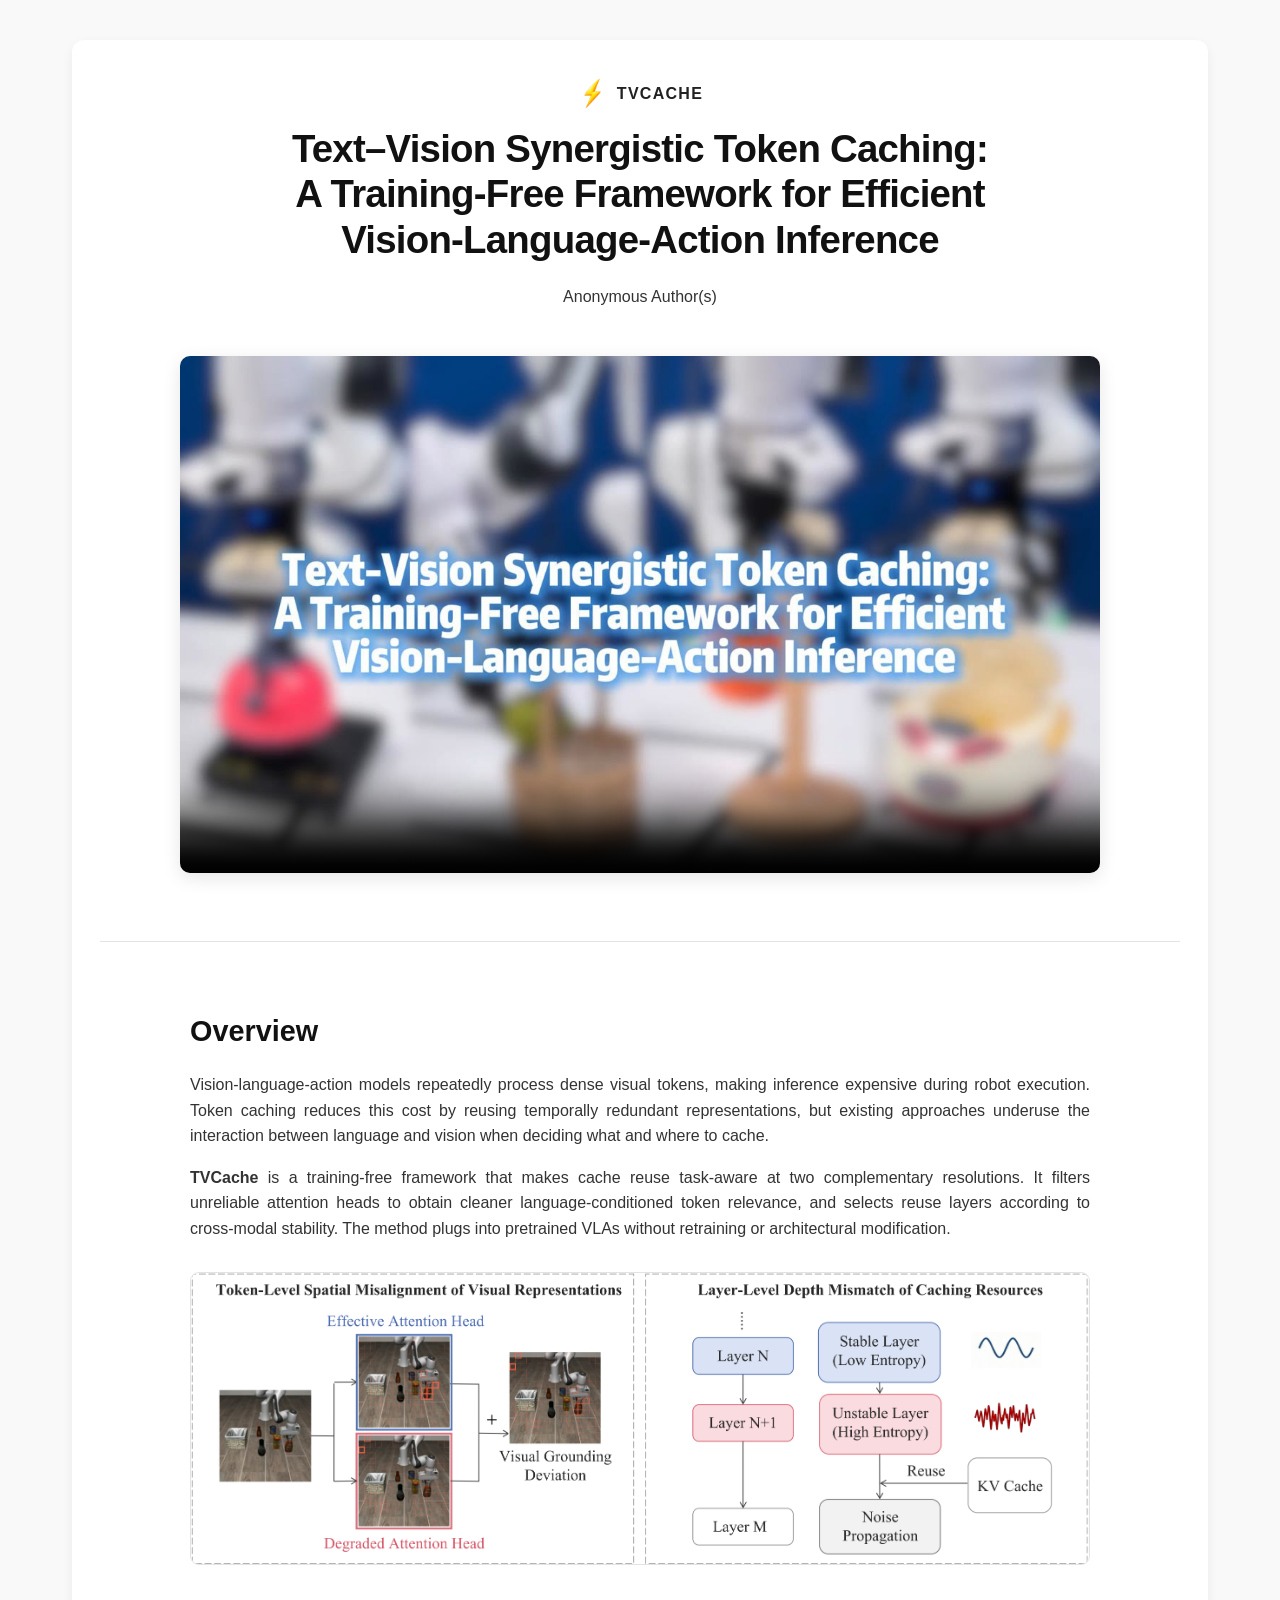
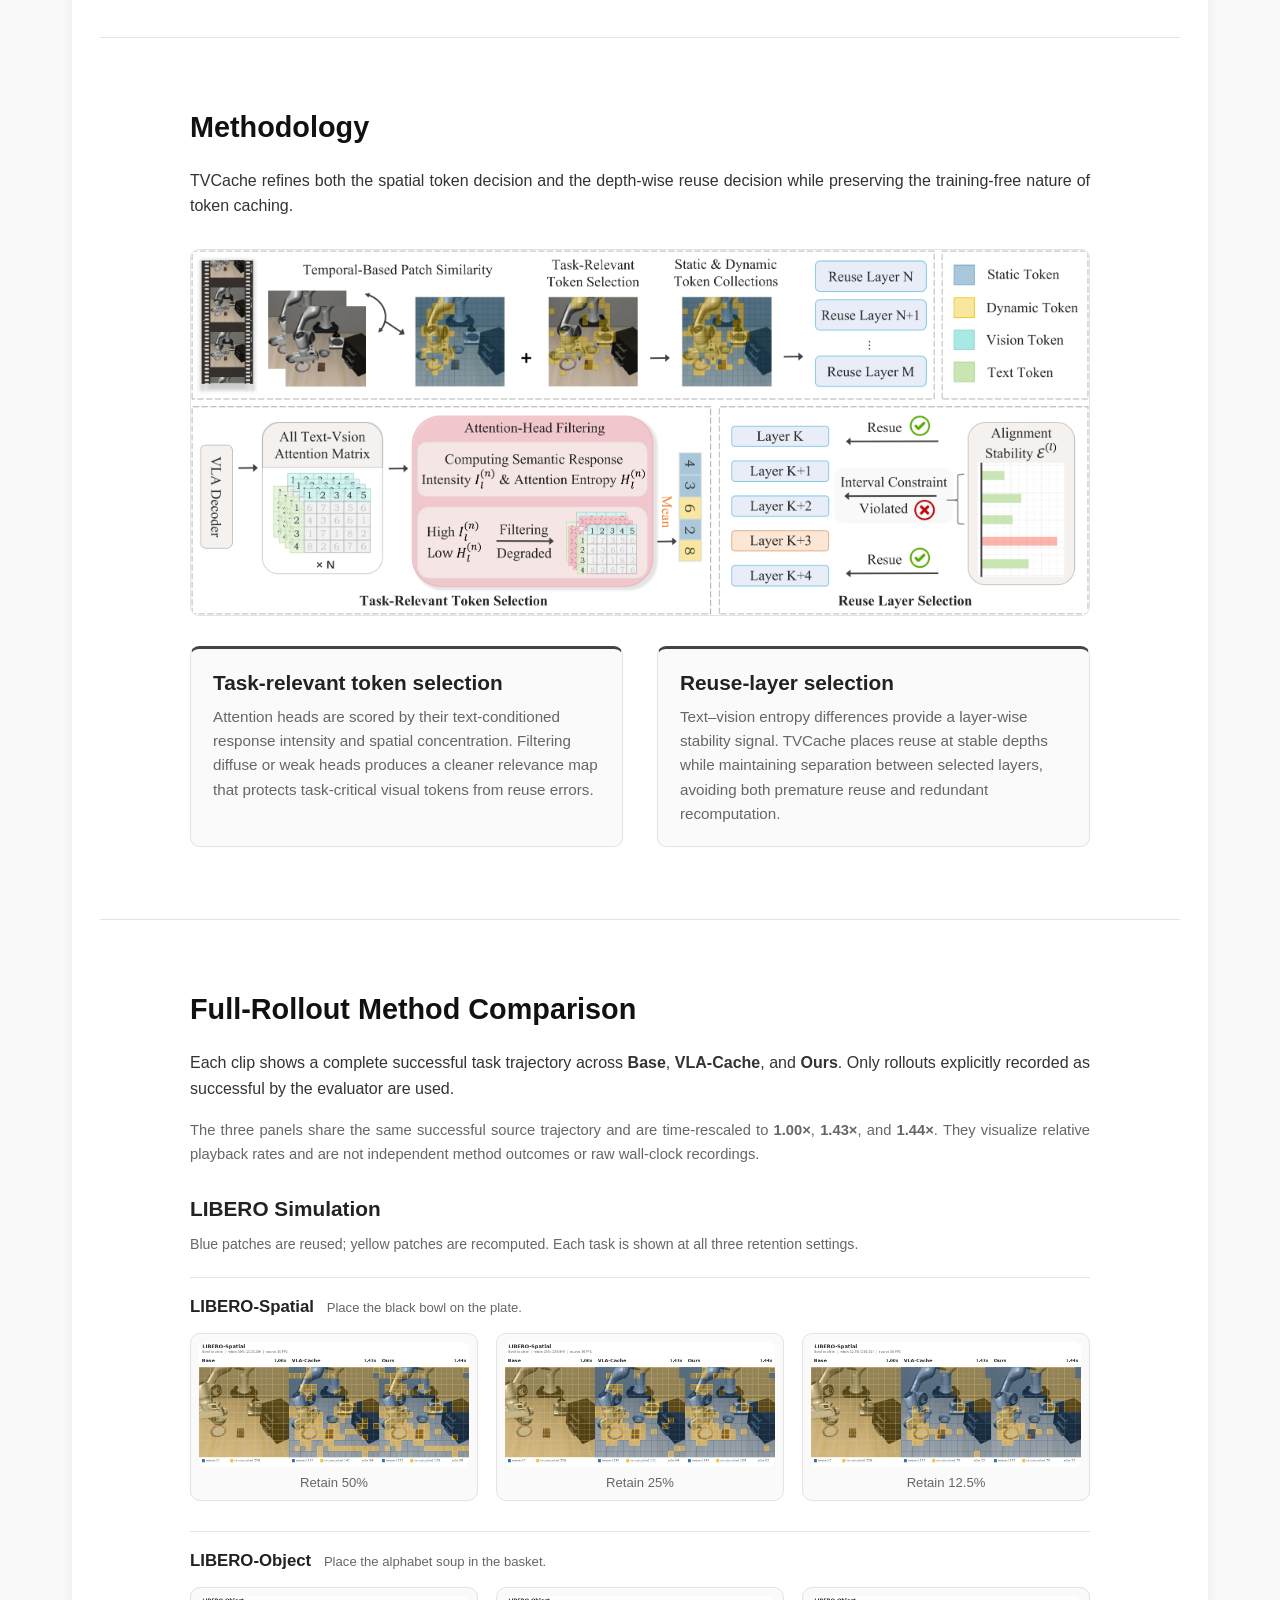
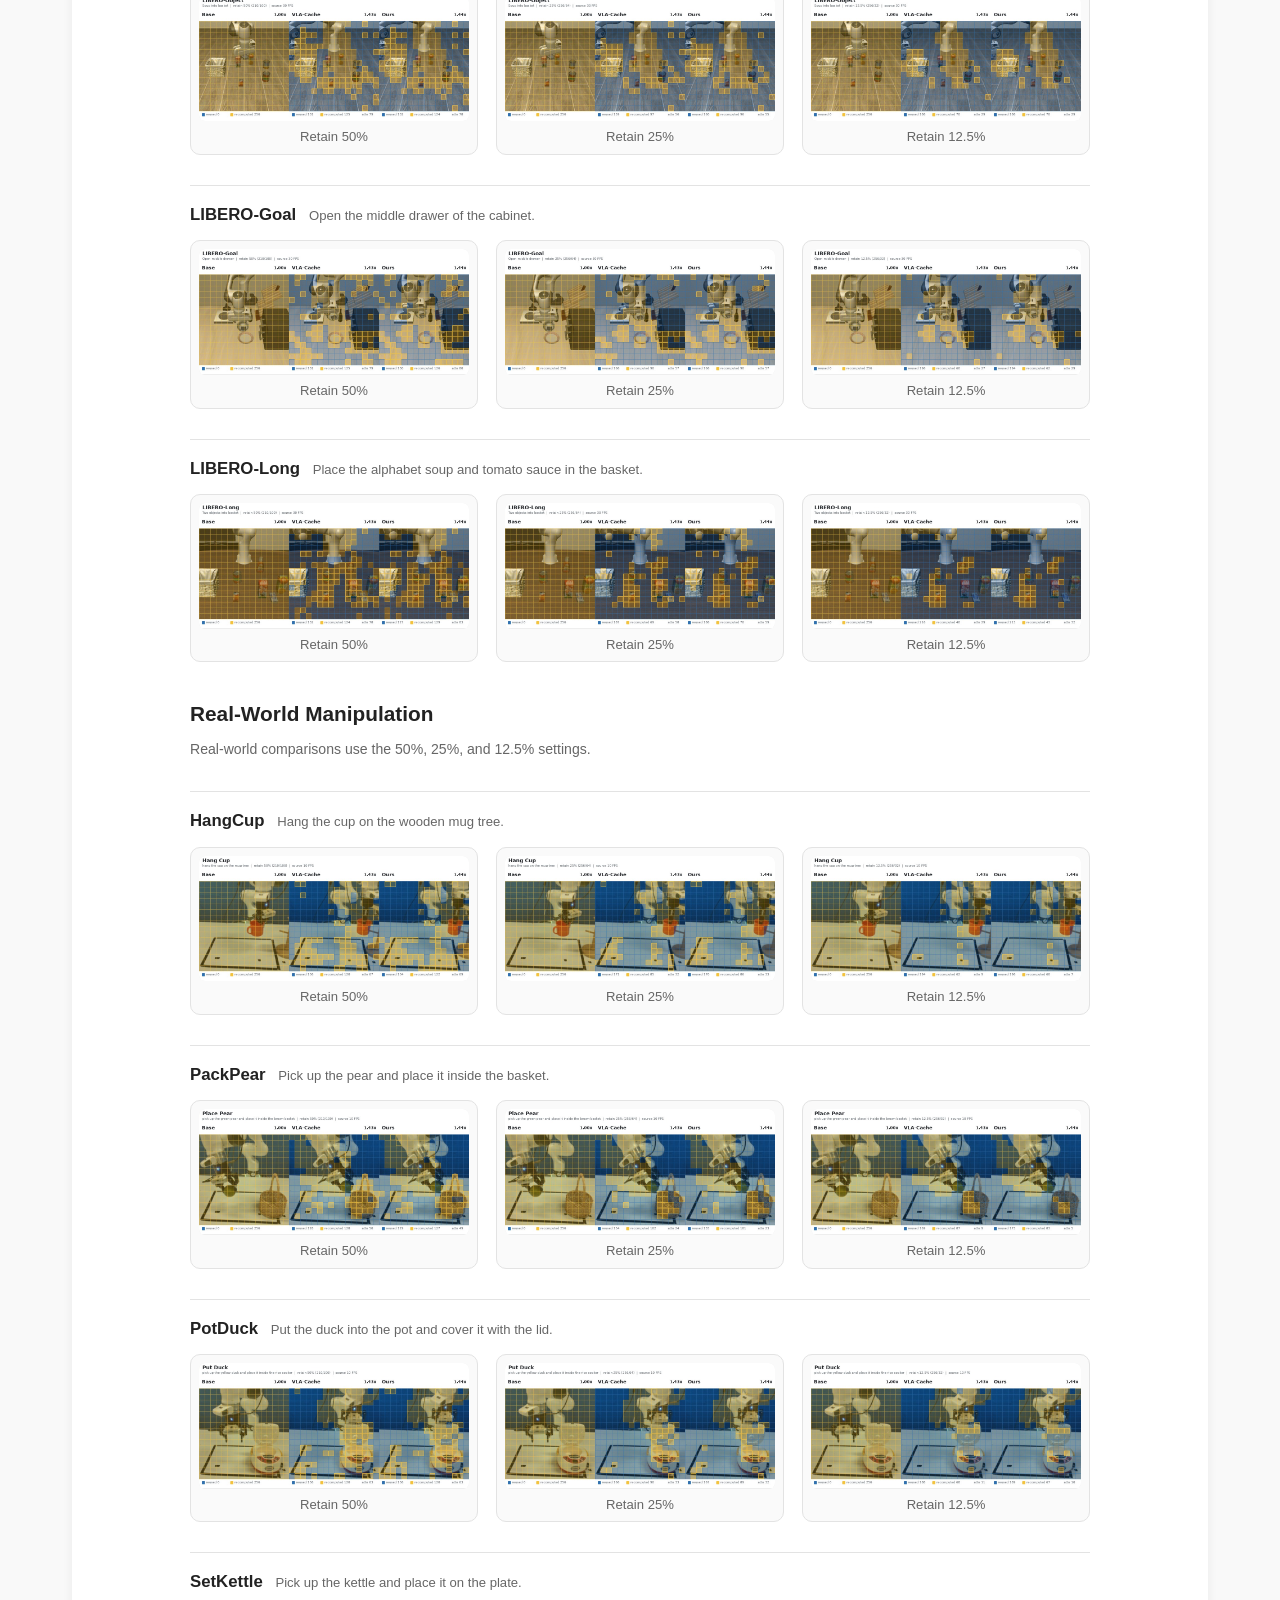
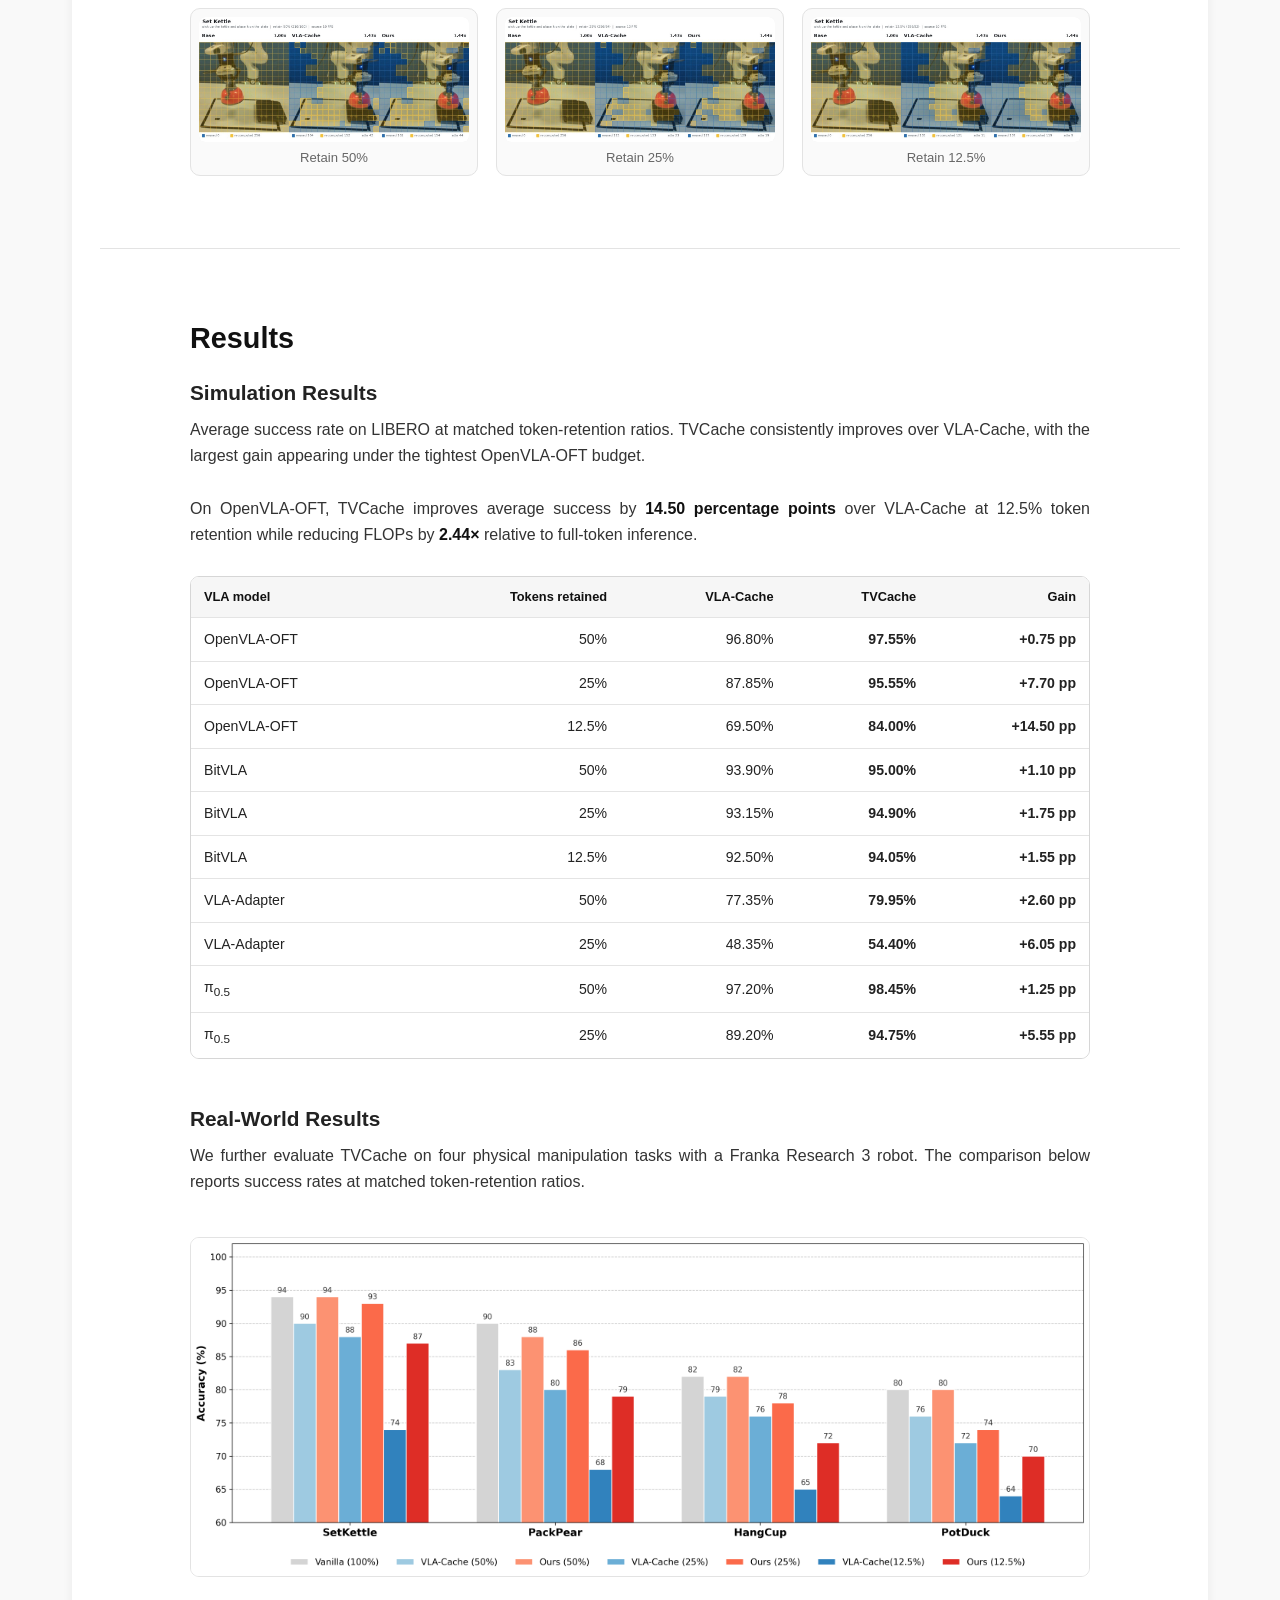
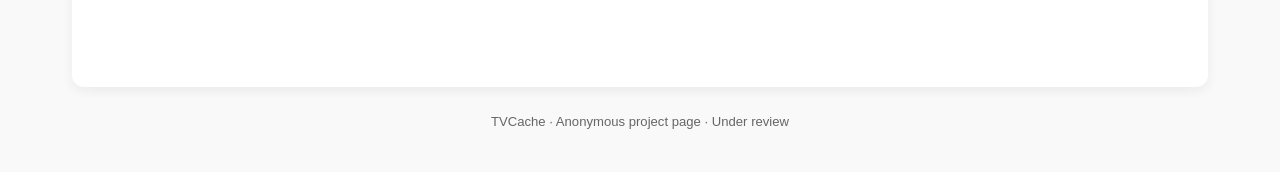
==== p-7d4a9c3e1f6b82d5/index.html @ d6ef5192 "Add full real-world task instructions" ====
<!doctype html>
<html lang="en">
<head>
  <meta charset="utf-8">
  <meta name="viewport" content="width=device-width, initial-scale=1">
  <meta name="robots" content="noindex, nofollow, noarchive, nosnippet, noimageindex">
  <meta name="googlebot" content="noindex, nofollow, noarchive, nosnippet, noimageindex">
  <meta name="referrer" content="no-referrer">
  <meta name="description" content="">
  <title>TVCache · Anonymous Project Page</title>
  <link rel="icon" href="assets/robot-arm-3.png" type="image/png">
  <link rel="stylesheet" href="styles.css">
</head>
<body>
  <main>
    <section class="hero">
      <div class="container hero-inner">
        <div class="title-lockup" aria-label="TVCache">
          <img src="assets/robot-arm-3.png" alt="" aria-hidden="true">
          <span>TVCache</span>
        </div>
        <h1>
          <span class="title-line">Text–Vision Synergistic Token Caching:</span>
          <span class="title-line">A Training-Free Framework for Efficient</span>
          <span class="title-line">Vision-Language-Action Inference</span>
        </h1>
        <p class="authors">Anonymous Author(s)</p>
      </div>
    </section>

    <section class="teaser">
      <div class="container">
        <video class="hero-video" muted loop playsinline controls preload="none" poster="assets/demo-poster.jpg" data-autoplay>
          <source data-src="assets/demo.mp4" type="video/mp4">
          Your browser does not support HTML5 video.
        </video>
      </div>
    </section>

    <section class="section" id="overview">
      <div class="container content-width">
        <h2>Overview</h2>
        <p>
          Vision-language-action models repeatedly process dense visual tokens, making inference expensive during robot execution. Token caching reduces this cost by reusing temporally redundant representations, but existing approaches underuse the interaction between language and vision when deciding what and where to cache.
        </p>
        <p>
          <strong>TVCache</strong> is a training-free framework that makes cache reuse task-aware at two complementary resolutions. It filters unreliable attention heads to obtain cleaner language-conditioned token relevance, and selects reuse layers according to cross-modal stability. The method plugs into pretrained VLAs without retraining or architectural modification.
        </p>
        <figure>
          <img src="assets/introduction.png" alt="Motivation for text-vision synergistic token caching." loading="lazy" decoding="async">
        </figure>
      </div>
    </section>

    <section class="section" id="method">
      <div class="container content-width">
        <h2>Methodology</h2>
        <p class="section-intro">
          TVCache refines both the spatial token decision and the depth-wise reuse decision while preserving the training-free nature of token caching.
        </p>
        <figure>
          <img src="assets/model-tvcache-2_00.png" alt="Overview of the TVCache framework." loading="lazy" decoding="async">
        </figure>
        <div class="method-grid">
          <article>
            <h3>Task-relevant token selection</h3>
            <p>
              Attention heads are scored by their text-conditioned response intensity and spatial concentration. Filtering diffuse or weak heads produces a cleaner relevance map that protects task-critical visual tokens from reuse errors.
            </p>
          </article>
          <article>
            <h3>Reuse-layer selection</h3>
            <p>
              Text–vision entropy differences provide a layer-wise stability signal. TVCache places reuse at stable depths while maintaining separation between selected layers, avoiding both premature reuse and redundant recomputation.
            </p>
          </article>
        </div>
      </div>
    </section>

    <section class="section" id="token-dynamics">
      <div class="container content-width">
        <h2>Full-Rollout Method Comparison</h2>
        <p class="section-intro">
          Each clip shows a complete successful task trajectory across <strong>Base</strong>, <strong>VLA-Cache</strong>, and <strong>Ours</strong>. Only rollouts explicitly recorded as successful by the evaluator are used.
        </p>
        <p class="comparison-note">
          The three panels share the same successful source trajectory and are time-rescaled to <strong>1.00×</strong>, <strong>1.43×</strong>, and <strong>1.44×</strong>. They visualize relative playback rates and are not independent method outcomes or raw wall-clock recordings.
        </p>

        <h3 class="dynamics-heading">LIBERO Simulation</h3>
        <p class="budget-note">Blue patches are reused; yellow patches are recomputed. Each task is shown at all three retention settings.</p>

        <article class="comparison-task simulation-task">
          <h4>LIBERO-Spatial <span>Place the black bowl on the plate.</span></h4>
          <div class="retention-grid three-up">
            <figure><video class="lazy-video" muted loop playsinline controls preload="none" data-poster="assets/method-comparison/libero-spatial-retain-50-comparison.jpg"><source data-src="assets/method-comparison/libero-spatial-retain-50-comparison.mp4" type="video/mp4"></video><figcaption>Retain 50% · 210/100</figcaption></figure>
            <figure><video class="lazy-video" muted loop playsinline controls preload="none" data-poster="assets/method-comparison/libero-spatial-retain-25-comparison.jpg"><source data-src="assets/method-comparison/libero-spatial-retain-25-comparison.mp4" type="video/mp4"></video><figcaption>Retain 25% · 256/64</figcaption></figure>
            <figure><video class="lazy-video" muted loop playsinline controls preload="none" data-poster="assets/method-comparison/libero-spatial-retain-12p5-comparison.jpg"><source data-src="assets/method-comparison/libero-spatial-retain-12p5-comparison.mp4" type="video/mp4"></video><figcaption>Retain 12.5% · 256/32</figcaption></figure>
          </div>
        </article>

        <article class="comparison-task simulation-task">
          <h4>LIBERO-Object <span>Place the alphabet soup in the basket.</span></h4>
          <div class="retention-grid three-up">
            <figure><video class="lazy-video" muted loop playsinline controls preload="none" data-poster="assets/method-comparison/libero-object-retain-50-comparison.jpg"><source data-src="assets/method-comparison/libero-object-retain-50-comparison.mp4" type="video/mp4"></video><figcaption>Retain 50% · 210/100</figcaption></figure>
            <figure><video class="lazy-video" muted loop playsinline controls preload="none" data-poster="assets/method-comparison/libero-object-retain-25-comparison.jpg"><source data-src="assets/method-comparison/libero-object-retain-25-comparison.mp4" type="video/mp4"></video><figcaption>Retain 25% · 256/64</figcaption></figure>
            <figure><video class="lazy-video" muted loop playsinline controls preload="none" data-poster="assets/method-comparison/libero-object-retain-12p5-comparison.jpg"><source data-src="assets/method-comparison/libero-object-retain-12p5-comparison.mp4" type="video/mp4"></video><figcaption>Retain 12.5% · 256/32</figcaption></figure>
          </div>
        </article>

        <article class="comparison-task simulation-task">
          <h4>LIBERO-Goal <span>Open the middle drawer of the cabinet.</span></h4>
          <div class="retention-grid three-up">
            <figure><video class="lazy-video" muted loop playsinline controls preload="none" data-poster="assets/method-comparison/libero-goal-retain-50-comparison.jpg"><source data-src="assets/method-comparison/libero-goal-retain-50-comparison.mp4" type="video/mp4"></video><figcaption>Retain 50% · 210/100</figcaption></figure>
            <figure><video class="lazy-video" muted loop playsinline controls preload="none" data-poster="assets/method-comparison/libero-goal-retain-25-comparison.jpg"><source data-src="assets/method-comparison/libero-goal-retain-25-comparison.mp4" type="video/mp4"></video><figcaption>Retain 25% · 256/64</figcaption></figure>
            <figure><video class="lazy-video" muted loop playsinline controls preload="none" data-poster="assets/method-comparison/libero-goal-retain-12p5-comparison.jpg"><source data-src="assets/method-comparison/libero-goal-retain-12p5-comparison.mp4" type="video/mp4"></video><figcaption>Retain 12.5% · 256/32</figcaption></figure>
          </div>
        </article>

        <article class="comparison-task simulation-task">
          <h4>LIBERO-Long <span>Place the alphabet soup and tomato sauce in the basket.</span></h4>
          <div class="retention-grid three-up">
            <figure><video class="lazy-video" muted loop playsinline controls preload="none" data-poster="assets/method-comparison/libero-long-retain-50-comparison.jpg"><source data-src="assets/method-comparison/libero-long-retain-50-comparison.mp4" type="video/mp4"></video><figcaption>Retain 50% · 210/100</figcaption></figure>
            <figure><video class="lazy-video" muted loop playsinline controls preload="none" data-poster="assets/method-comparison/libero-long-retain-25-comparison.jpg"><source data-src="assets/method-comparison/libero-long-retain-25-comparison.mp4" type="video/mp4"></video><figcaption>Retain 25% · 256/64</figcaption></figure>
            <figure><video class="lazy-video" muted loop playsinline controls preload="none" data-poster="assets/method-comparison/libero-long-retain-12p5-comparison.jpg"><source data-src="assets/method-comparison/libero-long-retain-12p5-comparison.mp4" type="video/mp4"></video><figcaption>Retain 12.5% · 256/32</figcaption></figure>
          </div>
        </article>

        <h3 class="dynamics-heading real-dynamics-heading">Real-World Manipulation</h3>
        <p class="budget-note">Real-world comparisons use the 50%, 25%, and 12.5% settings.</p>

        <article class="comparison-task">
          <h4>HangCup <span>Hang the cup on the wooden mug tree.</span></h4>
          <div class="retention-grid three-up">
            <figure><video class="lazy-video" muted loop playsinline controls preload="none" data-poster="assets/method-comparison/real-hang-cup-retain-50-comparison.jpg"><source data-src="assets/method-comparison/real-hang-cup-retain-50-comparison.mp4" type="video/mp4"></video><figcaption>Retain 50% · 210/100</figcaption></figure>
            <figure><video class="lazy-video" muted loop playsinline controls preload="none" data-poster="assets/method-comparison/real-hang-cup-retain-25-comparison.jpg"><source data-src="assets/method-comparison/real-hang-cup-retain-25-comparison.mp4" type="video/mp4"></video><figcaption>Retain 25% · 256/64</figcaption></figure>
            <figure><video class="lazy-video" muted loop playsinline controls preload="none" data-poster="assets/method-comparison/real-hang-cup-retain-12p5-comparison.jpg"><source data-src="assets/method-comparison/real-hang-cup-retain-12p5-comparison.mp4" type="video/mp4"></video><figcaption>Retain 12.5% · 256/32</figcaption></figure>
          </div>
        </article>

        <article class="comparison-task">
          <h4>PackPear <span>Pick up the pear and place it inside the basket.</span></h4>
          <div class="retention-grid three-up">
            <figure><video class="lazy-video" muted loop playsinline controls preload="none" data-poster="assets/method-comparison/real-place-pear-retain-50-comparison.jpg"><source data-src="assets/method-comparison/real-place-pear-retain-50-comparison.mp4" type="video/mp4"></video><figcaption>Retain 50% · 210/100</figcaption></figure>
            <figure><video class="lazy-video" muted loop playsinline controls preload="none" data-poster="assets/method-comparison/real-place-pear-retain-25-comparison.jpg"><source data-src="assets/method-comparison/real-place-pear-retain-25-comparison.mp4" type="video/mp4"></video><figcaption>Retain 25% · 256/64</figcaption></figure>
            <figure><video class="lazy-video" muted loop playsinline controls preload="none" data-poster="assets/method-comparison/real-place-pear-retain-12p5-comparison.jpg"><source data-src="assets/method-comparison/real-place-pear-retain-12p5-comparison.mp4" type="video/mp4"></video><figcaption>Retain 12.5% · 256/32</figcaption></figure>
          </div>
        </article>

        <article class="comparison-task">
          <h4>PotDuck <span>Put the duck into the pot and cover it with the lid.</span></h4>
          <div class="retention-grid three-up">
            <figure><video class="lazy-video" muted loop playsinline controls preload="none" data-poster="assets/method-comparison/real-put-duck-retain-50-comparison.jpg"><source data-src="assets/method-comparison/real-put-duck-retain-50-comparison.mp4" type="video/mp4"></video><figcaption>Retain 50% · 210/100</figcaption></figure>
            <figure><video class="lazy-video" muted loop playsinline controls preload="none" data-poster="assets/method-comparison/real-put-duck-retain-25-comparison.jpg"><source data-src="assets/method-comparison/real-put-duck-retain-25-comparison.mp4" type="video/mp4"></video><figcaption>Retain 25% · 256/64</figcaption></figure>
            <figure><video class="lazy-video" muted loop playsinline controls preload="none" data-poster="assets/method-comparison/real-put-duck-retain-12p5-comparison.jpg"><source data-src="assets/method-comparison/real-put-duck-retain-12p5-comparison.mp4" type="video/mp4"></video><figcaption>Retain 12.5% · 256/32</figcaption></figure>
          </div>
        </article>

        <article class="comparison-task">
          <h4>SetKettle <span>Pick up the kettle and place it on the plate.</span></h4>
          <div class="retention-grid three-up">
            <figure><video class="lazy-video" muted loop playsinline controls preload="none" data-poster="assets/method-comparison/real-set-kettle-retain-50-comparison.jpg"><source data-src="assets/method-comparison/real-set-kettle-retain-50-comparison.mp4" type="video/mp4"></video><figcaption>Retain 50% · 210/100</figcaption></figure>
            <figure><video class="lazy-video" muted loop playsinline controls preload="none" data-poster="assets/method-comparison/real-set-kettle-retain-25-comparison.jpg"><source data-src="assets/method-comparison/real-set-kettle-retain-25-comparison.mp4" type="video/mp4"></video><figcaption>Retain 25% · 256/64</figcaption></figure>
            <figure><video class="lazy-video" muted loop playsinline controls preload="none" data-poster="assets/method-comparison/real-set-kettle-retain-12p5-comparison.jpg"><source data-src="assets/method-comparison/real-set-kettle-retain-12p5-comparison.mp4" type="video/mp4"></video><figcaption>Retain 12.5% · 256/32</figcaption></figure>
          </div>
        </article>
      </div>
    </section>

    <section class="section" id="comparison">
      <div class="container content-width">
        <h2>Results</h2>
        <h3 class="result-heading">Simulation Results</h3>
        <p class="section-intro">
          Average success rate on LIBERO at matched token-retention ratios. TVCache consistently improves over VLA-Cache, with the largest gain appearing under the tightest OpenVLA-OFT budget.
        </p>
        <p class="result-summary">
          On OpenVLA-OFT, TVCache improves average success by <strong>14.50 percentage points</strong> over VLA-Cache at 12.5% token retention while reducing FLOPs by <strong>2.44×</strong> relative to full-token inference.
        </p>
        <div class="table-wrap">
          <table>
            <thead>
              <tr>
                <th>VLA model</th>
                <th>Tokens retained</th>
                <th>VLA-Cache</th>
                <th>TVCache</th>
                <th>Gain</th>
              </tr>
            </thead>
            <tbody>
              <tr><td>OpenVLA-OFT</td><td>50%</td><td>96.80%</td><td><strong>97.55%</strong></td><td class="gain">+0.75 pp</td></tr>
              <tr><td>OpenVLA-OFT</td><td>25%</td><td>87.85%</td><td><strong>95.55%</strong></td><td class="gain">+7.70 pp</td></tr>
              <tr><td>OpenVLA-OFT</td><td>12.5%</td><td>69.50%</td><td><strong>84.00%</strong></td><td class="gain">+14.50 pp</td></tr>
              <tr class="group-start"><td>BitVLA</td><td>50%</td><td>93.90%</td><td><strong>95.00%</strong></td><td class="gain">+1.10 pp</td></tr>
              <tr><td>BitVLA</td><td>25%</td><td>93.15%</td><td><strong>94.90%</strong></td><td class="gain">+1.75 pp</td></tr>
              <tr><td>BitVLA</td><td>12.5%</td><td>92.50%</td><td><strong>94.05%</strong></td><td class="gain">+1.55 pp</td></tr>
              <tr class="group-start"><td>VLA-Adapter</td><td>50%</td><td>77.35%</td><td><strong>79.95%</strong></td><td class="gain">+2.60 pp</td></tr>
              <tr><td>VLA-Adapter</td><td>25%</td><td>48.35%</td><td><strong>54.40%</strong></td><td class="gain">+6.05 pp</td></tr>
              <tr class="group-start"><td>π<sub>0.5</sub></td><td>50%</td><td>97.20%</td><td><strong>98.45%</strong></td><td class="gain">+1.25 pp</td></tr>
              <tr><td>π<sub>0.5</sub></td><td>25%</td><td>89.20%</td><td><strong>94.75%</strong></td><td class="gain">+5.55 pp</td></tr>
            </tbody>
          </table>
        </div>
        <h3 class="result-heading real-world-heading">Real-World Results</h3>
        <p>
          We further evaluate TVCache on four physical manipulation tasks with a Franka Research 3 robot. The comparison below reports success rates at matched token-retention ratios.
        </p>
        <figure class="compact-figure">
          <img src="assets/flat_bar_chart_2_amplified.png" alt="Real-world comparison between TVCache and VLA-Cache." loading="lazy" decoding="async">
        </figure>
      </div>
    </section>
  </main>

  <footer>
    <div class="container">
      <p>TVCache · Anonymous project page · Under review</p>
    </div>
  </footer>
  <script src="site.js" defer></script>
</body>
</html>
---- p-7d4a9c3e1f6b82d5/styles.css ----
:root {
  --text: #222222;
  --muted: #666666;
  --line: #e3e3e3;
  --light: #f6f6f6;
  --page-background: #f9f9f9;
  --surface: #ffffff;
  --page-width: 1080px;
  --shell-width: 1136px;
}

* {
  box-sizing: border-box;
}

html {
  scroll-behavior: smooth;
}

body {
  margin: 0;
  padding: 40px 20px;
  color: var(--text);
  background: var(--page-background);
  font-family: 'Inter', sans-serif;
  font-size: 16px;
  line-height: 1.6;
  -webkit-font-smoothing: antialiased;
}

main {
  width: 100%;
  max-width: var(--shell-width);
  margin: 0 auto;
  padding: 38px 28px;
  overflow: hidden;
  border-radius: 12px;
  background: var(--surface);
  box-shadow: 0 4px 12px rgba(0, 0, 0, 0.06);
}

img,
video {
  display: block;
  width: 100%;
}

.container {
  width: 100%;
  max-width: var(--page-width);
  margin: 0 auto;
}

.content-width {
  max-width: 900px;
}

.hero {
  padding: 0 0 38px;
  text-align: center;
}

.hero-inner {
  max-width: 1080px;
}

.title-lockup {
  display: inline-flex;
  align-items: center;
  gap: 9px;
  margin-bottom: 17px;
  color: #222222;
  font-size: 1rem;
  font-weight: 700;
  letter-spacing: 0.08em;
  text-transform: uppercase;
}

.title-lockup img {
  width: 31px;
  height: 31px;
  object-fit: contain;
}

h1,
h2,
h3,
p {
  margin-top: 0;
}

h1 {
  max-width: 1040px;
  margin: 0 auto;
  color: #111111;
  font-size: clamp(2rem, 4vw, 2.4rem);
  font-weight: 700;
  line-height: 1.18;
  letter-spacing: -0.02em;
}

.title-line {
  display: block;
}

.authors {
  margin: 22px 0 0;
  color: #333333;
  font-size: 1rem;
}

.teaser {
  padding: 8px 0 68px;
}

.teaser .container {
  max-width: 920px;
}

.teaser video {
  aspect-ratio: 16 / 9;
  background: #000000;
  border-radius: 10px;
  box-shadow: 0 5px 18px rgba(0, 0, 0, 0.1);
  object-fit: cover;
}

.caption,
figcaption {
  margin: 10px auto 0;
  color: var(--muted);
  font-size: 0.88rem;
  line-height: 1.5;
  text-align: center;
}

.section {
  padding: 72px 0;
  border-top: 1px solid var(--line);
}

h2 {
  margin-bottom: 22px;
  color: #111111;
  font-size: 1.8rem;
  font-weight: 700;
  line-height: 1.25;
}

h3 {
  margin-bottom: 8px;
  color: #222222;
  font-size: 1.3rem;
  line-height: 1.35;
}

.section p {
  color: #333333;
  text-align: justify;
}

.section-intro,
.result-summary {
  margin-bottom: 28px;
}

figure {
  margin: 30px 0 0;
}

figure img {
  border: 1px solid var(--line);
  border-radius: 9px;
}

.method-grid {
  display: grid;
  grid-template-columns: repeat(2, minmax(0, 1fr));
  gap: 34px;
  margin-top: 30px;
}

.method-grid article {
  padding: 20px 22px;
  border: 1px solid var(--line);
  border-top: 3px solid #444444;
  border-radius: 9px;
  background: #fafafa;
}

.method-grid p {
  margin-bottom: 0;
  color: var(--muted);
  font-size: 0.95rem;
  text-align: left;
}

.dynamics-heading {
  margin: 0 0 14px;
  font-size: 1.3rem;
}

.real-dynamics-heading {
  margin-top: 38px;
}

.comparison-note {
  margin: -10px 0 28px;
  color: var(--muted) !important;
  font-size: 0.92rem;
}

.budget-note {
  margin: -4px 0 22px;
  color: var(--muted) !important;
  font-size: 0.88rem;
  text-align: left !important;
}

.libero-grid {
  display: grid;
  grid-template-columns: repeat(2, minmax(0, 1fr));
  gap: 22px;
  margin-top: 20px;
}

.libero-card {
  overflow: hidden;
  margin: 0;
  border: 1px solid var(--line);
  border-radius: 10px;
  background: #ffffff;
  box-shadow: 0 3px 12px rgba(0, 0, 0, 0.045);
}

.libero-card > figcaption {
  display: flex;
  align-items: baseline;
  justify-content: space-between;
  gap: 14px;
  margin: 0;
  padding: 11px 13px 10px;
  border-bottom: 1px solid var(--line);
  color: #222222;
  text-align: left;
}

.libero-card > figcaption strong {
  color: #111111;
  font-size: 0.92rem;
}

.libero-card > figcaption span {
  overflow: hidden;
  color: var(--muted);
  font-size: 0.78rem;
  text-overflow: ellipsis;
  white-space: nowrap;
}

.libero-video {
  aspect-ratio: 960 / 404;
  background: #f2f2f2;
  object-fit: contain;
}

.comparison-task {
  margin-top: 30px;
  padding-top: 18px;
  border-top: 1px solid var(--line);
}

.comparison-task h4 {
  margin: 0 0 14px;
  color: #222222;
  font-size: 1.05rem;
  line-height: 1.35;
}

.comparison-task h4 span {
  margin-left: 8px;
  color: var(--muted);
  font-size: 0.82rem;
  font-weight: 400;
}

.simulation-task:first-of-type {
  margin-top: 20px;
}

.retention-grid {
  display: grid;
  grid-template-columns: repeat(2, minmax(0, 1fr));
  gap: 18px;
  width: 100%;
  max-width: 960px;
  margin-right: auto;
  margin-left: auto;
}

.retention-grid.three-up {
  grid-template-columns: repeat(3, minmax(0, 1fr));
}

.retention-grid figure {
  margin: 0;
  padding: 8px 8px 7px;
  border: 1px solid var(--line);
  border-radius: 10px;
  background: #fafafa;
}

.retention-grid video {
  aspect-ratio: 960 / 446;
  background: #eeeeee;
  border-radius: 6px;
  object-fit: contain;
}

.retention-grid figcaption {
  margin-top: 6px;
  font-size: 0.82rem;
}

.dynamics-caption {
  margin-top: 14px;
}

.result-heading {
  margin: 0 0 10px;
  color: #222222;
  font-size: 1.3rem;
  font-weight: 700;
}

.real-world-heading {
  margin-top: 46px;
}

.result-summary strong {
  color: #111111;
}

.table-wrap {
  overflow-x: auto;
  margin-top: 24px;
  border: 1px solid #d6d6d6;
  border-radius: 9px;
}

table {
  width: 100%;
  border-collapse: collapse;
  background: #ffffff;
  font-size: 0.88rem;
  font-variant-numeric: tabular-nums;
}

th,
td {
  padding: 10px 13px;
  border-bottom: 1px solid #e4e4e4;
  text-align: right;
  white-space: nowrap;
}

th {
  color: #111111;
  background: var(--light);
  font-size: 0.8rem;
  font-weight: 700;
}

th:first-child,
td:first-child {
  text-align: left;
}

tbody tr:last-child td {
  border-bottom: 0;
}

.group-start td {
  border-top: 1px solid #999999;
}

.gain {
  font-weight: 700;
}

.compact-figure {
  margin-top: 42px;
}

footer {
  padding: 24px 0 0;
  color: var(--muted);
  font-size: 0.82rem;
  text-align: center;
}

footer p {
  margin: 0;
}

@media (max-width: 840px) {
  .retention-grid.three-up {
    grid-template-columns: repeat(2, minmax(0, 1fr));
  }
}

@media (max-width: 720px) {
  body {
    padding: 12px;
  }

  body {
    font-size: 16px;
  }

  .hero {
    padding-top: 0;
  }

  main {
    width: 100%;
    margin: 0;
    padding: 30px 18px;
    border-radius: 12px;
  }

  .container {
    width: 100%;
  }

  .section {
    padding: 48px 0;
  }

  .method-grid {
    grid-template-columns: 1fr;
    gap: 24px;
  }

  .libero-grid {
    grid-template-columns: 1fr;
  }

  .section p {
    text-align: left;
  }
}

@media (max-width: 480px) {
  .container {
    width: 100%;
  }

  h1 {
    font-size: 2rem;
  }

  h2 {
    font-size: 1.7rem;
  }

  .retention-grid {
    grid-template-columns: 1fr;
    gap: 16px;
  }

  .retention-grid.three-up {
    grid-template-columns: 1fr;
  }

  th,
  td {
    padding: 9px 10px;
  }
}
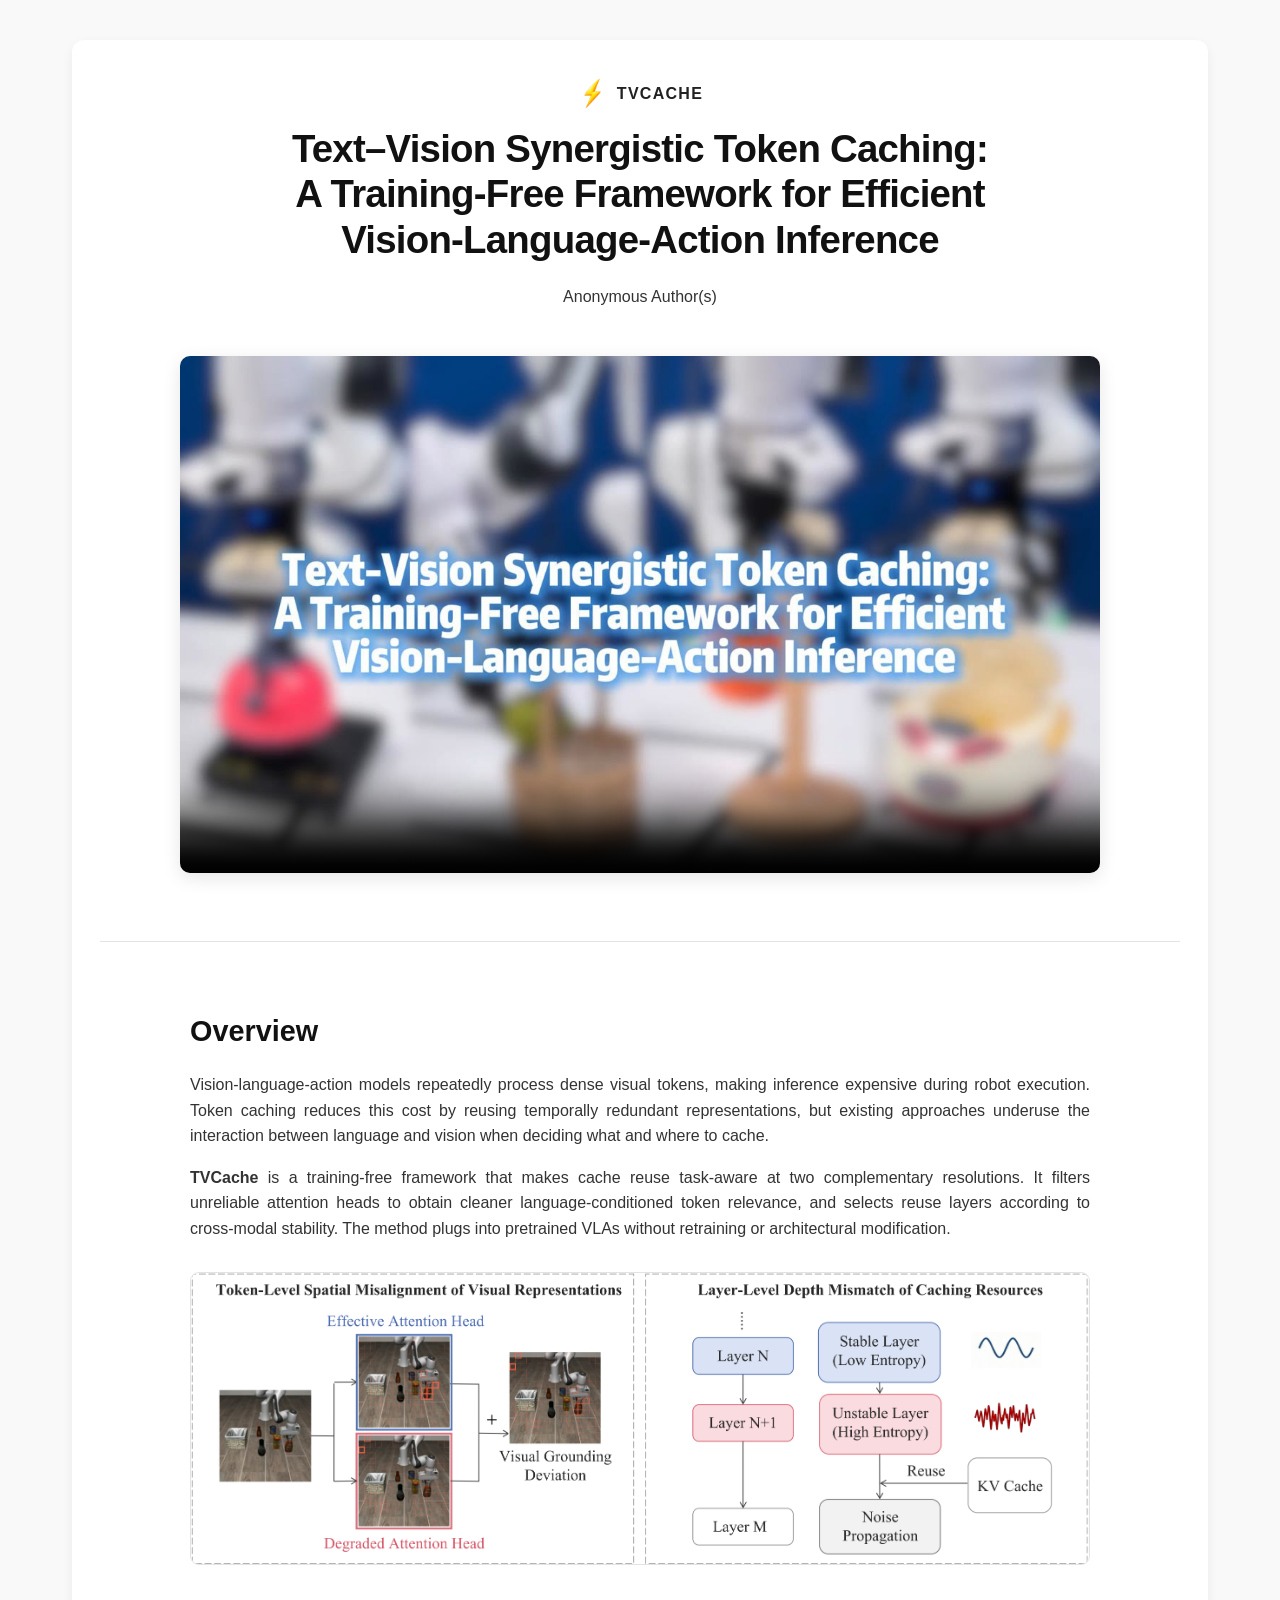
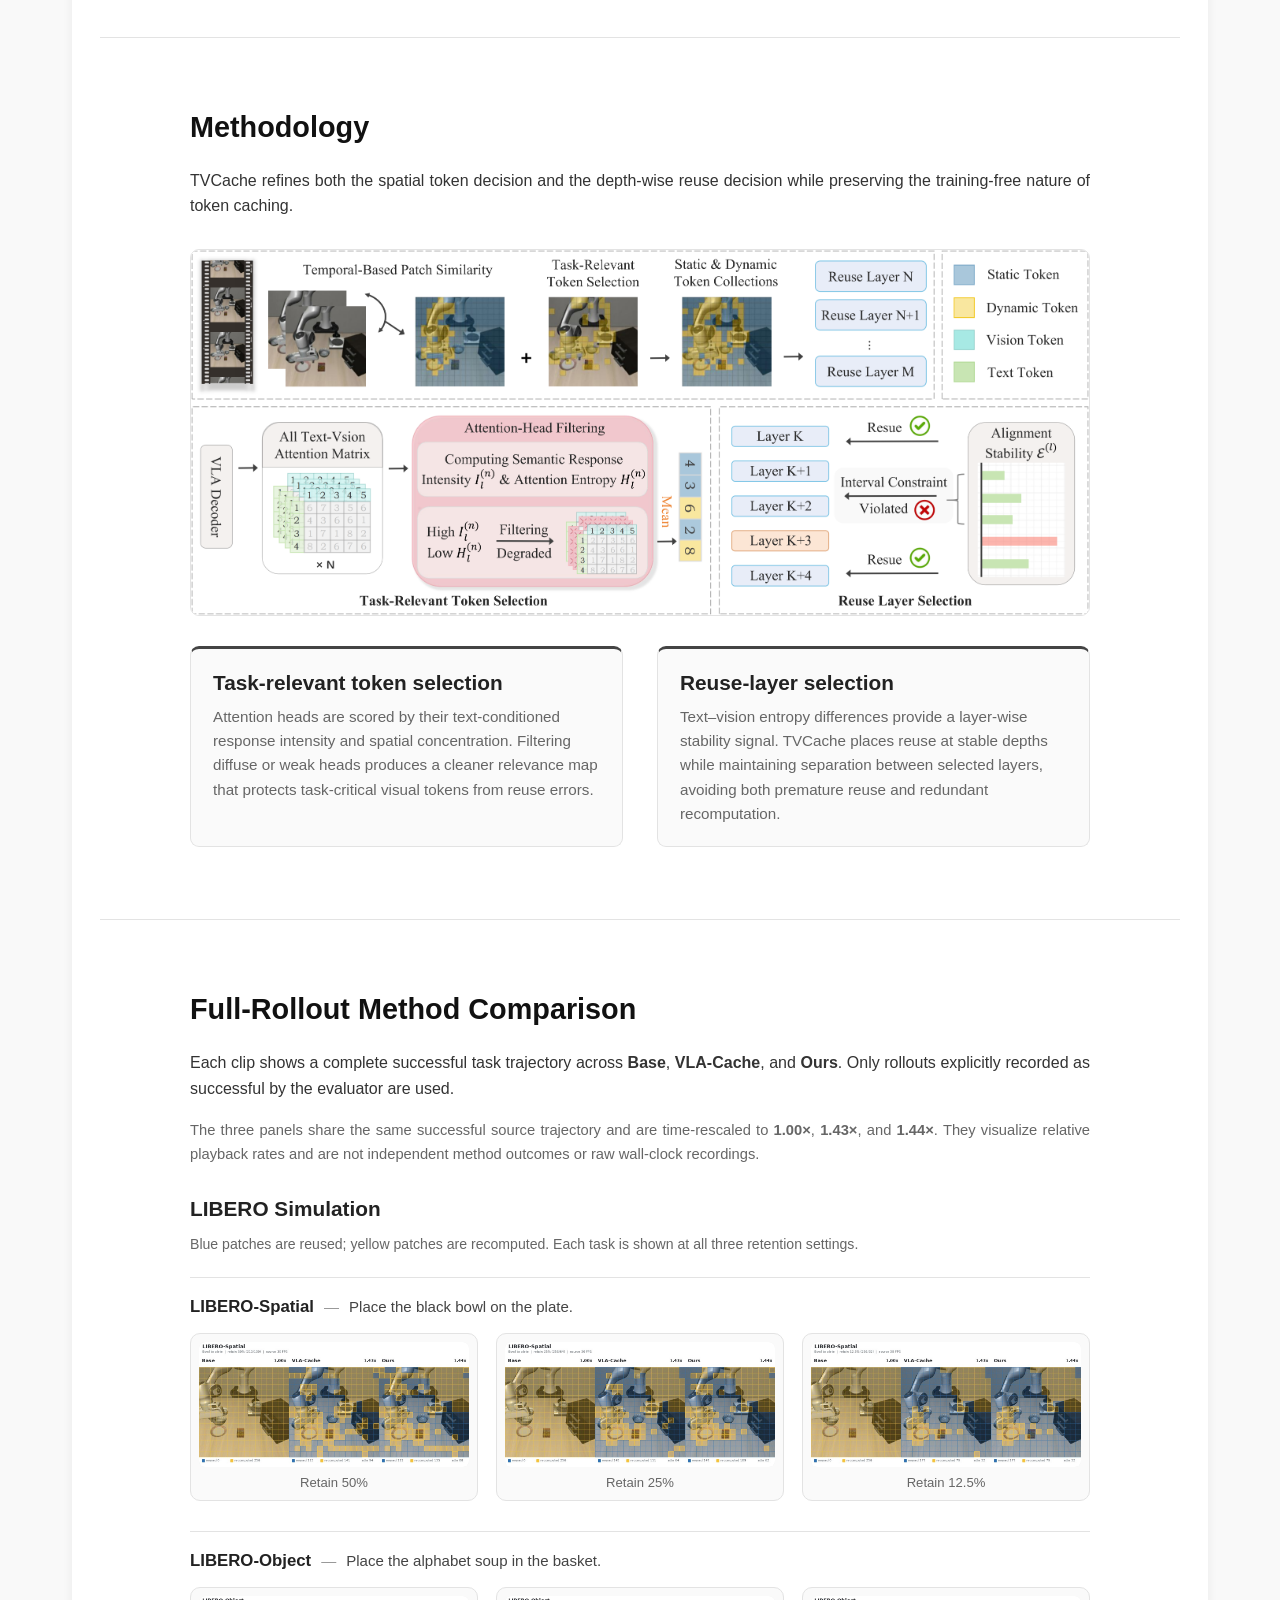
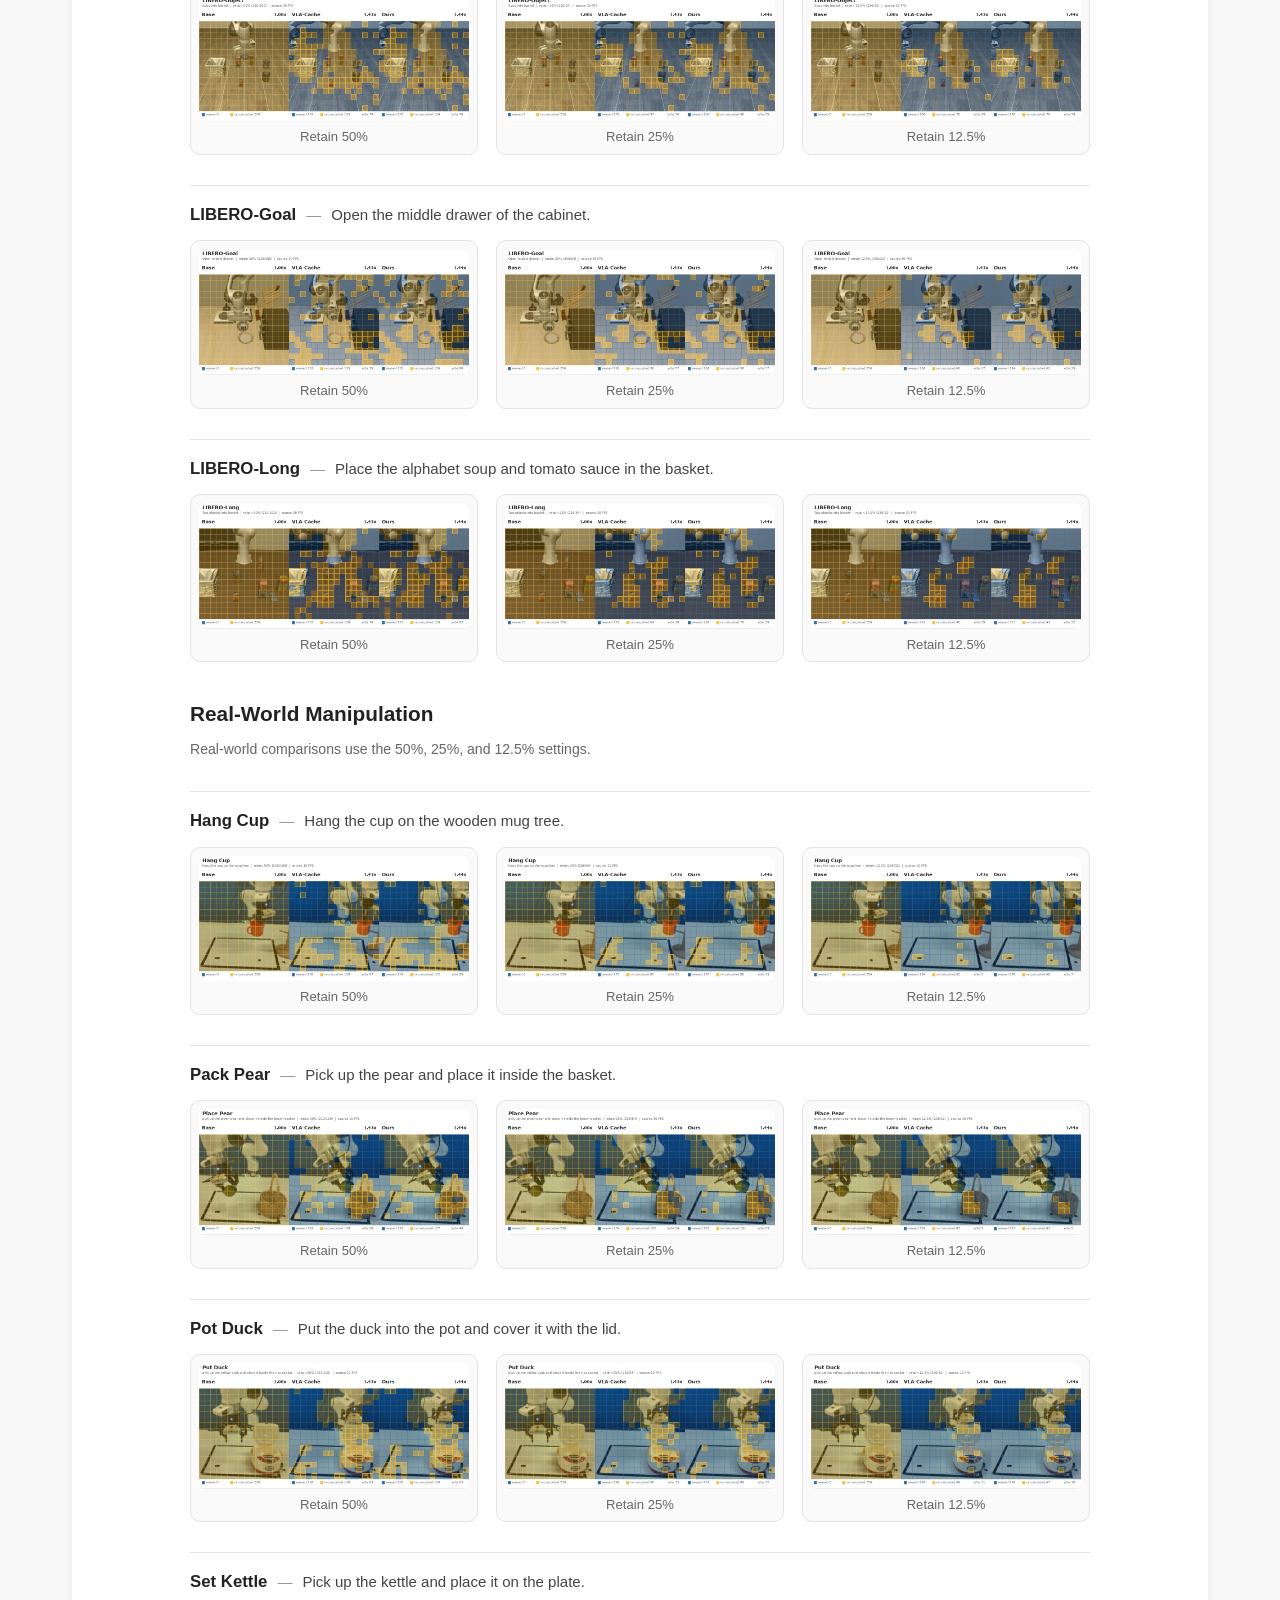
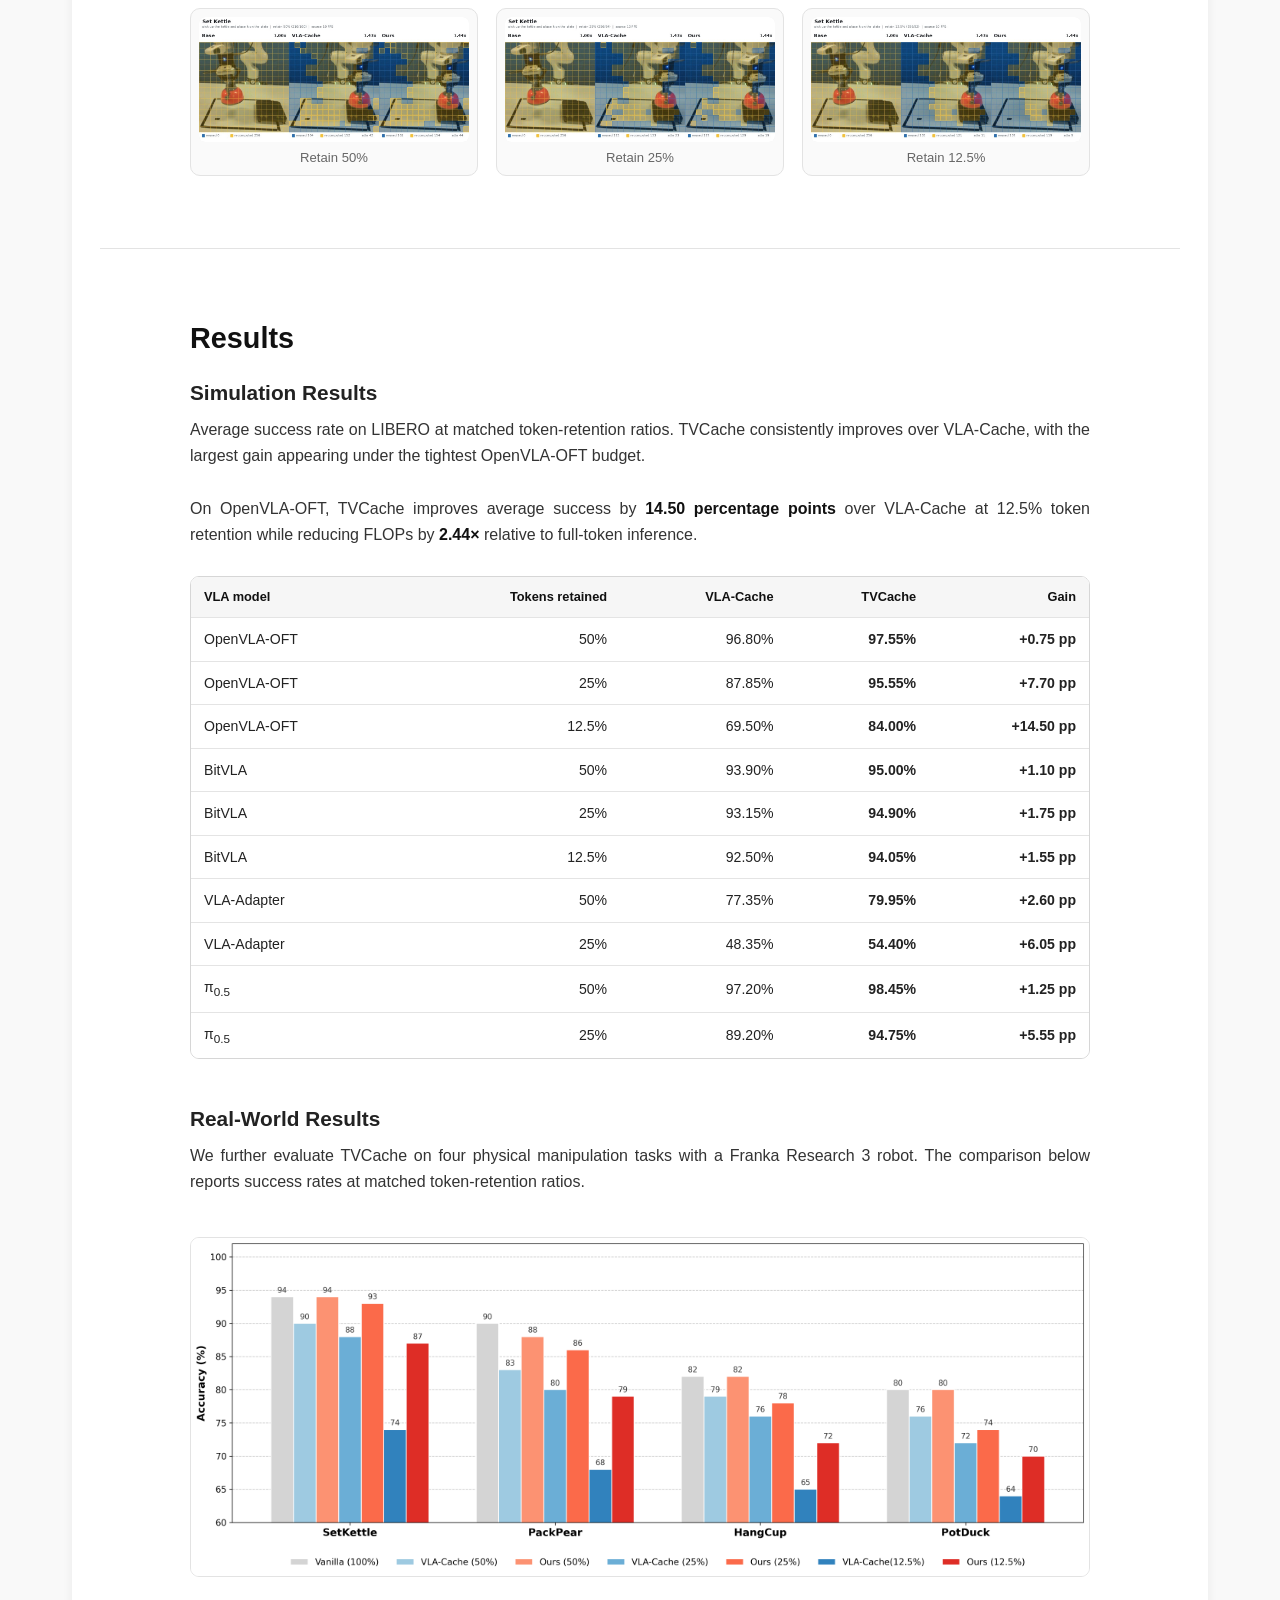
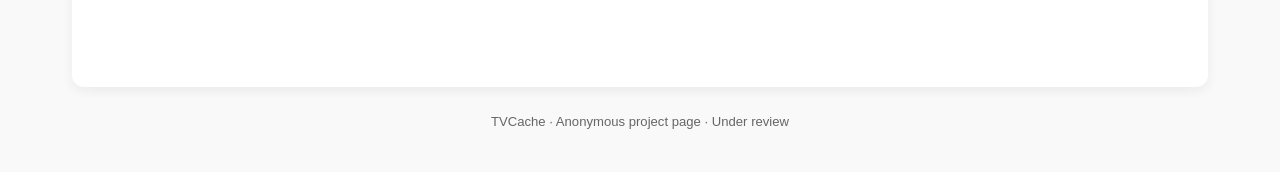
==== commit 7382bb40: "Clarify inline task instructions" ====
--- a/p-7d4a9c3e1f6b82d5/index.html
+++ b/p-7d4a9c3e1f6b82d5/index.html
@@ -131,7 +131,7 @@
         <p class="budget-note">Real-world comparisons use the 50%, 25%, and 12.5% settings.</p>
 
         <article class="comparison-task">
-          <h4>HangCup <span>Hang the cup on the wooden mug tree.</span></h4>
+          <h4>Hang Cup <span>Hang the cup on the wooden mug tree.</span></h4>
           <div class="retention-grid three-up">
             <figure><video class="lazy-video" muted loop playsinline controls preload="none" data-poster="assets/method-comparison/real-hang-cup-retain-50-comparison.jpg"><source data-src="assets/method-comparison/real-hang-cup-retain-50-comparison.mp4" type="video/mp4"></video><figcaption>Retain 50% · 210/100</figcaption></figure>
             <figure><video class="lazy-video" muted loop playsinline controls preload="none" data-poster="assets/method-comparison/real-hang-cup-retain-25-comparison.jpg"><source data-src="assets/method-comparison/real-hang-cup-retain-25-comparison.mp4" type="video/mp4"></video><figcaption>Retain 25% · 256/64</figcaption></figure>
@@ -140,7 +140,7 @@
         </article>
 
         <article class="comparison-task">
-          <h4>PackPear <span>Pick up the pear and place it inside the basket.</span></h4>
+          <h4>Pack Pear <span>Pick up the pear and place it inside the basket.</span></h4>
           <div class="retention-grid three-up">
             <figure><video class="lazy-video" muted loop playsinline controls preload="none" data-poster="assets/method-comparison/real-place-pear-retain-50-comparison.jpg"><source data-src="assets/method-comparison/real-place-pear-retain-50-comparison.mp4" type="video/mp4"></video><figcaption>Retain 50% · 210/100</figcaption></figure>
             <figure><video class="lazy-video" muted loop playsinline controls preload="none" data-poster="assets/method-comparison/real-place-pear-retain-25-comparison.jpg"><source data-src="assets/method-comparison/real-place-pear-retain-25-comparison.mp4" type="video/mp4"></video><figcaption>Retain 25% · 256/64</figcaption></figure>
@@ -149,7 +149,7 @@
         </article>
 
         <article class="comparison-task">
-          <h4>PotDuck <span>Put the duck into the pot and cover it with the lid.</span></h4>
+          <h4>Pot Duck <span>Put the duck into the pot and cover it with the lid.</span></h4>
           <div class="retention-grid three-up">
             <figure><video class="lazy-video" muted loop playsinline controls preload="none" data-poster="assets/method-comparison/real-put-duck-retain-50-comparison.jpg"><source data-src="assets/method-comparison/real-put-duck-retain-50-comparison.mp4" type="video/mp4"></video><figcaption>Retain 50% · 210/100</figcaption></figure>
             <figure><video class="lazy-video" muted loop playsinline controls preload="none" data-poster="assets/method-comparison/real-put-duck-retain-25-comparison.jpg"><source data-src="assets/method-comparison/real-put-duck-retain-25-comparison.mp4" type="video/mp4"></video><figcaption>Retain 25% · 256/64</figcaption></figure>
@@ -158,7 +158,7 @@
         </article>
 
         <article class="comparison-task">
-          <h4>SetKettle <span>Pick up the kettle and place it on the plate.</span></h4>
+          <h4>Set Kettle <span>Pick up the kettle and place it on the plate.</span></h4>
           <div class="retention-grid three-up">
             <figure><video class="lazy-video" muted loop playsinline controls preload="none" data-poster="assets/method-comparison/real-set-kettle-retain-50-comparison.jpg"><source data-src="assets/method-comparison/real-set-kettle-retain-50-comparison.mp4" type="video/mp4"></video><figcaption>Retain 50% · 210/100</figcaption></figure>
             <figure><video class="lazy-video" muted loop playsinline controls preload="none" data-poster="assets/method-comparison/real-set-kettle-retain-25-comparison.jpg"><source data-src="assets/method-comparison/real-set-kettle-retain-25-comparison.mp4" type="video/mp4"></video><figcaption>Retain 25% · 256/64</figcaption></figure>
--- a/p-7d4a9c3e1f6b82d5/styles.css
+++ b/p-7d4a9c3e1f6b82d5/styles.css
@@ -271,6 +271,10 @@
 }
 
 .comparison-task h4 {
+  display: flex;
+  align-items: baseline;
+  flex-wrap: wrap;
+  gap: 5px 10px;
   margin: 0 0 14px;
   color: #222222;
   font-size: 1.05rem;
@@ -278,10 +282,15 @@
 }
 
 .comparison-task h4 span {
-  margin-left: 8px;
-  color: var(--muted);
-  font-size: 0.82rem;
+  color: #444444;
+  font-size: 0.94rem;
   font-weight: 400;
+}
+
+.comparison-task h4 span::before {
+  margin-right: 10px;
+  color: #999999;
+  content: "—";
 }
 
 .simulation-task:first-of-type {
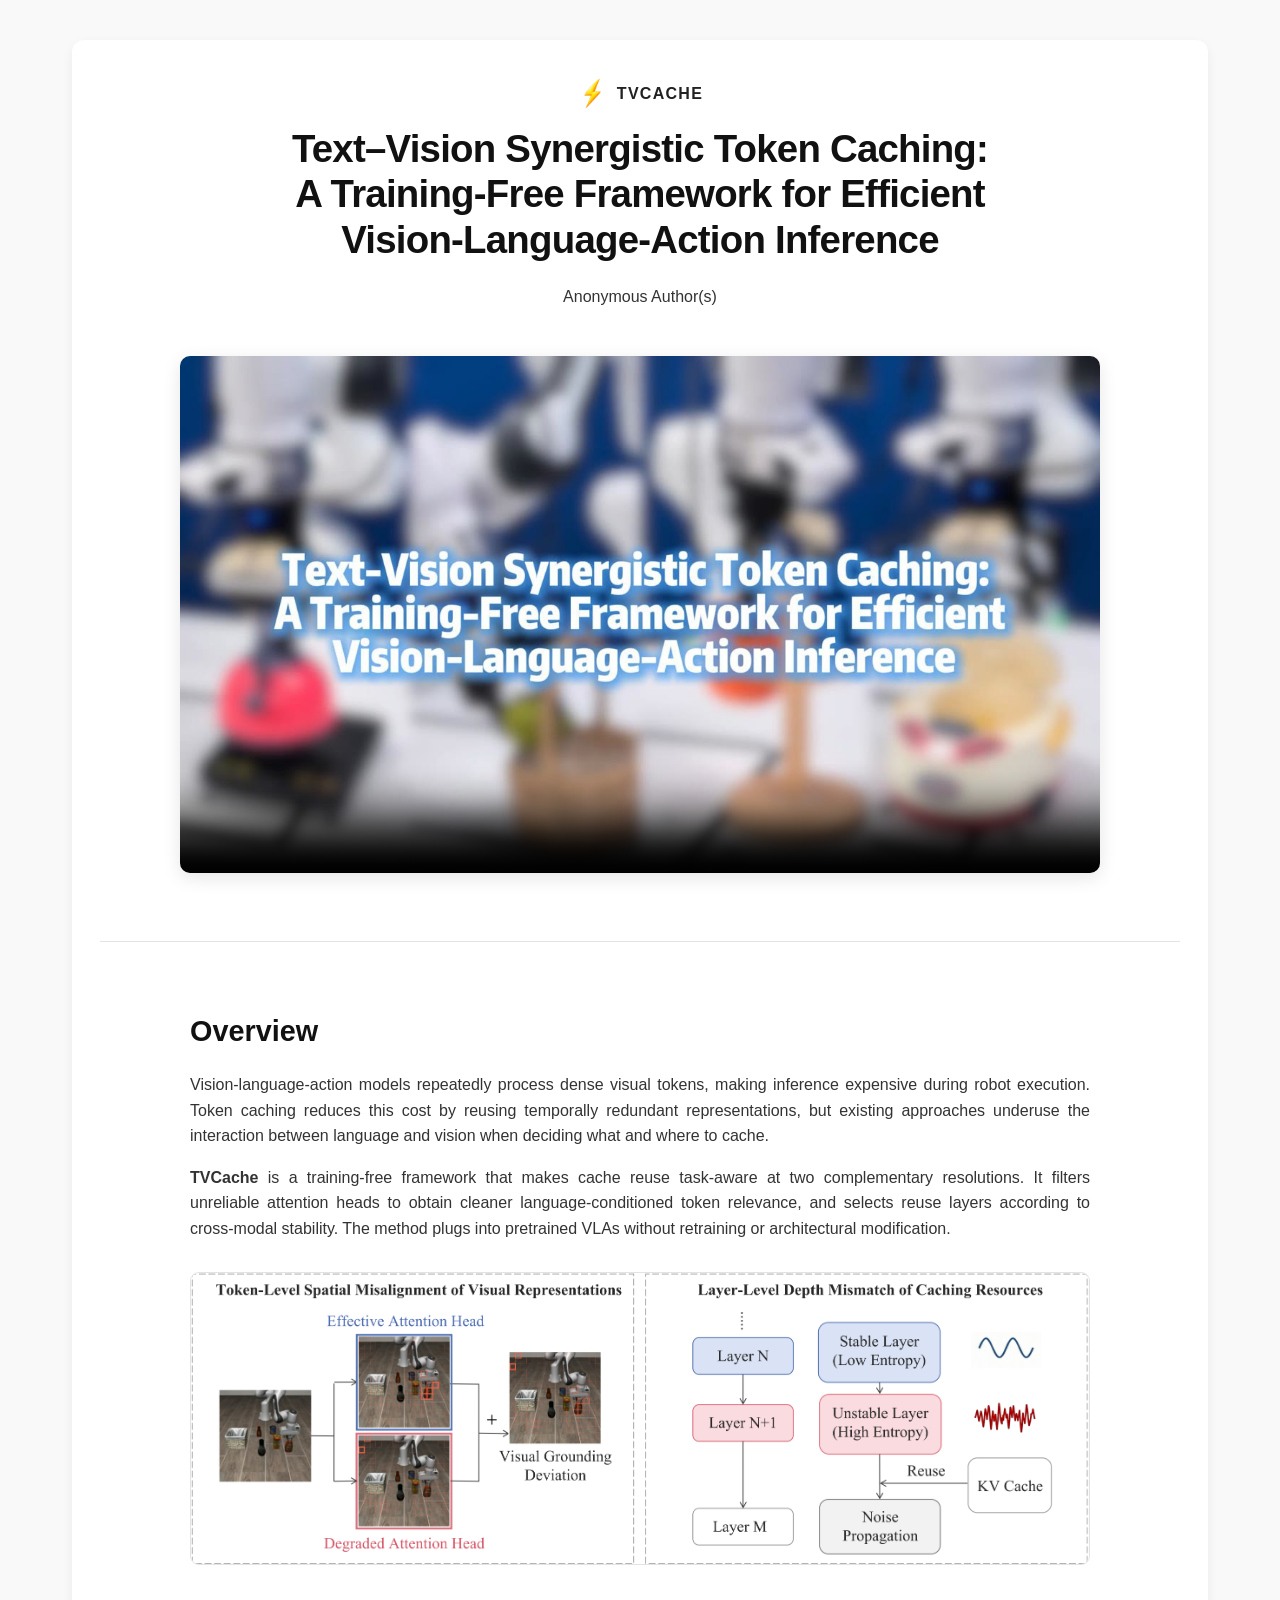
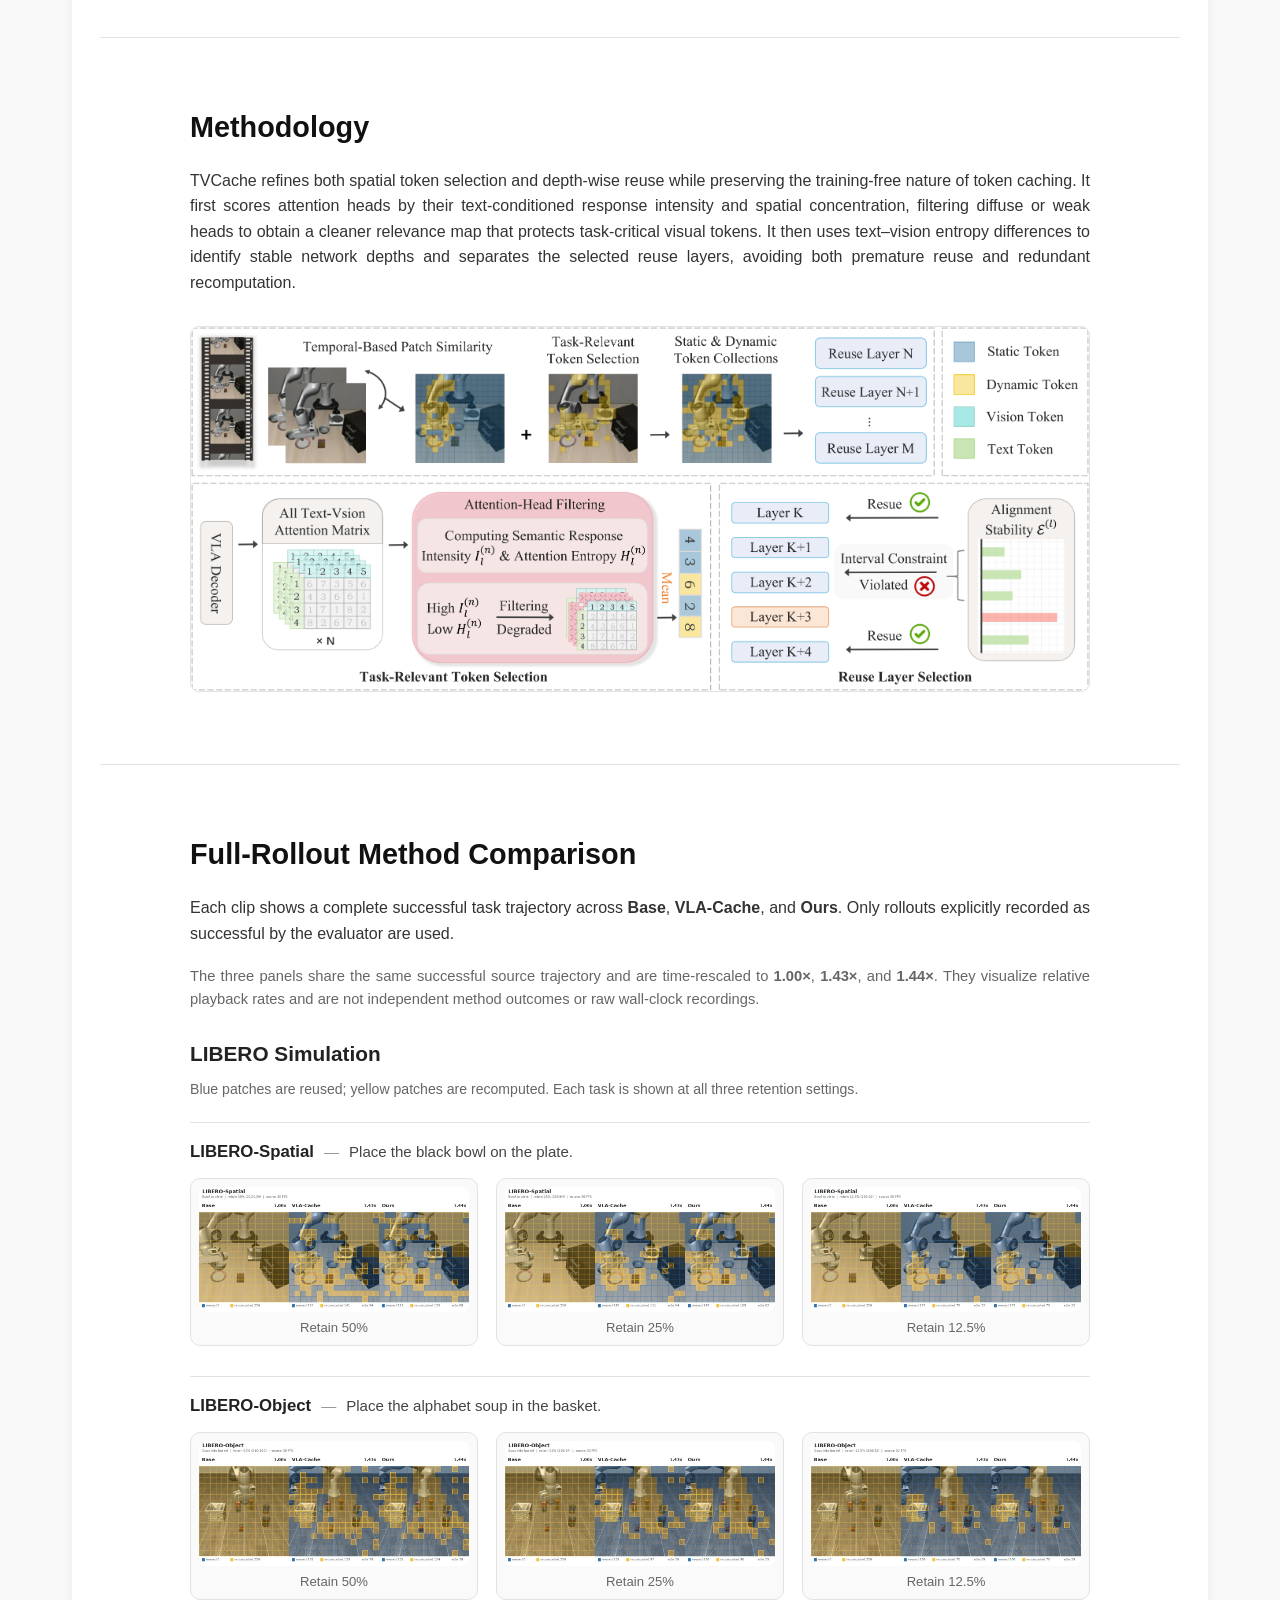
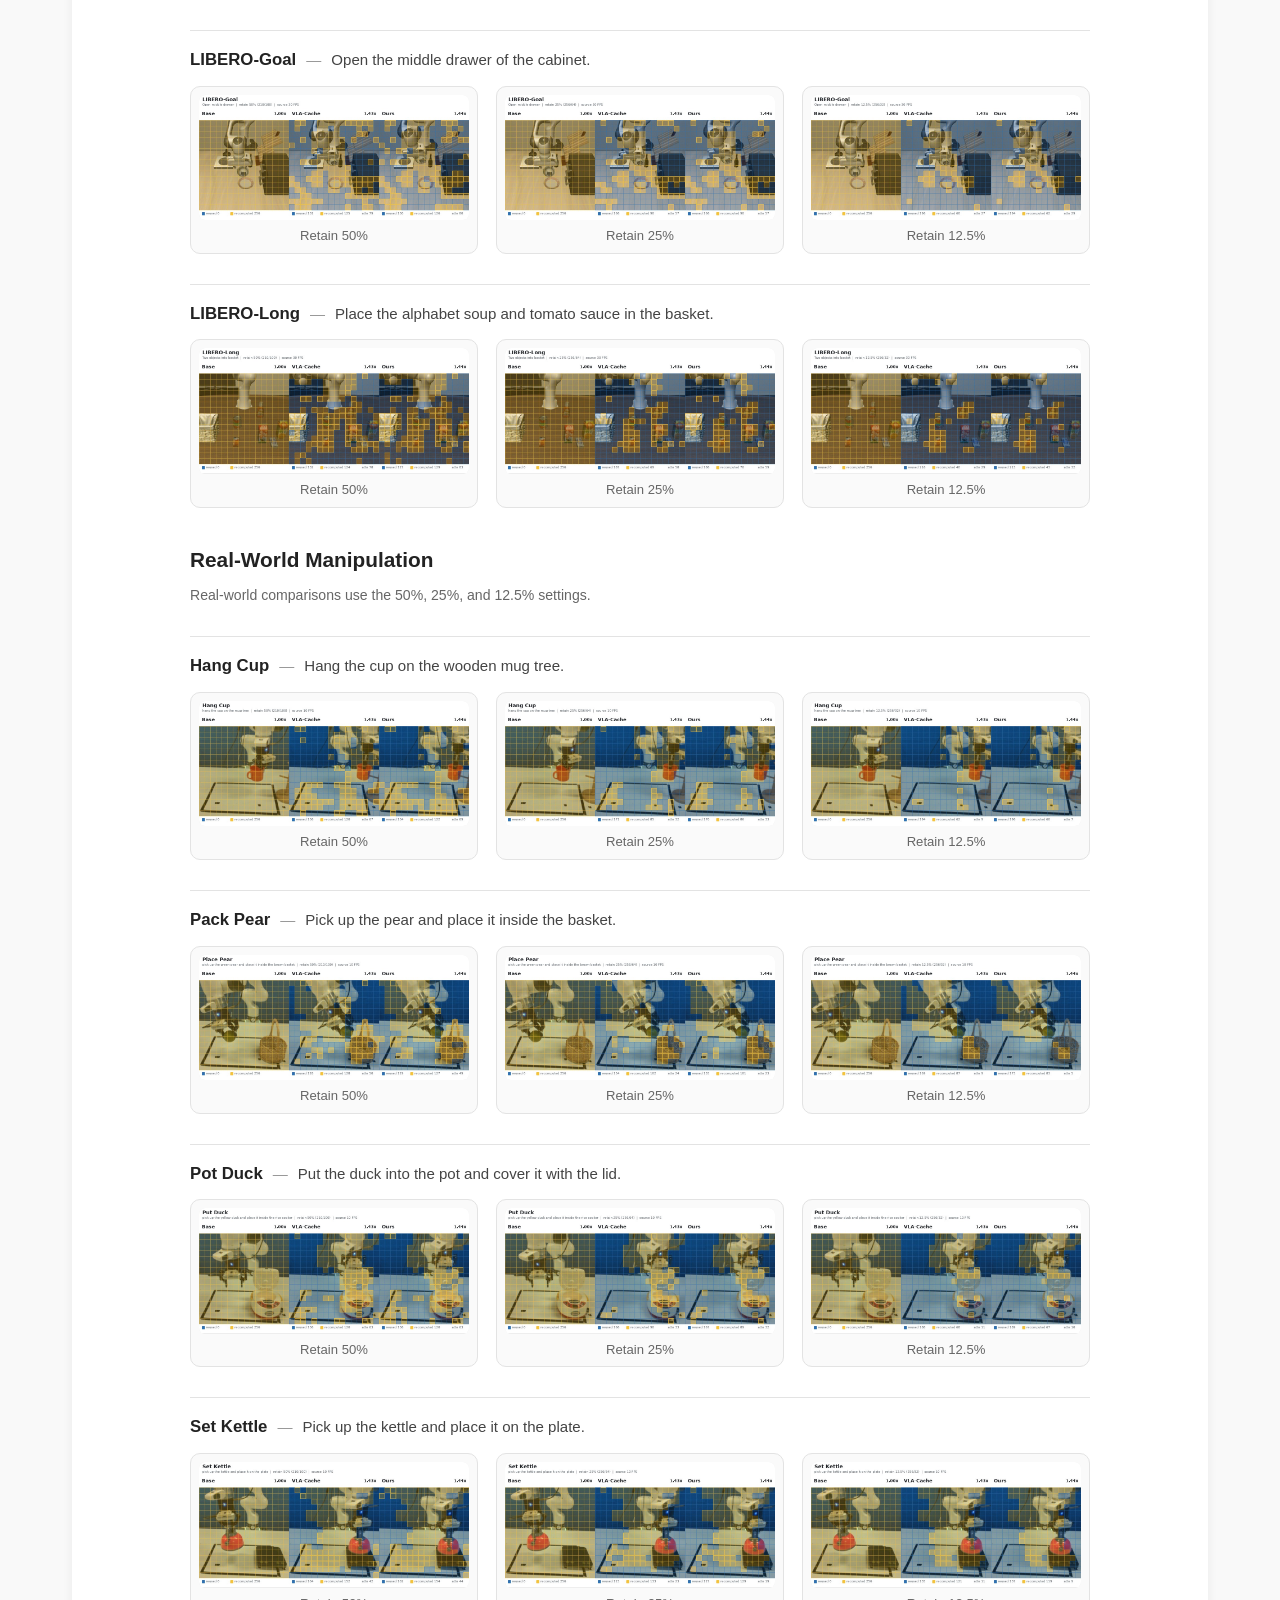
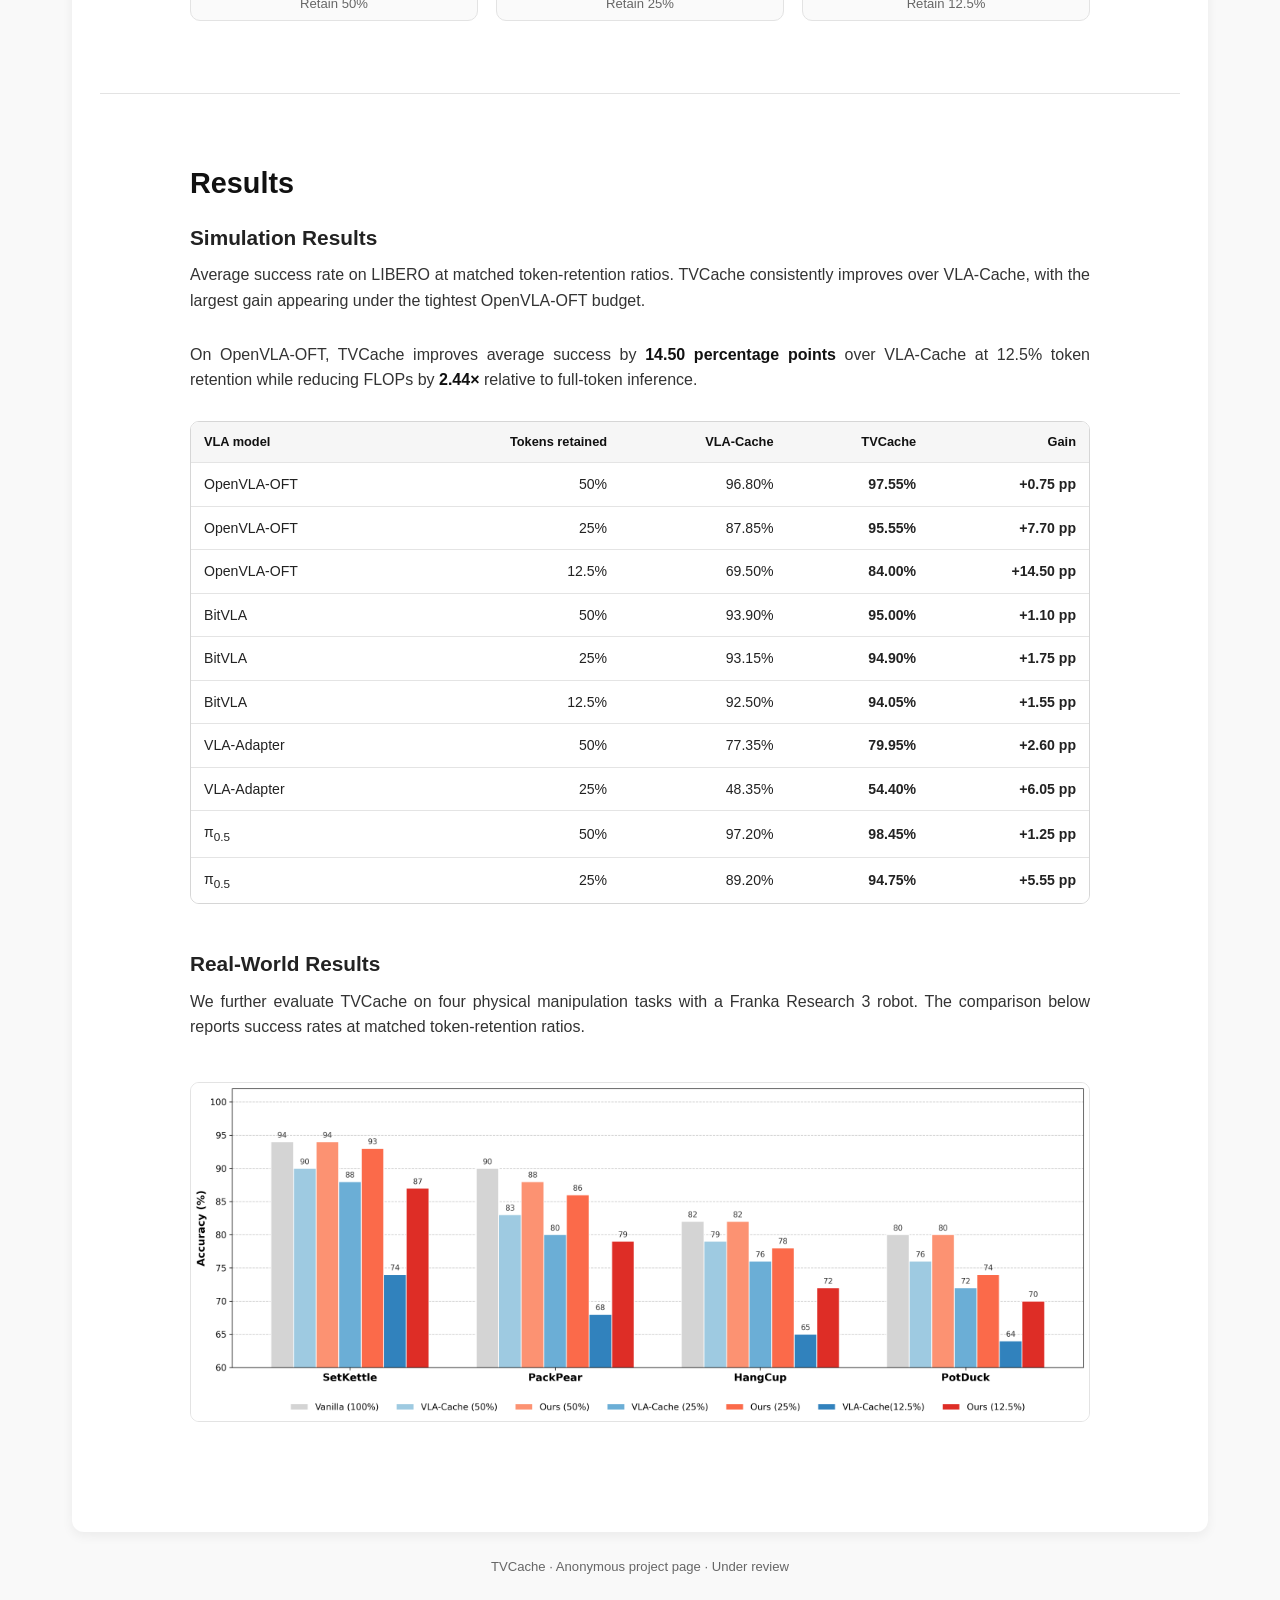
==== commit 3b773b94: "Merge methodology cards into prose" ====
--- a/p-7d4a9c3e1f6b82d5/index.html
+++ b/p-7d4a9c3e1f6b82d5/index.html
@@ -56,25 +56,11 @@
       <div class="container content-width">
         <h2>Methodology</h2>
         <p class="section-intro">
-          TVCache refines both the spatial token decision and the depth-wise reuse decision while preserving the training-free nature of token caching.
+          TVCache refines both spatial token selection and depth-wise reuse while preserving the training-free nature of token caching. It first scores attention heads by their text-conditioned response intensity and spatial concentration, filtering diffuse or weak heads to obtain a cleaner relevance map that protects task-critical visual tokens. It then uses text–vision entropy differences to identify stable network depths and separates the selected reuse layers, avoiding both premature reuse and redundant recomputation.
         </p>
         <figure>
           <img src="assets/model-tvcache-2_00.png" alt="Overview of the TVCache framework." loading="lazy" decoding="async">
         </figure>
-        <div class="method-grid">
-          <article>
-            <h3>Task-relevant token selection</h3>
-            <p>
-              Attention heads are scored by their text-conditioned response intensity and spatial concentration. Filtering diffuse or weak heads produces a cleaner relevance map that protects task-critical visual tokens from reuse errors.
-            </p>
-          </article>
-          <article>
-            <h3>Reuse-layer selection</h3>
-            <p>
-              Text–vision entropy differences provide a layer-wise stability signal. TVCache places reuse at stable depths while maintaining separation between selected layers, avoiding both premature reuse and redundant recomputation.
-            </p>
-          </article>
-        </div>
       </div>
     </section>
 
--- a/p-7d4a9c3e1f6b82d5/styles.css
+++ b/p-7d4a9c3e1f6b82d5/styles.css
@@ -171,28 +171,6 @@
 figure img {
   border: 1px solid var(--line);
   border-radius: 9px;
-}
-
-.method-grid {
-  display: grid;
-  grid-template-columns: repeat(2, minmax(0, 1fr));
-  gap: 34px;
-  margin-top: 30px;
-}
-
-.method-grid article {
-  padding: 20px 22px;
-  border: 1px solid var(--line);
-  border-top: 3px solid #444444;
-  border-radius: 9px;
-  background: #fafafa;
-}
-
-.method-grid p {
-  margin-bottom: 0;
-  color: var(--muted);
-  font-size: 0.95rem;
-  text-align: left;
 }
 
 .dynamics-heading {
@@ -446,11 +424,6 @@
     padding: 48px 0;
   }
 
-  .method-grid {
-    grid-template-columns: 1fr;
-    gap: 24px;
-  }
-
   .libero-grid {
     grid-template-columns: 1fr;
   }
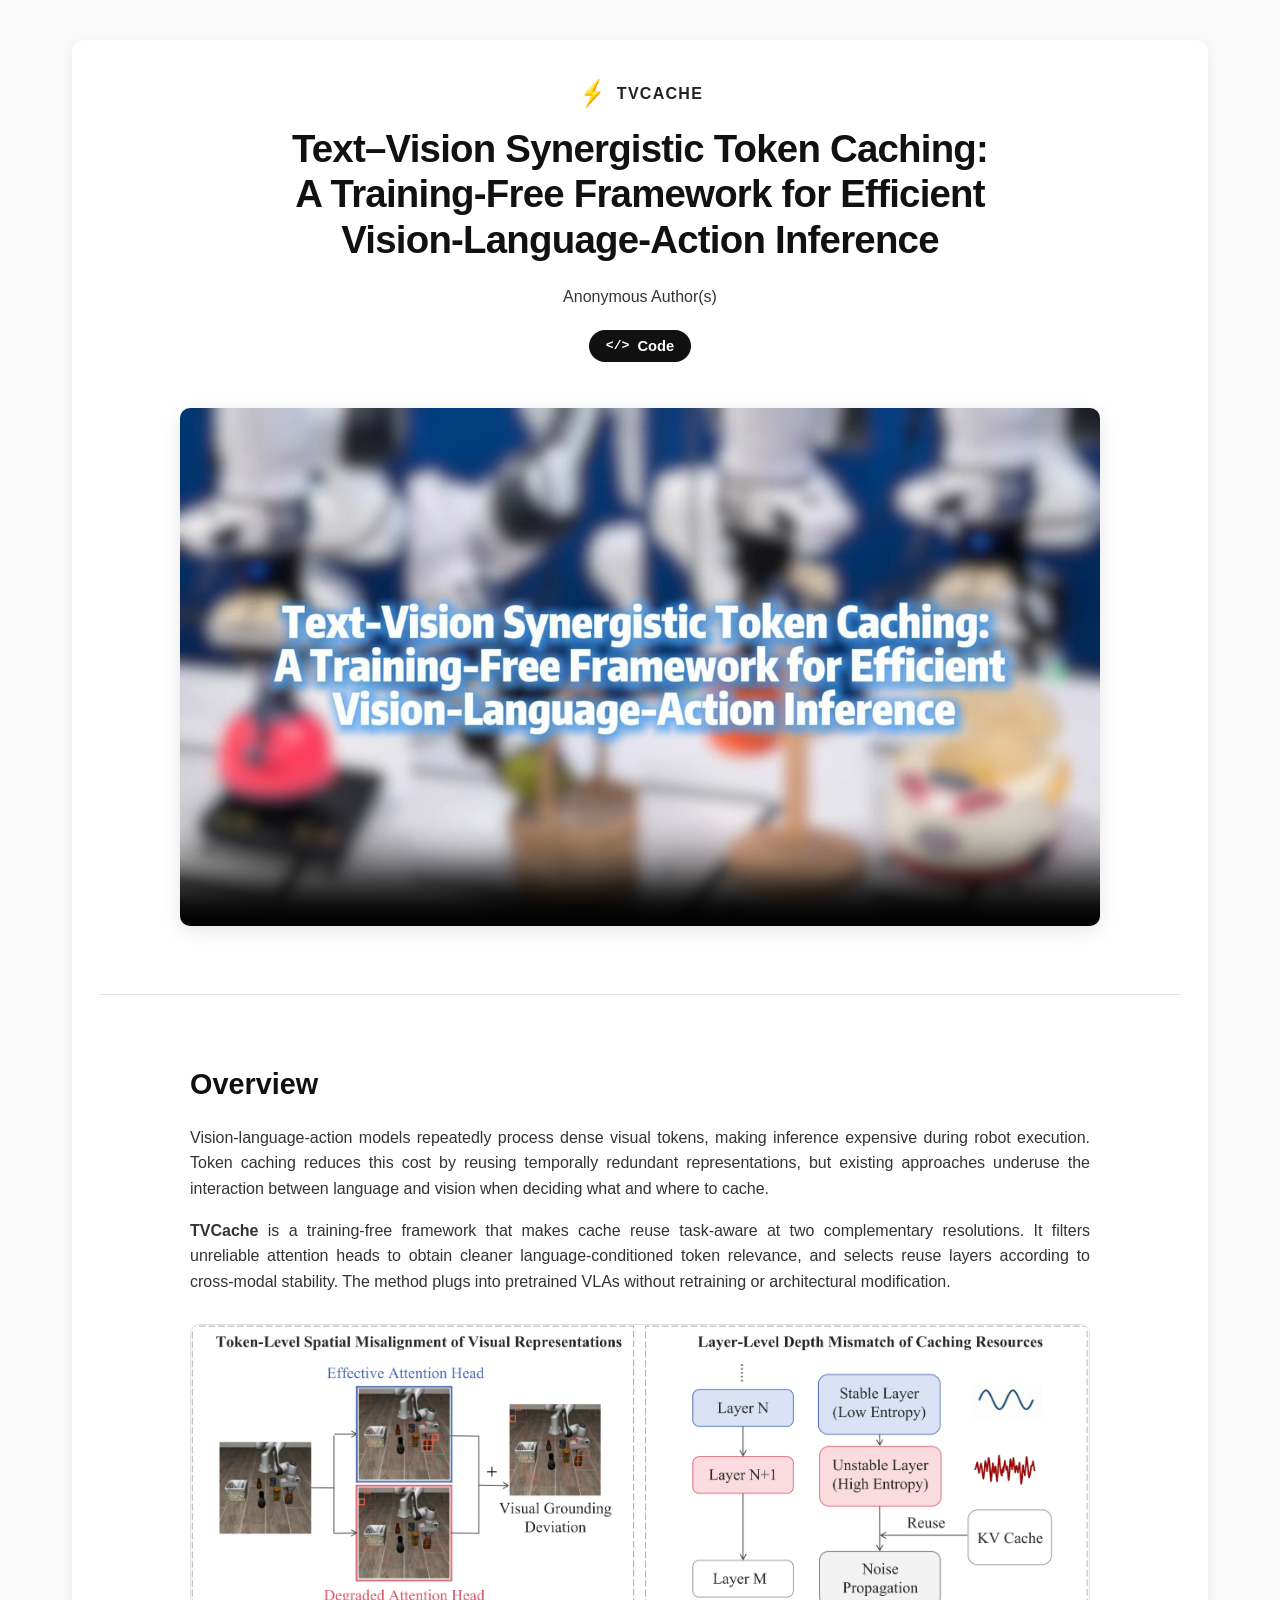
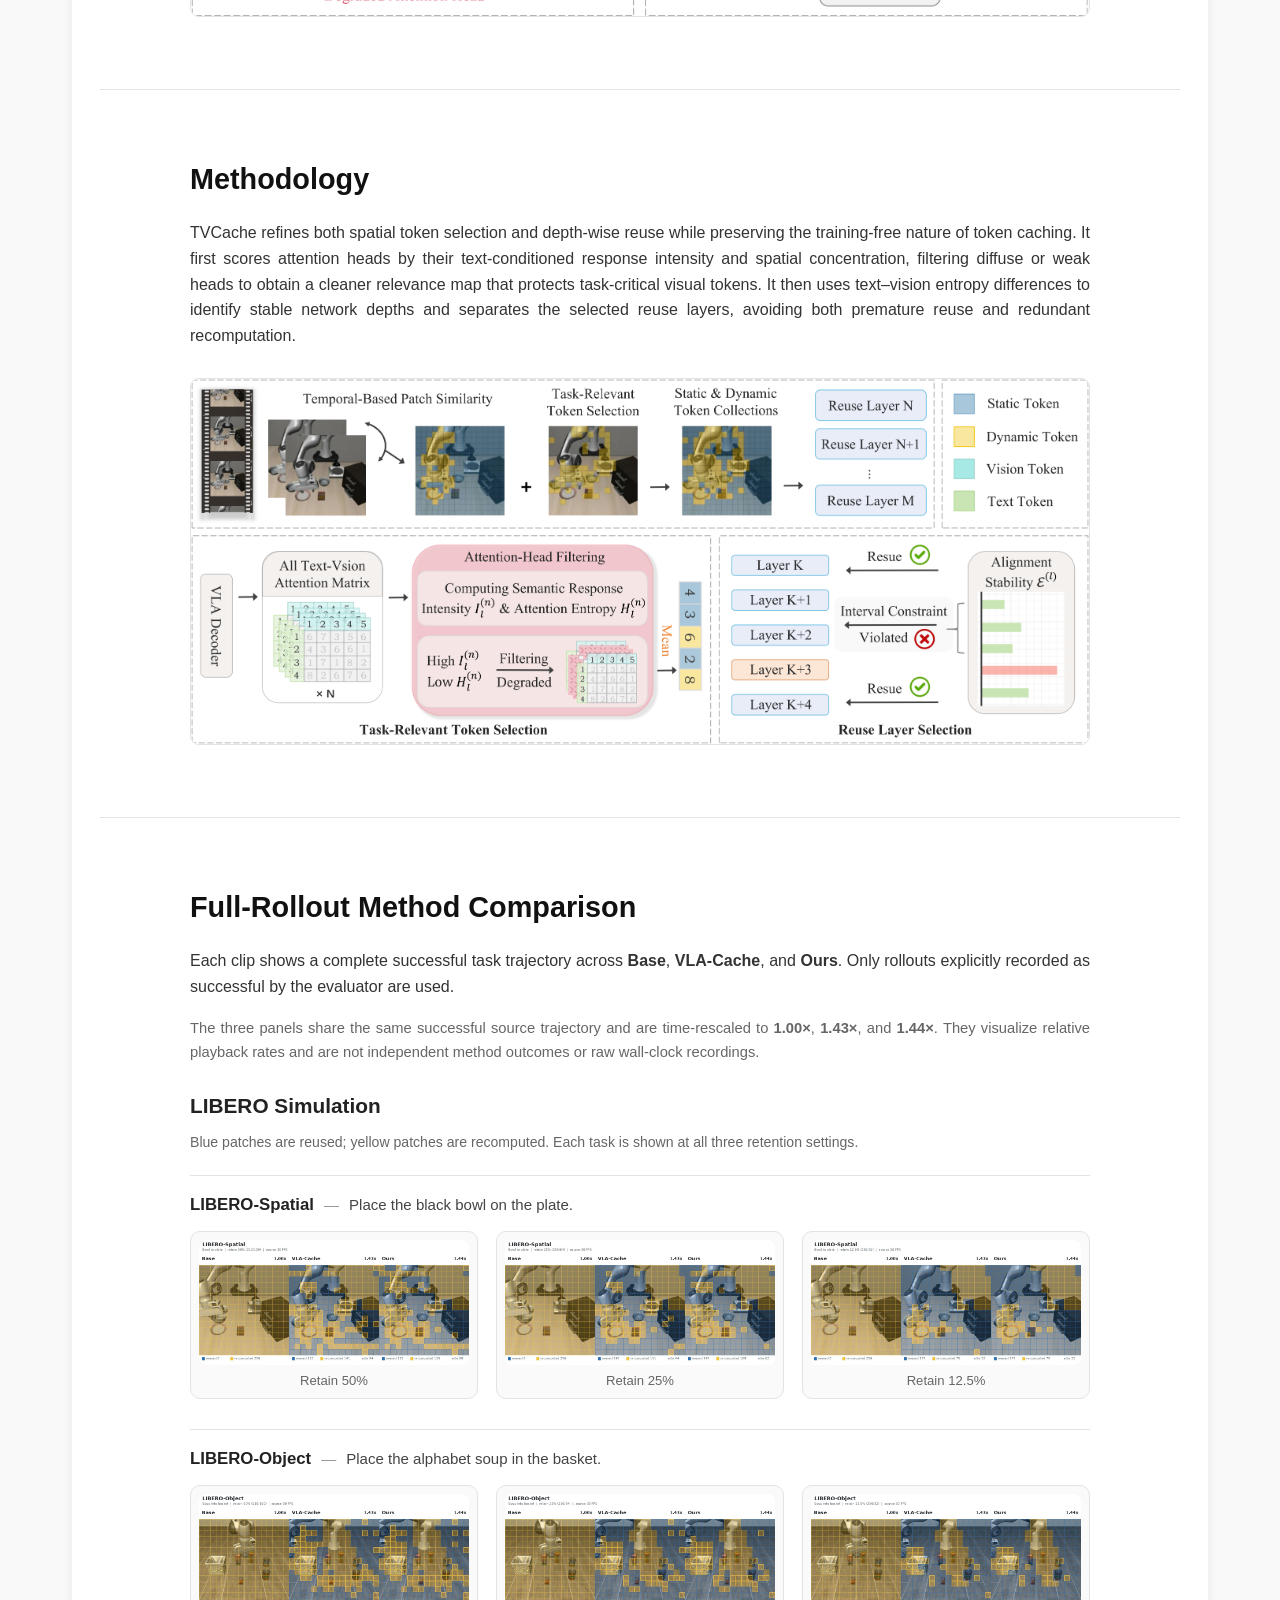
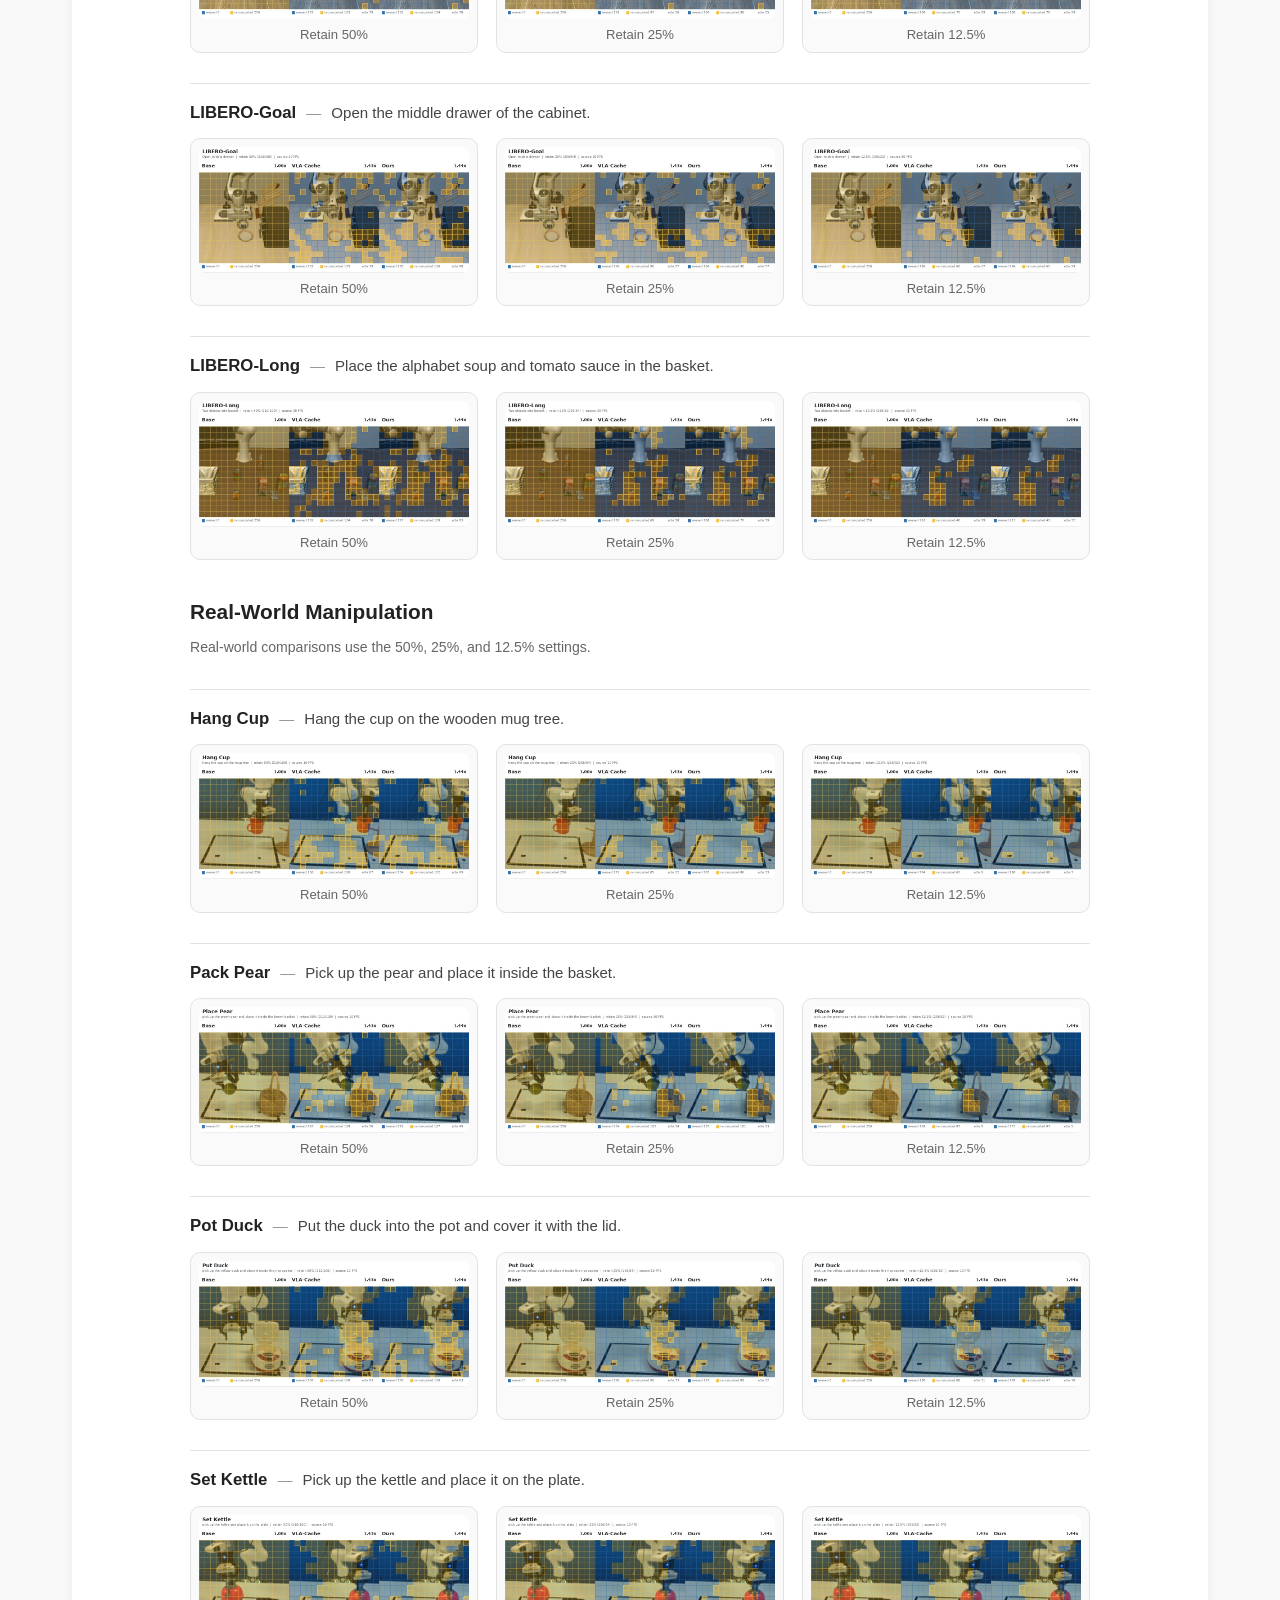
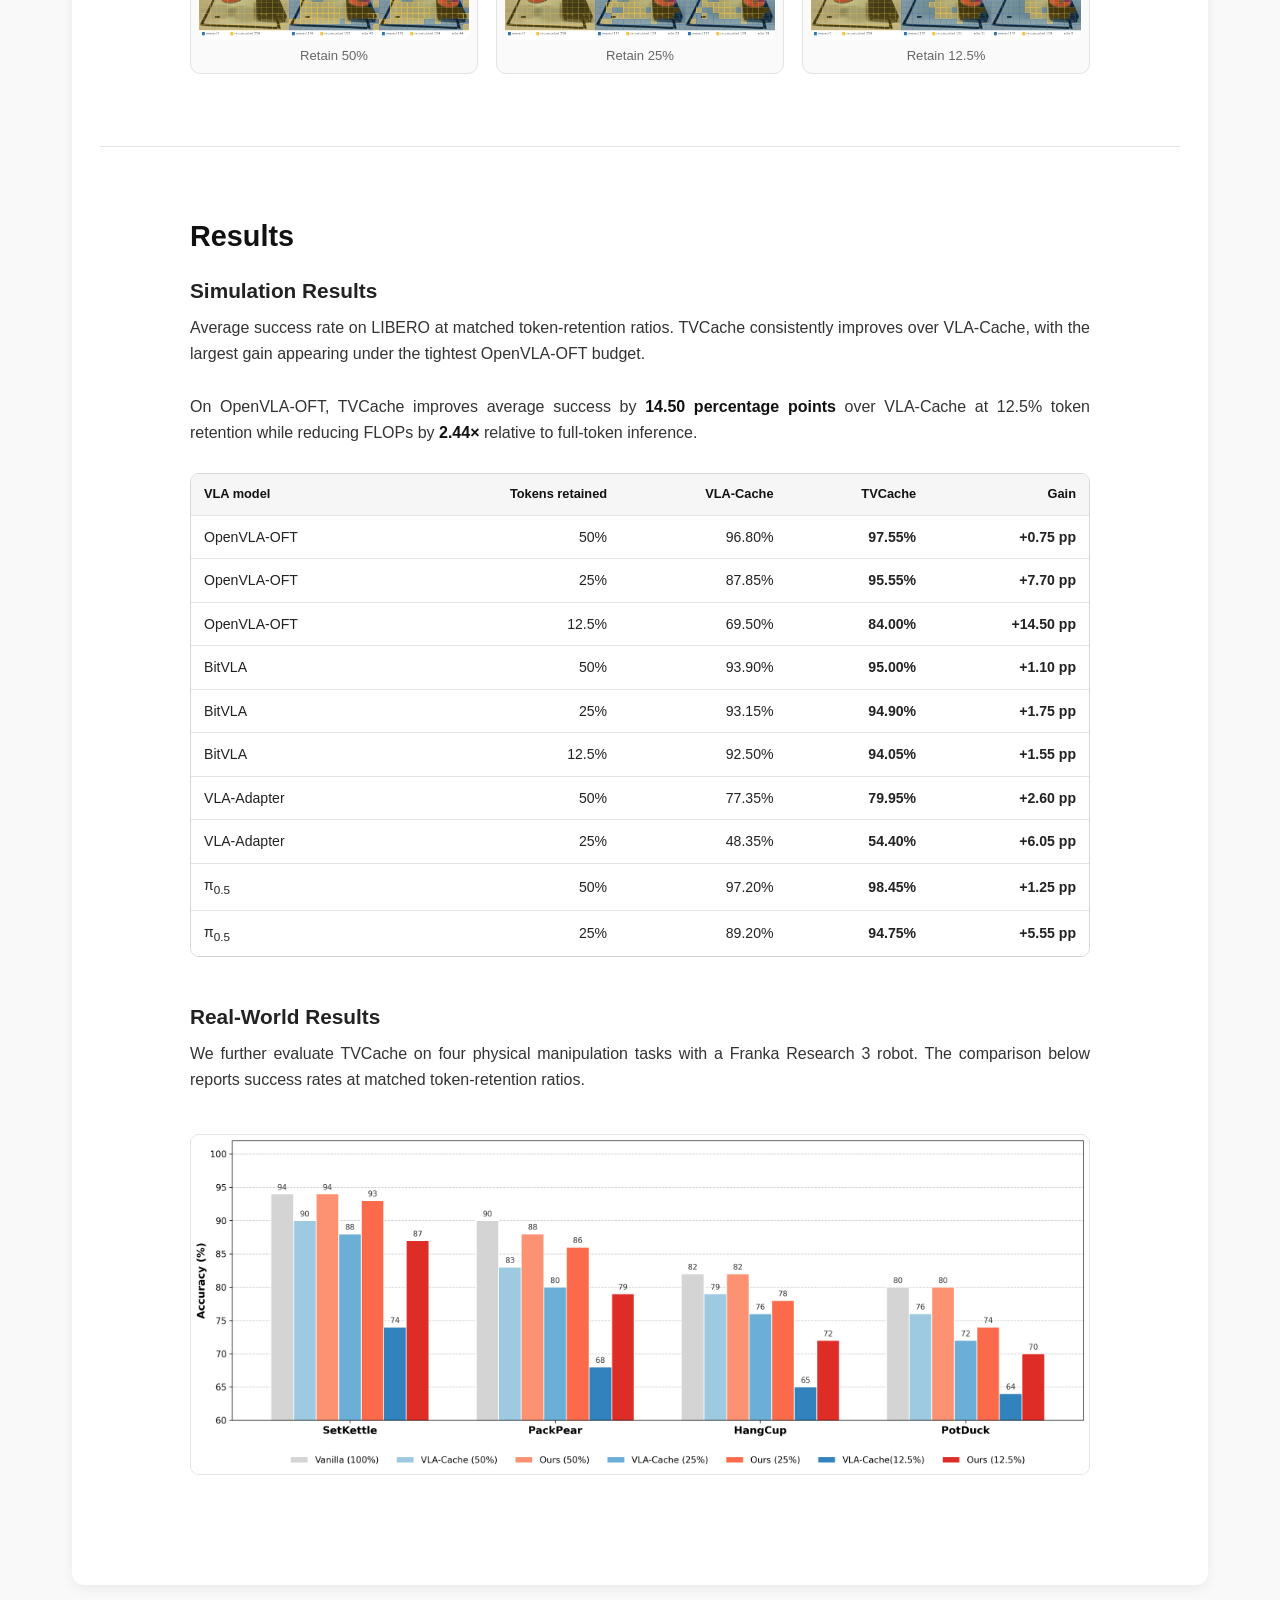
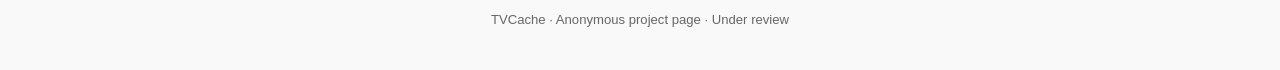
==== commit f6d6d60a: "Add public code link" ====
--- a/p-7d4a9c3e1f6b82d5/index.html
+++ b/p-7d4a9c3e1f6b82d5/index.html
@@ -25,6 +25,12 @@
           <span class="title-line">Vision-Language-Action Inference</span>
         </h1>
         <p class="authors">Anonymous Author(s)</p>
+        <div class="project-links">
+          <a class="project-link" href="https://github.com/tvcache-vla/TVCache" target="_blank" rel="noopener noreferrer">
+            <span class="code-symbol" aria-hidden="true">&lt;/&gt;</span>
+            <span>Code</span>
+          </a>
+        </div>
       </div>
     </section>
 
--- a/p-7d4a9c3e1f6b82d5/styles.css
+++ b/p-7d4a9c3e1f6b82d5/styles.css
@@ -107,6 +107,42 @@
   margin: 22px 0 0;
   color: #333333;
   font-size: 1rem;
+}
+
+.project-links {
+  display: flex;
+  justify-content: center;
+  margin-top: 20px;
+}
+
+.project-link {
+  display: inline-flex;
+  align-items: center;
+  gap: 8px;
+  padding: 9px 17px;
+  border-radius: 999px;
+  color: #ffffff;
+  background: #111111;
+  font-size: 0.92rem;
+  font-weight: 600;
+  line-height: 1;
+  text-decoration: none;
+  transition: background-color 160ms ease, transform 160ms ease;
+}
+
+.project-link:hover {
+  background: #333333;
+  transform: translateY(-1px);
+}
+
+.project-link:focus-visible {
+  outline: 3px solid rgba(17, 17, 17, 0.25);
+  outline-offset: 3px;
+}
+
+.code-symbol {
+  font-family: ui-monospace, SFMono-Regular, Menlo, Consolas, monospace;
+  font-size: 0.82rem;
 }
 
 .teaser {
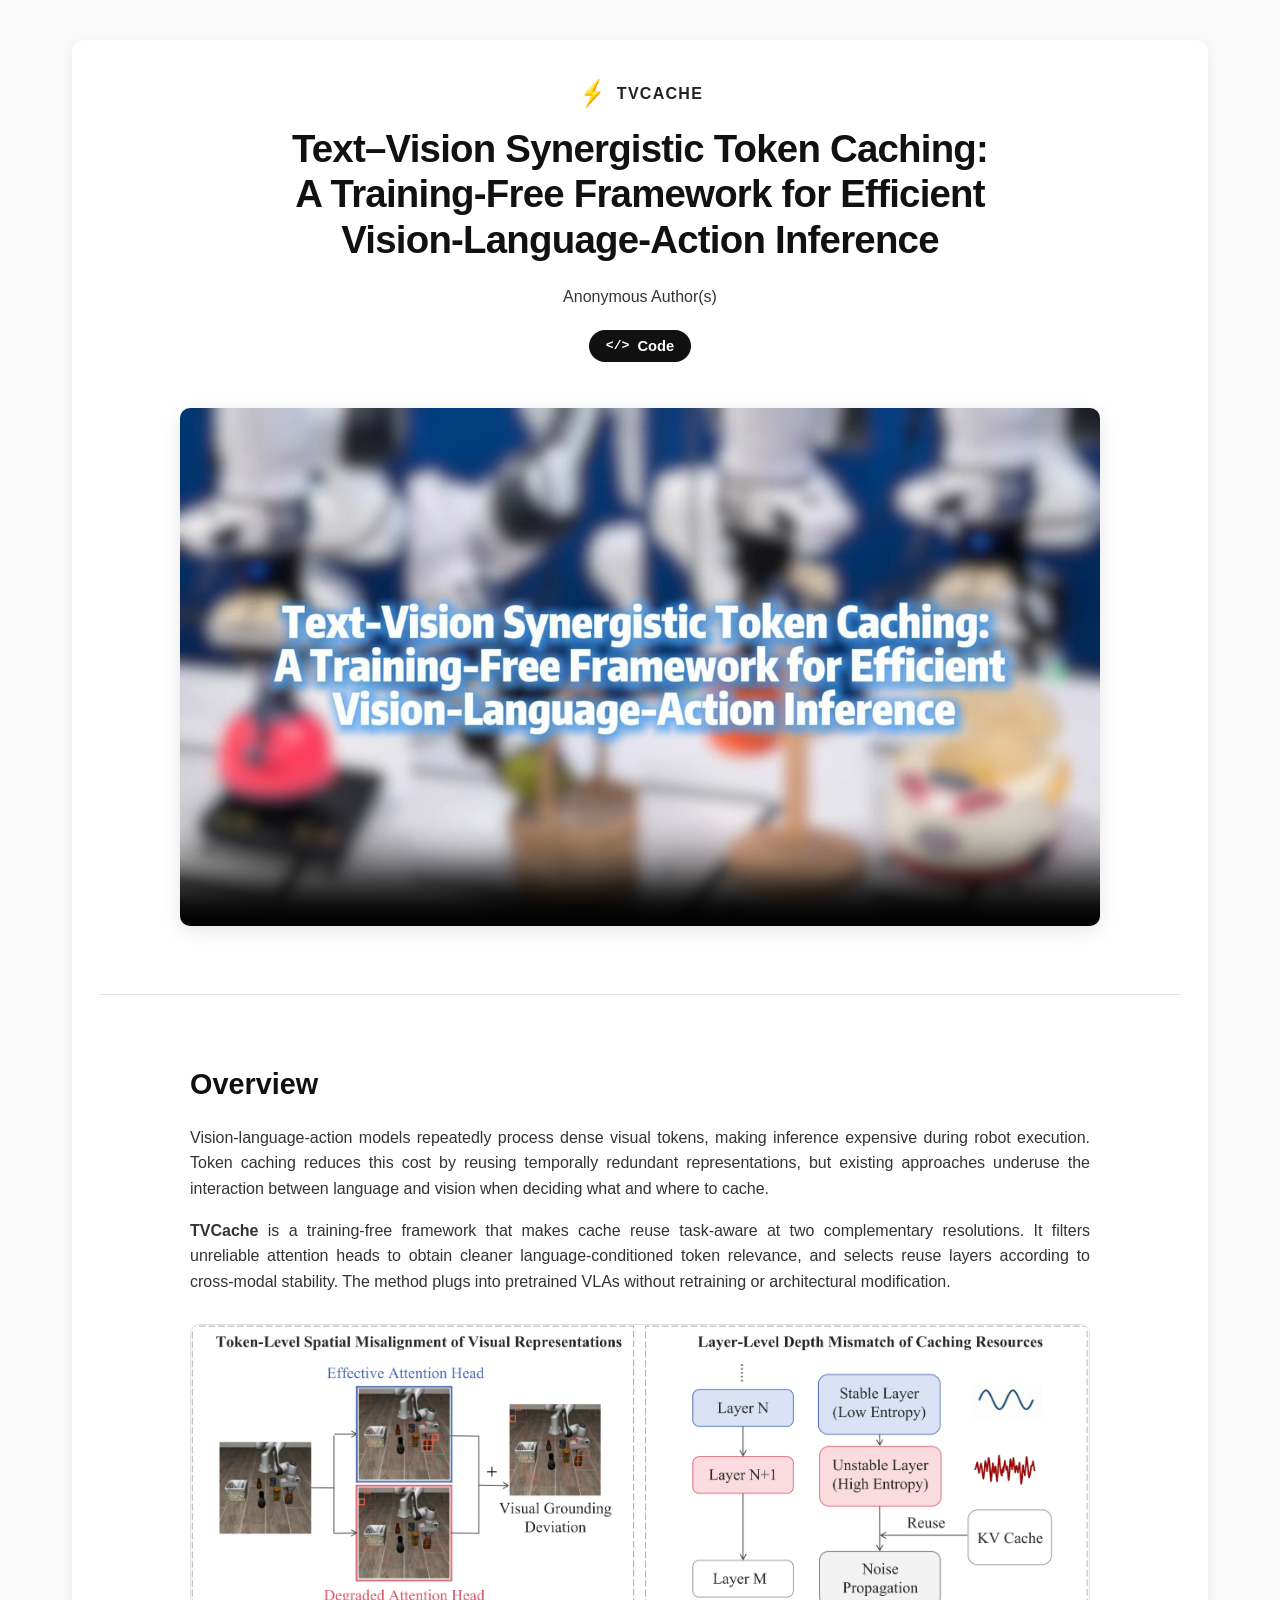
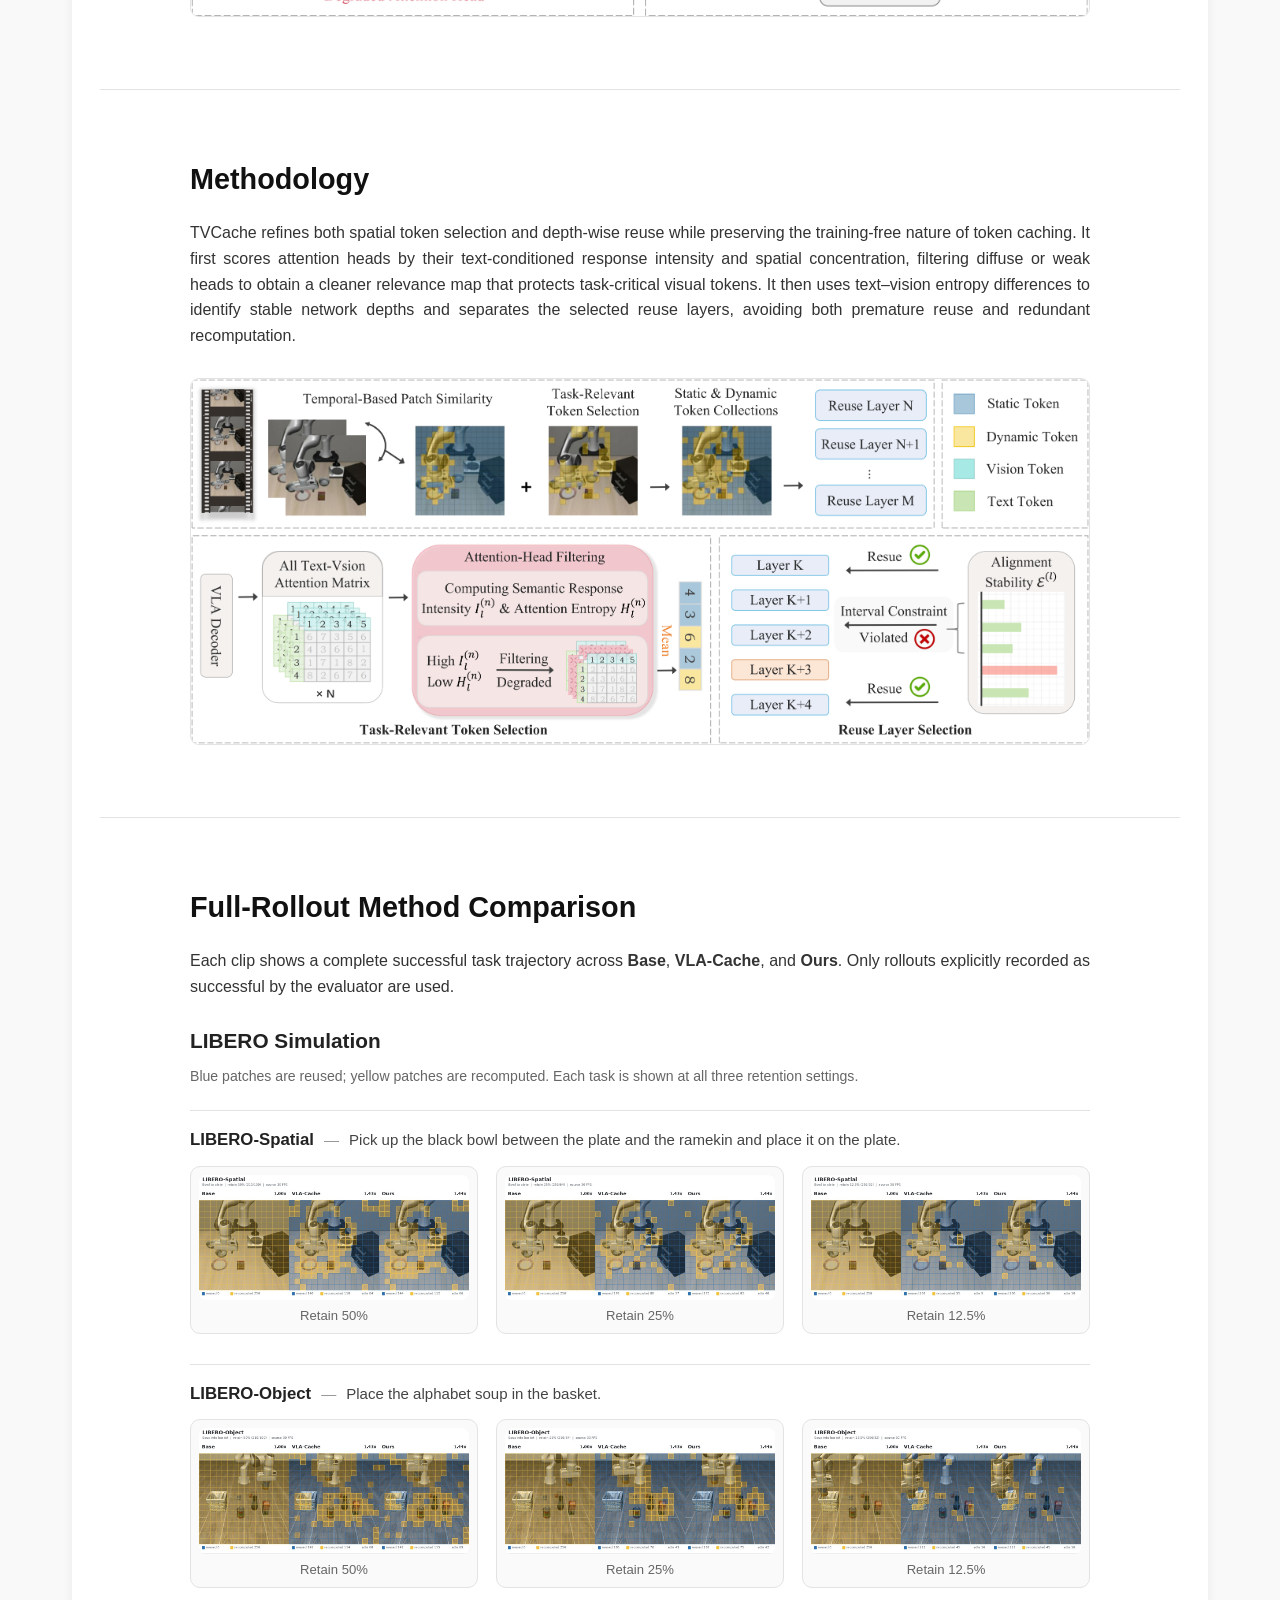
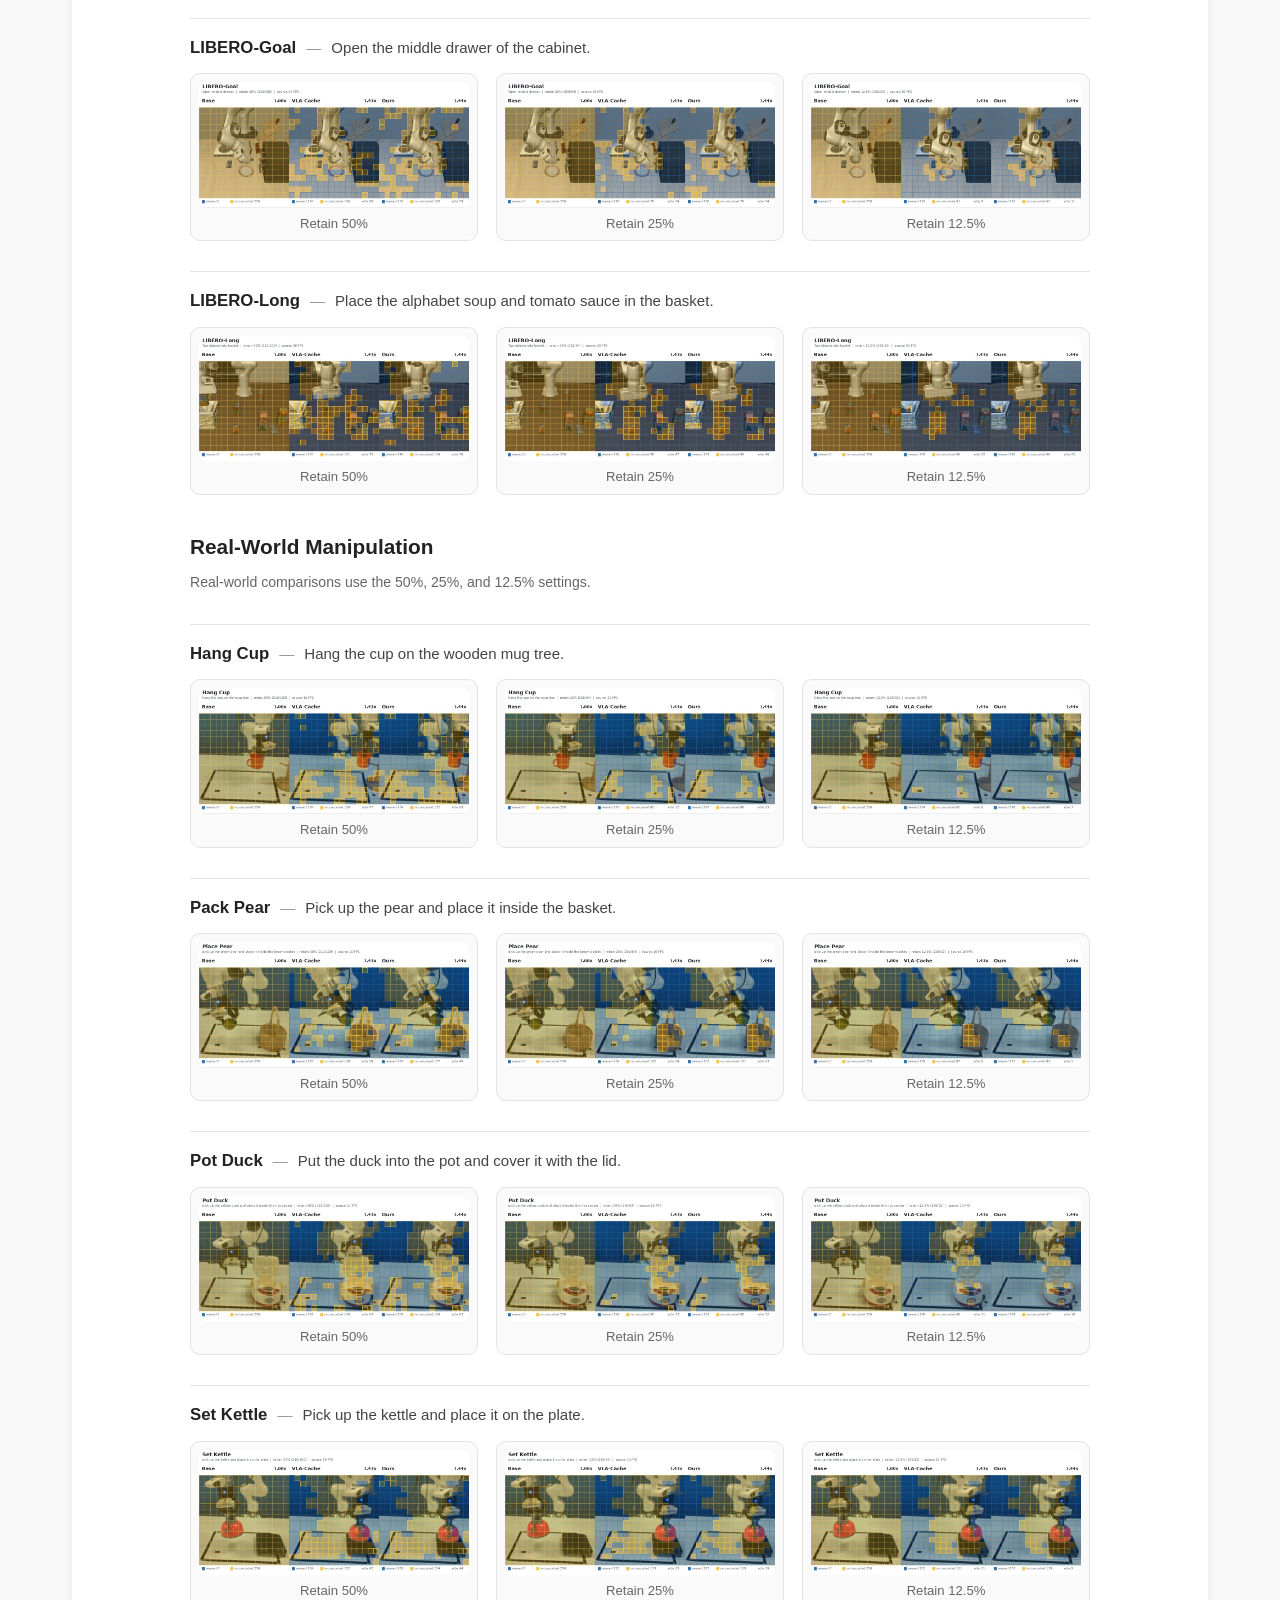
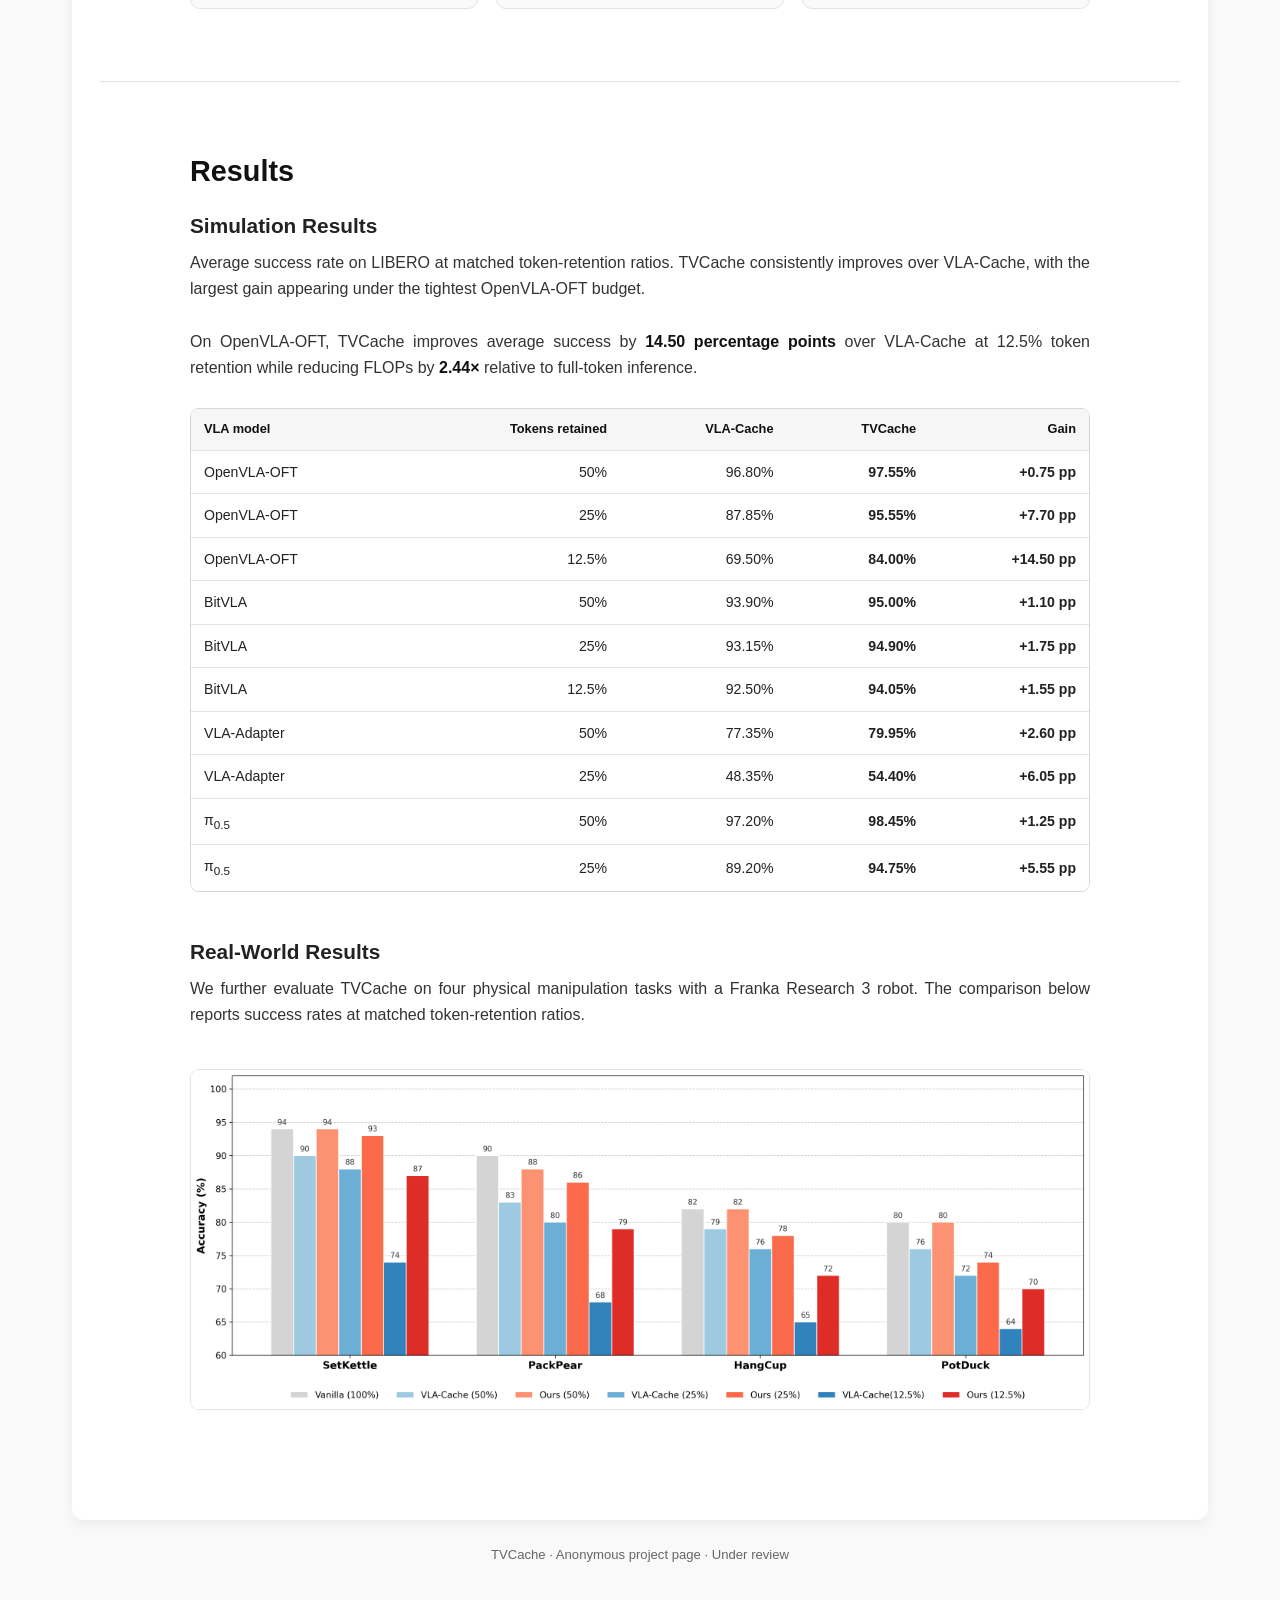
==== commit f5fb08dd: "Replace LIBERO demos with successful rollouts" ====
--- a/p-7d4a9c3e1f6b82d5/index.html
+++ b/p-7d4a9c3e1f6b82d5/index.html
@@ -76,46 +76,43 @@
         <p class="section-intro">
           Each clip shows a complete successful task trajectory across <strong>Base</strong>, <strong>VLA-Cache</strong>, and <strong>Ours</strong>. Only rollouts explicitly recorded as successful by the evaluator are used.
         </p>
-        <p class="comparison-note">
-          The three panels share the same successful source trajectory and are time-rescaled to <strong>1.00×</strong>, <strong>1.43×</strong>, and <strong>1.44×</strong>. They visualize relative playback rates and are not independent method outcomes or raw wall-clock recordings.
-        </p>
 
         <h3 class="dynamics-heading">LIBERO Simulation</h3>
         <p class="budget-note">Blue patches are reused; yellow patches are recomputed. Each task is shown at all three retention settings.</p>
 
         <article class="comparison-task simulation-task">
-          <h4>LIBERO-Spatial <span>Place the black bowl on the plate.</span></h4>
-          <div class="retention-grid three-up">
-            <figure><video class="lazy-video" muted loop playsinline controls preload="none" data-poster="assets/method-comparison/libero-spatial-retain-50-comparison.jpg"><source data-src="assets/method-comparison/libero-spatial-retain-50-comparison.mp4" type="video/mp4"></video><figcaption>Retain 50% · 210/100</figcaption></figure>
-            <figure><video class="lazy-video" muted loop playsinline controls preload="none" data-poster="assets/method-comparison/libero-spatial-retain-25-comparison.jpg"><source data-src="assets/method-comparison/libero-spatial-retain-25-comparison.mp4" type="video/mp4"></video><figcaption>Retain 25% · 256/64</figcaption></figure>
-            <figure><video class="lazy-video" muted loop playsinline controls preload="none" data-poster="assets/method-comparison/libero-spatial-retain-12p5-comparison.jpg"><source data-src="assets/method-comparison/libero-spatial-retain-12p5-comparison.mp4" type="video/mp4"></video><figcaption>Retain 12.5% · 256/32</figcaption></figure>
+          <h4>LIBERO-Spatial <span>Pick up the black bowl between the plate and the ramekin and place it on the plate.</span></h4>
+          <div class="retention-grid three-up">
+            <figure><video class="lazy-video" muted loop playsinline controls preload="none" data-poster="assets/method-comparison/libero-spatial-retain-50-comparison.jpg"><source data-src="assets/method-comparison/libero-spatial-retain-50-comparison.mp4" type="video/mp4"></video><figcaption>Retain 50%</figcaption></figure>
+            <figure><video class="lazy-video" muted loop playsinline controls preload="none" data-poster="assets/method-comparison/libero-spatial-retain-25-comparison.jpg"><source data-src="assets/method-comparison/libero-spatial-retain-25-comparison.mp4" type="video/mp4"></video><figcaption>Retain 25%</figcaption></figure>
+            <figure><video class="lazy-video" muted loop playsinline controls preload="none" data-poster="assets/method-comparison/libero-spatial-retain-12p5-comparison.jpg"><source data-src="assets/method-comparison/libero-spatial-retain-12p5-comparison.mp4" type="video/mp4"></video><figcaption>Retain 12.5%</figcaption></figure>
           </div>
         </article>
 
         <article class="comparison-task simulation-task">
           <h4>LIBERO-Object <span>Place the alphabet soup in the basket.</span></h4>
           <div class="retention-grid three-up">
-            <figure><video class="lazy-video" muted loop playsinline controls preload="none" data-poster="assets/method-comparison/libero-object-retain-50-comparison.jpg"><source data-src="assets/method-comparison/libero-object-retain-50-comparison.mp4" type="video/mp4"></video><figcaption>Retain 50% · 210/100</figcaption></figure>
-            <figure><video class="lazy-video" muted loop playsinline controls preload="none" data-poster="assets/method-comparison/libero-object-retain-25-comparison.jpg"><source data-src="assets/method-comparison/libero-object-retain-25-comparison.mp4" type="video/mp4"></video><figcaption>Retain 25% · 256/64</figcaption></figure>
-            <figure><video class="lazy-video" muted loop playsinline controls preload="none" data-poster="assets/method-comparison/libero-object-retain-12p5-comparison.jpg"><source data-src="assets/method-comparison/libero-object-retain-12p5-comparison.mp4" type="video/mp4"></video><figcaption>Retain 12.5% · 256/32</figcaption></figure>
+            <figure><video class="lazy-video" muted loop playsinline controls preload="none" data-poster="assets/method-comparison/libero-object-retain-50-comparison.jpg"><source data-src="assets/method-comparison/libero-object-retain-50-comparison.mp4" type="video/mp4"></video><figcaption>Retain 50%</figcaption></figure>
+            <figure><video class="lazy-video" muted loop playsinline controls preload="none" data-poster="assets/method-comparison/libero-object-retain-25-comparison.jpg"><source data-src="assets/method-comparison/libero-object-retain-25-comparison.mp4" type="video/mp4"></video><figcaption>Retain 25%</figcaption></figure>
+            <figure><video class="lazy-video" muted loop playsinline controls preload="none" data-poster="assets/method-comparison/libero-object-retain-12p5-comparison.jpg"><source data-src="assets/method-comparison/libero-object-retain-12p5-comparison.mp4" type="video/mp4"></video><figcaption>Retain 12.5%</figcaption></figure>
           </div>
         </article>
 
         <article class="comparison-task simulation-task">
           <h4>LIBERO-Goal <span>Open the middle drawer of the cabinet.</span></h4>
           <div class="retention-grid three-up">
-            <figure><video class="lazy-video" muted loop playsinline controls preload="none" data-poster="assets/method-comparison/libero-goal-retain-50-comparison.jpg"><source data-src="assets/method-comparison/libero-goal-retain-50-comparison.mp4" type="video/mp4"></video><figcaption>Retain 50% · 210/100</figcaption></figure>
-            <figure><video class="lazy-video" muted loop playsinline controls preload="none" data-poster="assets/method-comparison/libero-goal-retain-25-comparison.jpg"><source data-src="assets/method-comparison/libero-goal-retain-25-comparison.mp4" type="video/mp4"></video><figcaption>Retain 25% · 256/64</figcaption></figure>
-            <figure><video class="lazy-video" muted loop playsinline controls preload="none" data-poster="assets/method-comparison/libero-goal-retain-12p5-comparison.jpg"><source data-src="assets/method-comparison/libero-goal-retain-12p5-comparison.mp4" type="video/mp4"></video><figcaption>Retain 12.5% · 256/32</figcaption></figure>
+            <figure><video class="lazy-video" muted loop playsinline controls preload="none" data-poster="assets/method-comparison/libero-goal-retain-50-comparison.jpg"><source data-src="assets/method-comparison/libero-goal-retain-50-comparison.mp4" type="video/mp4"></video><figcaption>Retain 50%</figcaption></figure>
+            <figure><video class="lazy-video" muted loop playsinline controls preload="none" data-poster="assets/method-comparison/libero-goal-retain-25-comparison.jpg"><source data-src="assets/method-comparison/libero-goal-retain-25-comparison.mp4" type="video/mp4"></video><figcaption>Retain 25%</figcaption></figure>
+            <figure><video class="lazy-video" muted loop playsinline controls preload="none" data-poster="assets/method-comparison/libero-goal-retain-12p5-comparison.jpg"><source data-src="assets/method-comparison/libero-goal-retain-12p5-comparison.mp4" type="video/mp4"></video><figcaption>Retain 12.5%</figcaption></figure>
           </div>
         </article>
 
         <article class="comparison-task simulation-task">
           <h4>LIBERO-Long <span>Place the alphabet soup and tomato sauce in the basket.</span></h4>
           <div class="retention-grid three-up">
-            <figure><video class="lazy-video" muted loop playsinline controls preload="none" data-poster="assets/method-comparison/libero-long-retain-50-comparison.jpg"><source data-src="assets/method-comparison/libero-long-retain-50-comparison.mp4" type="video/mp4"></video><figcaption>Retain 50% · 210/100</figcaption></figure>
-            <figure><video class="lazy-video" muted loop playsinline controls preload="none" data-poster="assets/method-comparison/libero-long-retain-25-comparison.jpg"><source data-src="assets/method-comparison/libero-long-retain-25-comparison.mp4" type="video/mp4"></video><figcaption>Retain 25% · 256/64</figcaption></figure>
-            <figure><video class="lazy-video" muted loop playsinline controls preload="none" data-poster="assets/method-comparison/libero-long-retain-12p5-comparison.jpg"><source data-src="assets/method-comparison/libero-long-retain-12p5-comparison.mp4" type="video/mp4"></video><figcaption>Retain 12.5% · 256/32</figcaption></figure>
+            <figure><video class="lazy-video" muted loop playsinline controls preload="none" data-poster="assets/method-comparison/libero-long-retain-50-comparison.jpg"><source data-src="assets/method-comparison/libero-long-retain-50-comparison.mp4" type="video/mp4"></video><figcaption>Retain 50%</figcaption></figure>
+            <figure><video class="lazy-video" muted loop playsinline controls preload="none" data-poster="assets/method-comparison/libero-long-retain-25-comparison.jpg"><source data-src="assets/method-comparison/libero-long-retain-25-comparison.mp4" type="video/mp4"></video><figcaption>Retain 25%</figcaption></figure>
+            <figure><video class="lazy-video" muted loop playsinline controls preload="none" data-poster="assets/method-comparison/libero-long-retain-12p5-comparison.jpg"><source data-src="assets/method-comparison/libero-long-retain-12p5-comparison.mp4" type="video/mp4"></video><figcaption>Retain 12.5%</figcaption></figure>
           </div>
         </article>
 
@@ -125,36 +122,36 @@
         <article class="comparison-task">
           <h4>Hang Cup <span>Hang the cup on the wooden mug tree.</span></h4>
           <div class="retention-grid three-up">
-            <figure><video class="lazy-video" muted loop playsinline controls preload="none" data-poster="assets/method-comparison/real-hang-cup-retain-50-comparison.jpg"><source data-src="assets/method-comparison/real-hang-cup-retain-50-comparison.mp4" type="video/mp4"></video><figcaption>Retain 50% · 210/100</figcaption></figure>
-            <figure><video class="lazy-video" muted loop playsinline controls preload="none" data-poster="assets/method-comparison/real-hang-cup-retain-25-comparison.jpg"><source data-src="assets/method-comparison/real-hang-cup-retain-25-comparison.mp4" type="video/mp4"></video><figcaption>Retain 25% · 256/64</figcaption></figure>
-            <figure><video class="lazy-video" muted loop playsinline controls preload="none" data-poster="assets/method-comparison/real-hang-cup-retain-12p5-comparison.jpg"><source data-src="assets/method-comparison/real-hang-cup-retain-12p5-comparison.mp4" type="video/mp4"></video><figcaption>Retain 12.5% · 256/32</figcaption></figure>
+            <figure><video class="lazy-video" muted loop playsinline controls preload="none" data-poster="assets/method-comparison/real-hang-cup-retain-50-comparison.jpg"><source data-src="assets/method-comparison/real-hang-cup-retain-50-comparison.mp4" type="video/mp4"></video><figcaption>Retain 50%</figcaption></figure>
+            <figure><video class="lazy-video" muted loop playsinline controls preload="none" data-poster="assets/method-comparison/real-hang-cup-retain-25-comparison.jpg"><source data-src="assets/method-comparison/real-hang-cup-retain-25-comparison.mp4" type="video/mp4"></video><figcaption>Retain 25%</figcaption></figure>
+            <figure><video class="lazy-video" muted loop playsinline controls preload="none" data-poster="assets/method-comparison/real-hang-cup-retain-12p5-comparison.jpg"><source data-src="assets/method-comparison/real-hang-cup-retain-12p5-comparison.mp4" type="video/mp4"></video><figcaption>Retain 12.5%</figcaption></figure>
           </div>
         </article>
 
         <article class="comparison-task">
           <h4>Pack Pear <span>Pick up the pear and place it inside the basket.</span></h4>
           <div class="retention-grid three-up">
-            <figure><video class="lazy-video" muted loop playsinline controls preload="none" data-poster="assets/method-comparison/real-place-pear-retain-50-comparison.jpg"><source data-src="assets/method-comparison/real-place-pear-retain-50-comparison.mp4" type="video/mp4"></video><figcaption>Retain 50% · 210/100</figcaption></figure>
-            <figure><video class="lazy-video" muted loop playsinline controls preload="none" data-poster="assets/method-comparison/real-place-pear-retain-25-comparison.jpg"><source data-src="assets/method-comparison/real-place-pear-retain-25-comparison.mp4" type="video/mp4"></video><figcaption>Retain 25% · 256/64</figcaption></figure>
-            <figure><video class="lazy-video" muted loop playsinline controls preload="none" data-poster="assets/method-comparison/real-place-pear-retain-12p5-comparison.jpg"><source data-src="assets/method-comparison/real-place-pear-retain-12p5-comparison.mp4" type="video/mp4"></video><figcaption>Retain 12.5% · 256/32</figcaption></figure>
+            <figure><video class="lazy-video" muted loop playsinline controls preload="none" data-poster="assets/method-comparison/real-place-pear-retain-50-comparison.jpg"><source data-src="assets/method-comparison/real-place-pear-retain-50-comparison.mp4" type="video/mp4"></video><figcaption>Retain 50%</figcaption></figure>
+            <figure><video class="lazy-video" muted loop playsinline controls preload="none" data-poster="assets/method-comparison/real-place-pear-retain-25-comparison.jpg"><source data-src="assets/method-comparison/real-place-pear-retain-25-comparison.mp4" type="video/mp4"></video><figcaption>Retain 25%</figcaption></figure>
+            <figure><video class="lazy-video" muted loop playsinline controls preload="none" data-poster="assets/method-comparison/real-place-pear-retain-12p5-comparison.jpg"><source data-src="assets/method-comparison/real-place-pear-retain-12p5-comparison.mp4" type="video/mp4"></video><figcaption>Retain 12.5%</figcaption></figure>
           </div>
         </article>
 
         <article class="comparison-task">
           <h4>Pot Duck <span>Put the duck into the pot and cover it with the lid.</span></h4>
           <div class="retention-grid three-up">
-            <figure><video class="lazy-video" muted loop playsinline controls preload="none" data-poster="assets/method-comparison/real-put-duck-retain-50-comparison.jpg"><source data-src="assets/method-comparison/real-put-duck-retain-50-comparison.mp4" type="video/mp4"></video><figcaption>Retain 50% · 210/100</figcaption></figure>
-            <figure><video class="lazy-video" muted loop playsinline controls preload="none" data-poster="assets/method-comparison/real-put-duck-retain-25-comparison.jpg"><source data-src="assets/method-comparison/real-put-duck-retain-25-comparison.mp4" type="video/mp4"></video><figcaption>Retain 25% · 256/64</figcaption></figure>
-            <figure><video class="lazy-video" muted loop playsinline controls preload="none" data-poster="assets/method-comparison/real-put-duck-retain-12p5-comparison.jpg"><source data-src="assets/method-comparison/real-put-duck-retain-12p5-comparison.mp4" type="video/mp4"></video><figcaption>Retain 12.5% · 256/32</figcaption></figure>
+            <figure><video class="lazy-video" muted loop playsinline controls preload="none" data-poster="assets/method-comparison/real-put-duck-retain-50-comparison.jpg"><source data-src="assets/method-comparison/real-put-duck-retain-50-comparison.mp4" type="video/mp4"></video><figcaption>Retain 50%</figcaption></figure>
+            <figure><video class="lazy-video" muted loop playsinline controls preload="none" data-poster="assets/method-comparison/real-put-duck-retain-25-comparison.jpg"><source data-src="assets/method-comparison/real-put-duck-retain-25-comparison.mp4" type="video/mp4"></video><figcaption>Retain 25%</figcaption></figure>
+            <figure><video class="lazy-video" muted loop playsinline controls preload="none" data-poster="assets/method-comparison/real-put-duck-retain-12p5-comparison.jpg"><source data-src="assets/method-comparison/real-put-duck-retain-12p5-comparison.mp4" type="video/mp4"></video><figcaption>Retain 12.5%</figcaption></figure>
           </div>
         </article>
 
         <article class="comparison-task">
           <h4>Set Kettle <span>Pick up the kettle and place it on the plate.</span></h4>
           <div class="retention-grid three-up">
-            <figure><video class="lazy-video" muted loop playsinline controls preload="none" data-poster="assets/method-comparison/real-set-kettle-retain-50-comparison.jpg"><source data-src="assets/method-comparison/real-set-kettle-retain-50-comparison.mp4" type="video/mp4"></video><figcaption>Retain 50% · 210/100</figcaption></figure>
-            <figure><video class="lazy-video" muted loop playsinline controls preload="none" data-poster="assets/method-comparison/real-set-kettle-retain-25-comparison.jpg"><source data-src="assets/method-comparison/real-set-kettle-retain-25-comparison.mp4" type="video/mp4"></video><figcaption>Retain 25% · 256/64</figcaption></figure>
-            <figure><video class="lazy-video" muted loop playsinline controls preload="none" data-poster="assets/method-comparison/real-set-kettle-retain-12p5-comparison.jpg"><source data-src="assets/method-comparison/real-set-kettle-retain-12p5-comparison.mp4" type="video/mp4"></video><figcaption>Retain 12.5% · 256/32</figcaption></figure>
+            <figure><video class="lazy-video" muted loop playsinline controls preload="none" data-poster="assets/method-comparison/real-set-kettle-retain-50-comparison.jpg"><source data-src="assets/method-comparison/real-set-kettle-retain-50-comparison.mp4" type="video/mp4"></video><figcaption>Retain 50%</figcaption></figure>
+            <figure><video class="lazy-video" muted loop playsinline controls preload="none" data-poster="assets/method-comparison/real-set-kettle-retain-25-comparison.jpg"><source data-src="assets/method-comparison/real-set-kettle-retain-25-comparison.mp4" type="video/mp4"></video><figcaption>Retain 25%</figcaption></figure>
+            <figure><video class="lazy-video" muted loop playsinline controls preload="none" data-poster="assets/method-comparison/real-set-kettle-retain-12p5-comparison.jpg"><source data-src="assets/method-comparison/real-set-kettle-retain-12p5-comparison.mp4" type="video/mp4"></video><figcaption>Retain 12.5%</figcaption></figure>
           </div>
         </article>
       </div>
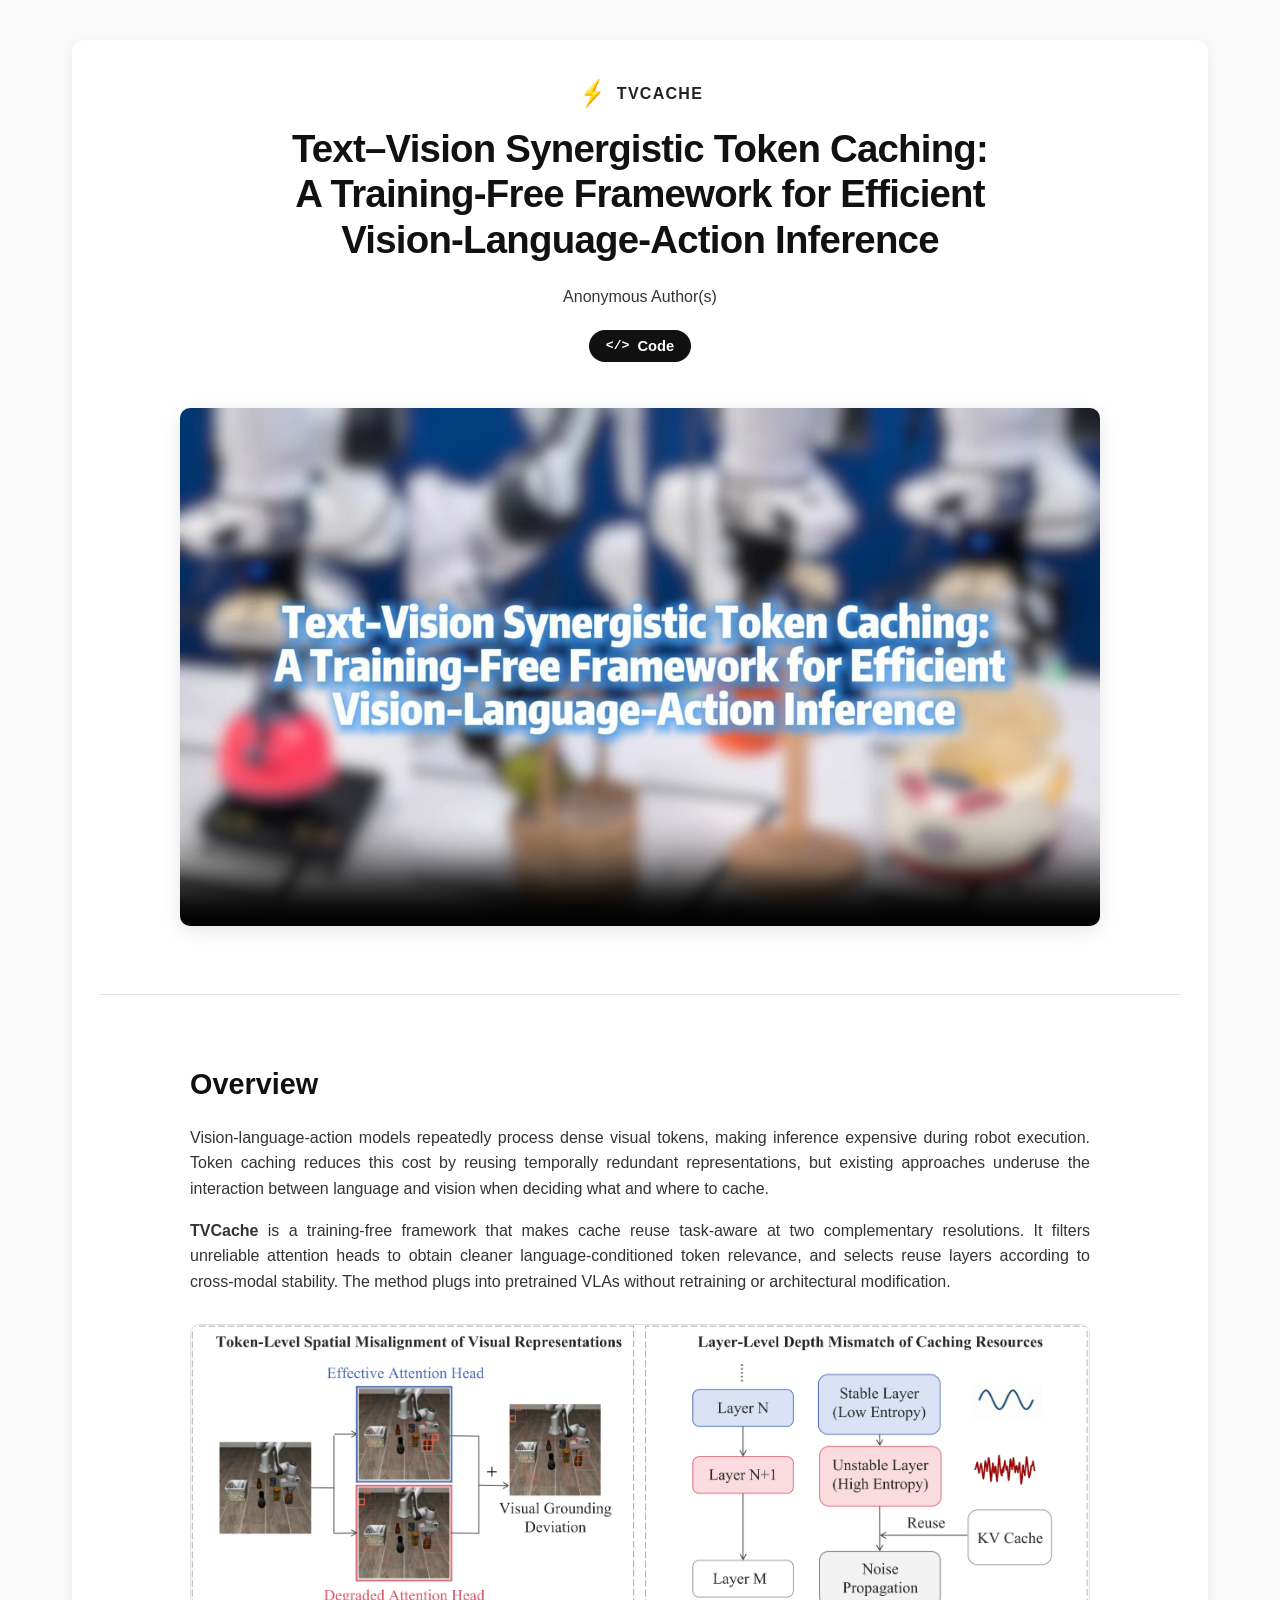
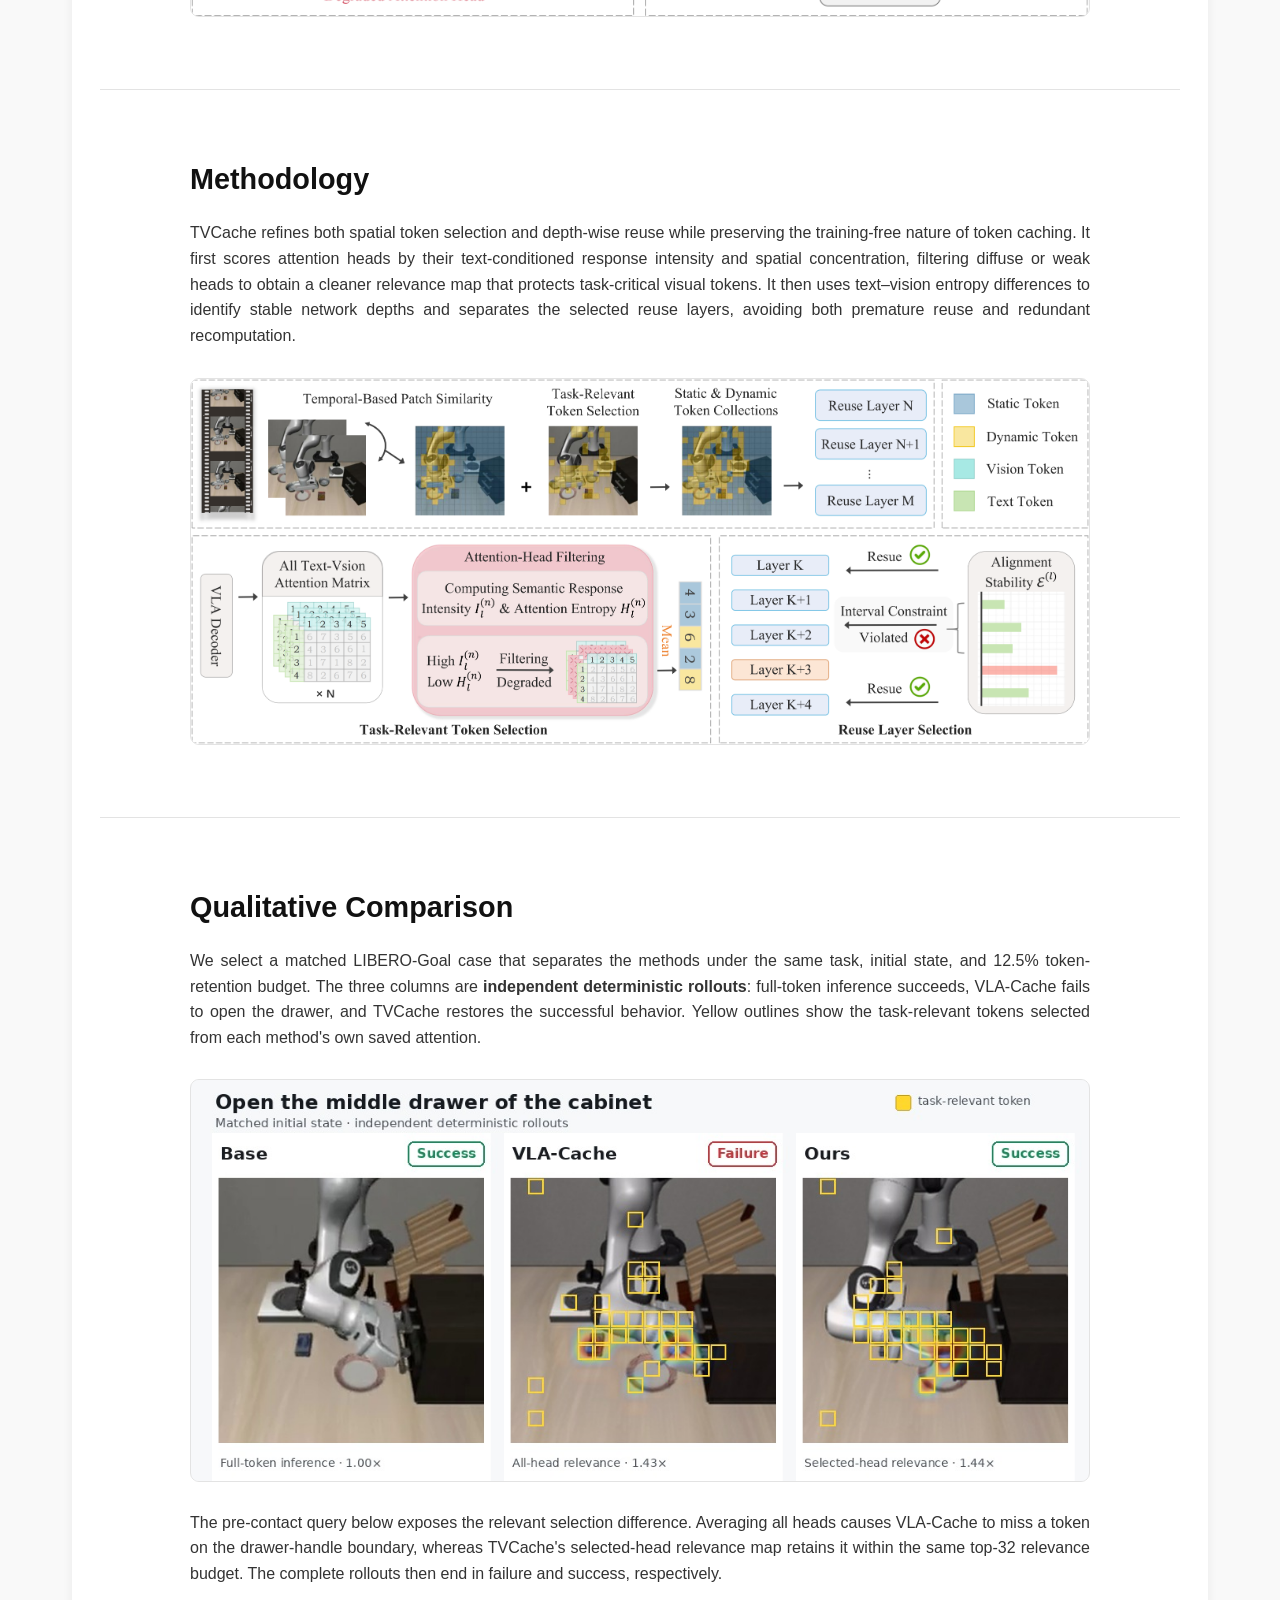
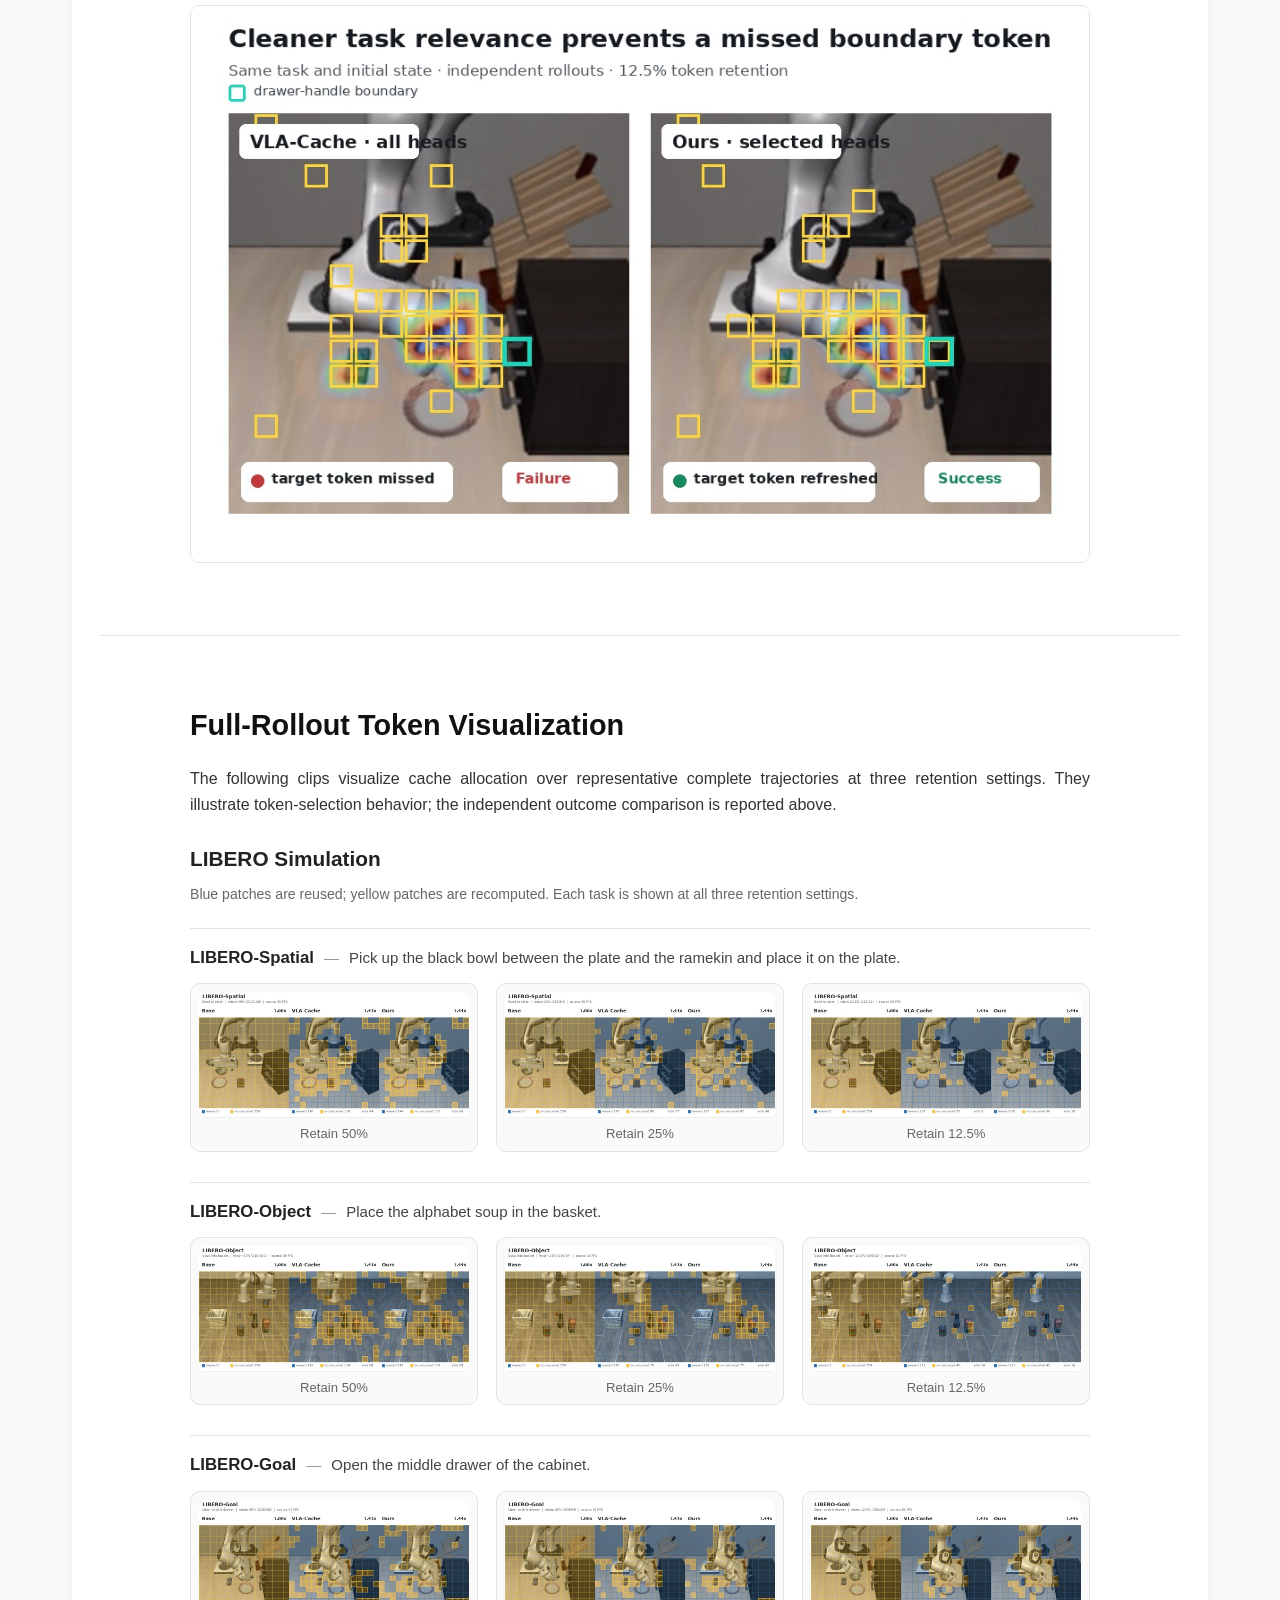
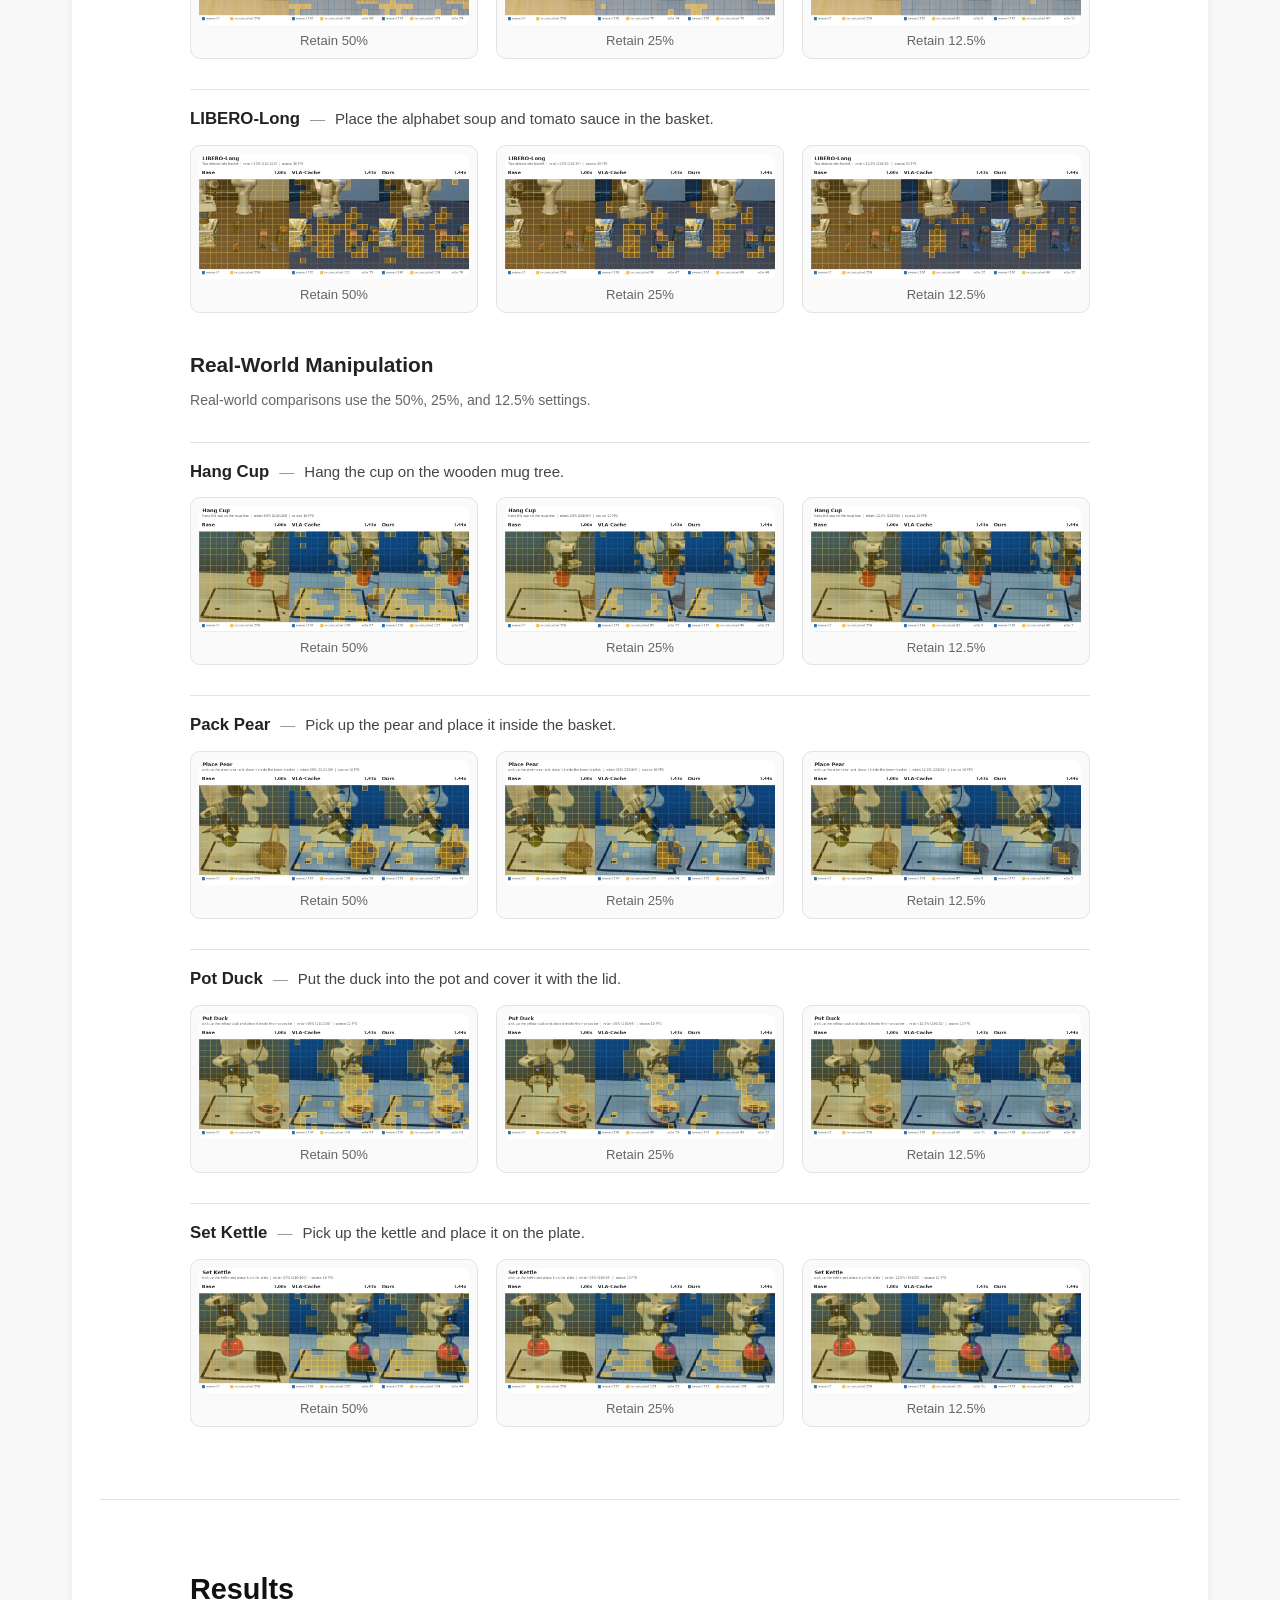
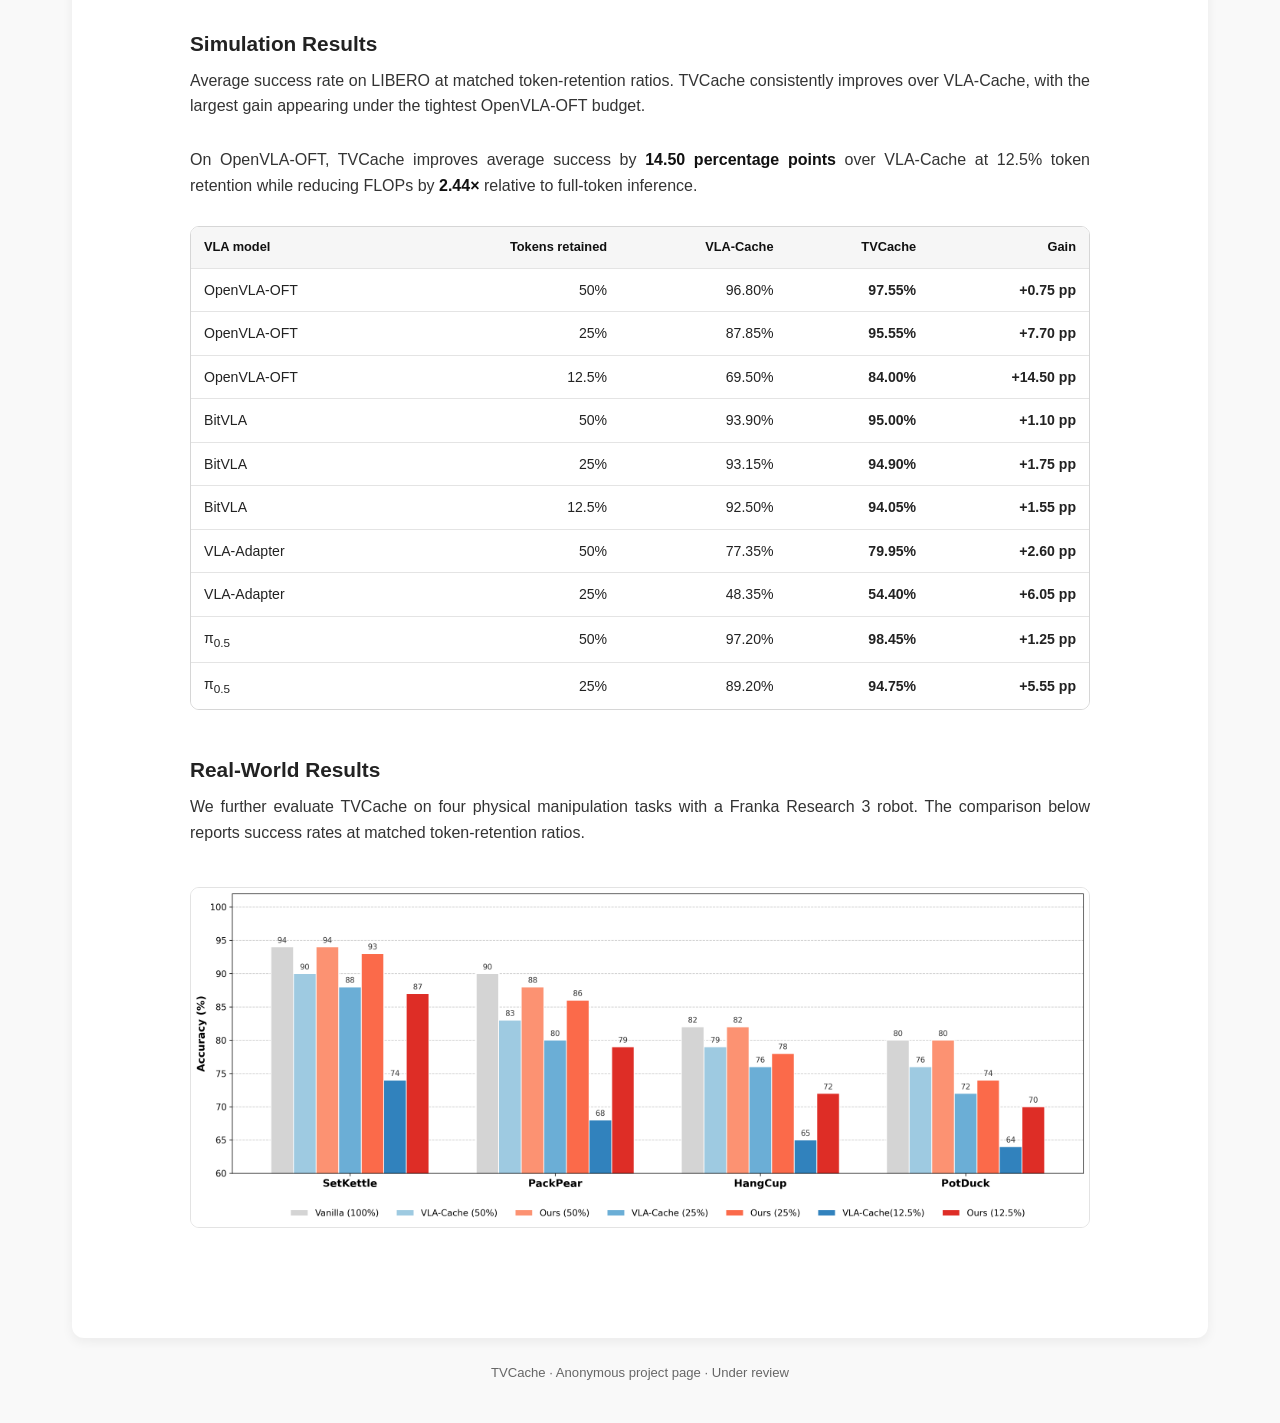
==== commit 9479ce2b: "Add matched qualitative comparison" ====
--- a/p-7d4a9c3e1f6b82d5/index.html
+++ b/p-7d4a9c3e1f6b82d5/index.html
@@ -70,11 +70,29 @@
       </div>
     </section>
 
+    <section class="section" id="qualitative">
+      <div class="container content-width">
+        <h2>Qualitative Comparison</h2>
+        <p class="section-intro">
+          We select a matched LIBERO-Goal case that separates the methods under the same task, initial state, and 12.5% token-retention budget. The three columns are <strong>independent deterministic rollouts</strong>: full-token inference succeeds, VLA-Cache fails to open the drawer, and TVCache restores the successful behavior. Yellow outlines show the task-relevant tokens selected from each method's own saved attention.
+        </p>
+        <video class="lazy-video qualitative-video" muted loop playsinline preload="none" data-poster="assets/qualitative/drawer-independent-comparison.jpg">
+          <source data-src="assets/qualitative/drawer-independent-comparison.mp4" type="video/mp4">
+        </video>
+        <p class="qualitative-explanation">
+          The pre-contact query below exposes the relevant selection difference. Averaging all heads causes VLA-Cache to miss a token on the drawer-handle boundary, whereas TVCache's selected-head relevance map retains it within the same top-32 relevance budget. The complete rollouts then end in failure and success, respectively.
+        </p>
+        <figure class="qualitative-figure">
+          <img src="assets/qualitative/drawer-critical-attention.jpg" alt="VLA-Cache misses a drawer-handle boundary token while TVCache retains it in a matched qualitative case." loading="lazy" decoding="async">
+        </figure>
+      </div>
+    </section>
+
     <section class="section" id="token-dynamics">
       <div class="container content-width">
-        <h2>Full-Rollout Method Comparison</h2>
-        <p class="section-intro">
-          Each clip shows a complete successful task trajectory across <strong>Base</strong>, <strong>VLA-Cache</strong>, and <strong>Ours</strong>. Only rollouts explicitly recorded as successful by the evaluator are used.
+        <h2>Full-Rollout Token Visualization</h2>
+        <p class="section-intro">
+          The following clips visualize cache allocation over representative complete trajectories at three retention settings. They illustrate token-selection behavior; the independent outcome comparison is reported above.
         </p>
 
         <h3 class="dynamics-heading">LIBERO Simulation</h3>
--- a/p-7d4a9c3e1f6b82d5/styles.css
+++ b/p-7d4a9c3e1f6b82d5/styles.css
@@ -209,6 +209,22 @@
   border-radius: 9px;
 }
 
+.qualitative-video {
+  aspect-ratio: 1080 / 484;
+  border: 1px solid var(--line);
+  border-radius: 9px;
+  background: #f7f8fa;
+  object-fit: contain;
+}
+
+.qualitative-explanation {
+  margin: 28px 0 0;
+}
+
+.qualitative-figure {
+  margin-top: 18px;
+}
+
 .dynamics-heading {
   margin: 0 0 14px;
   font-size: 1.3rem;
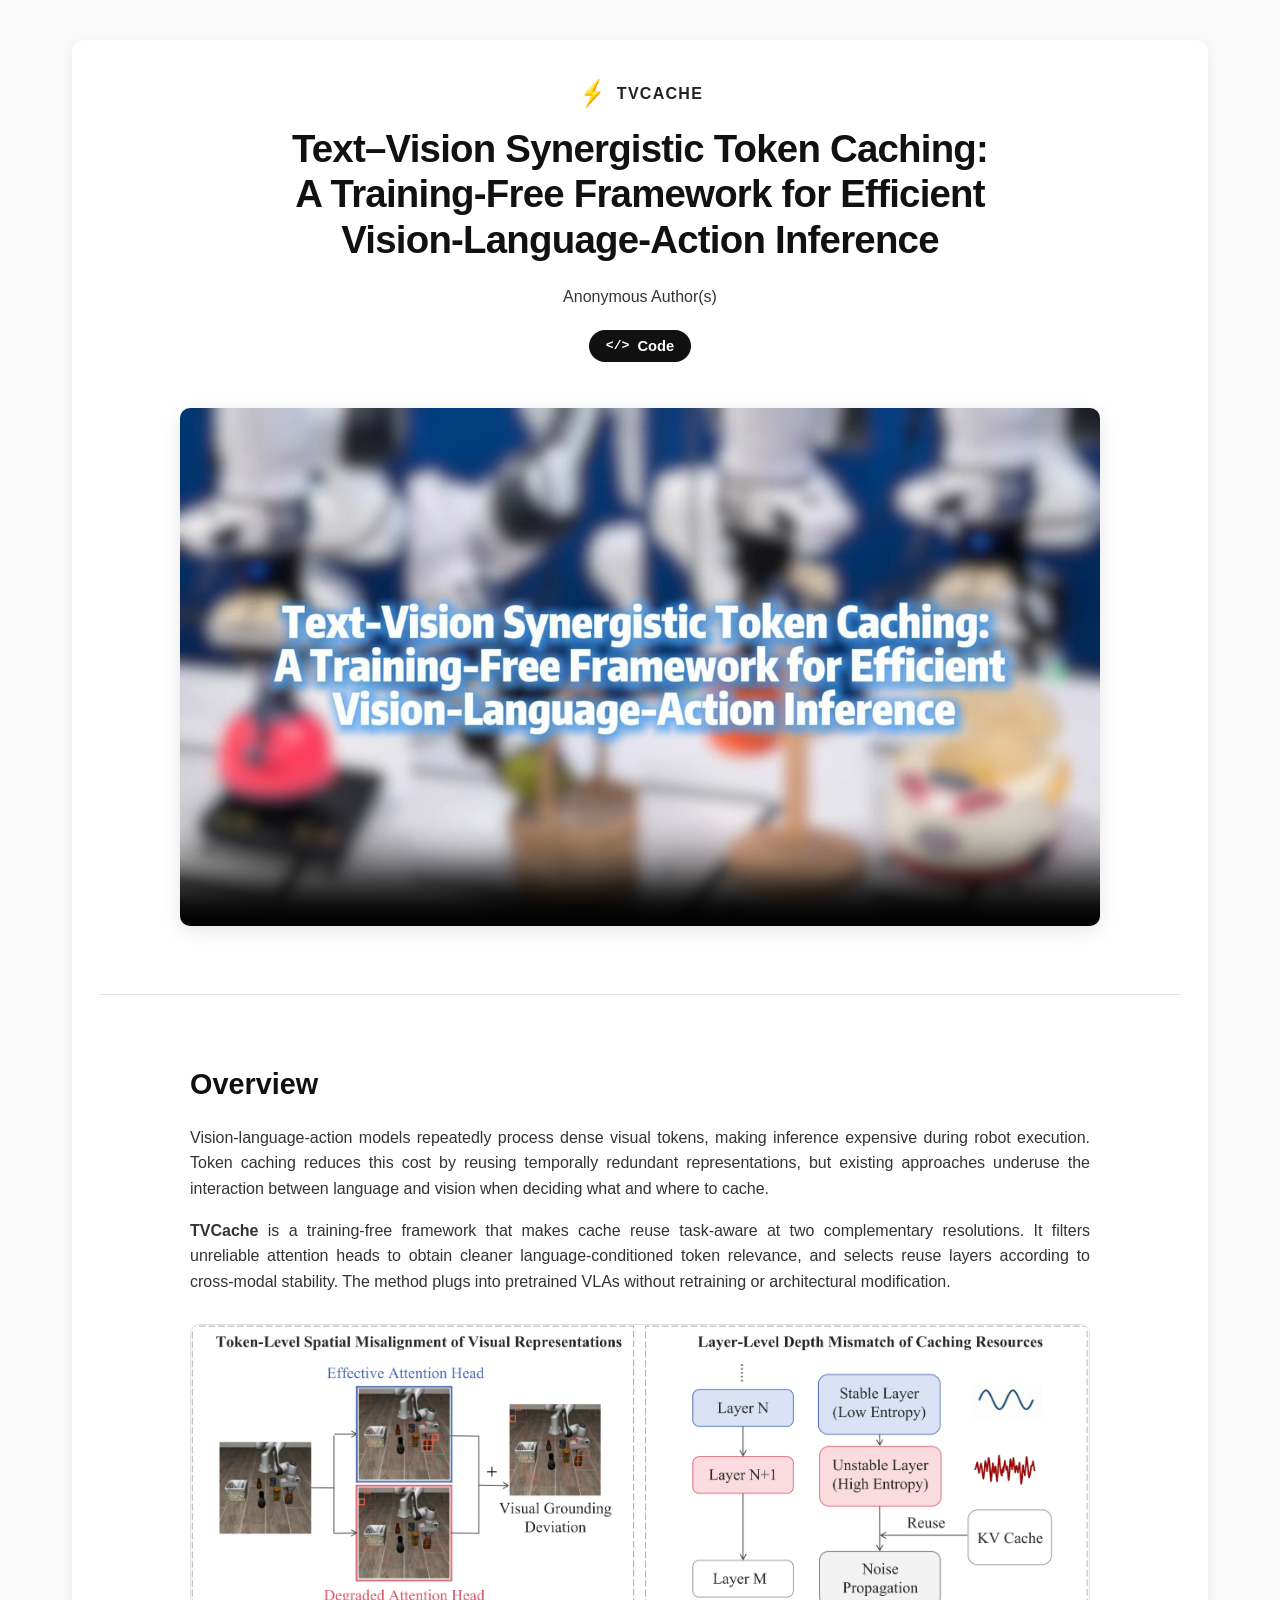
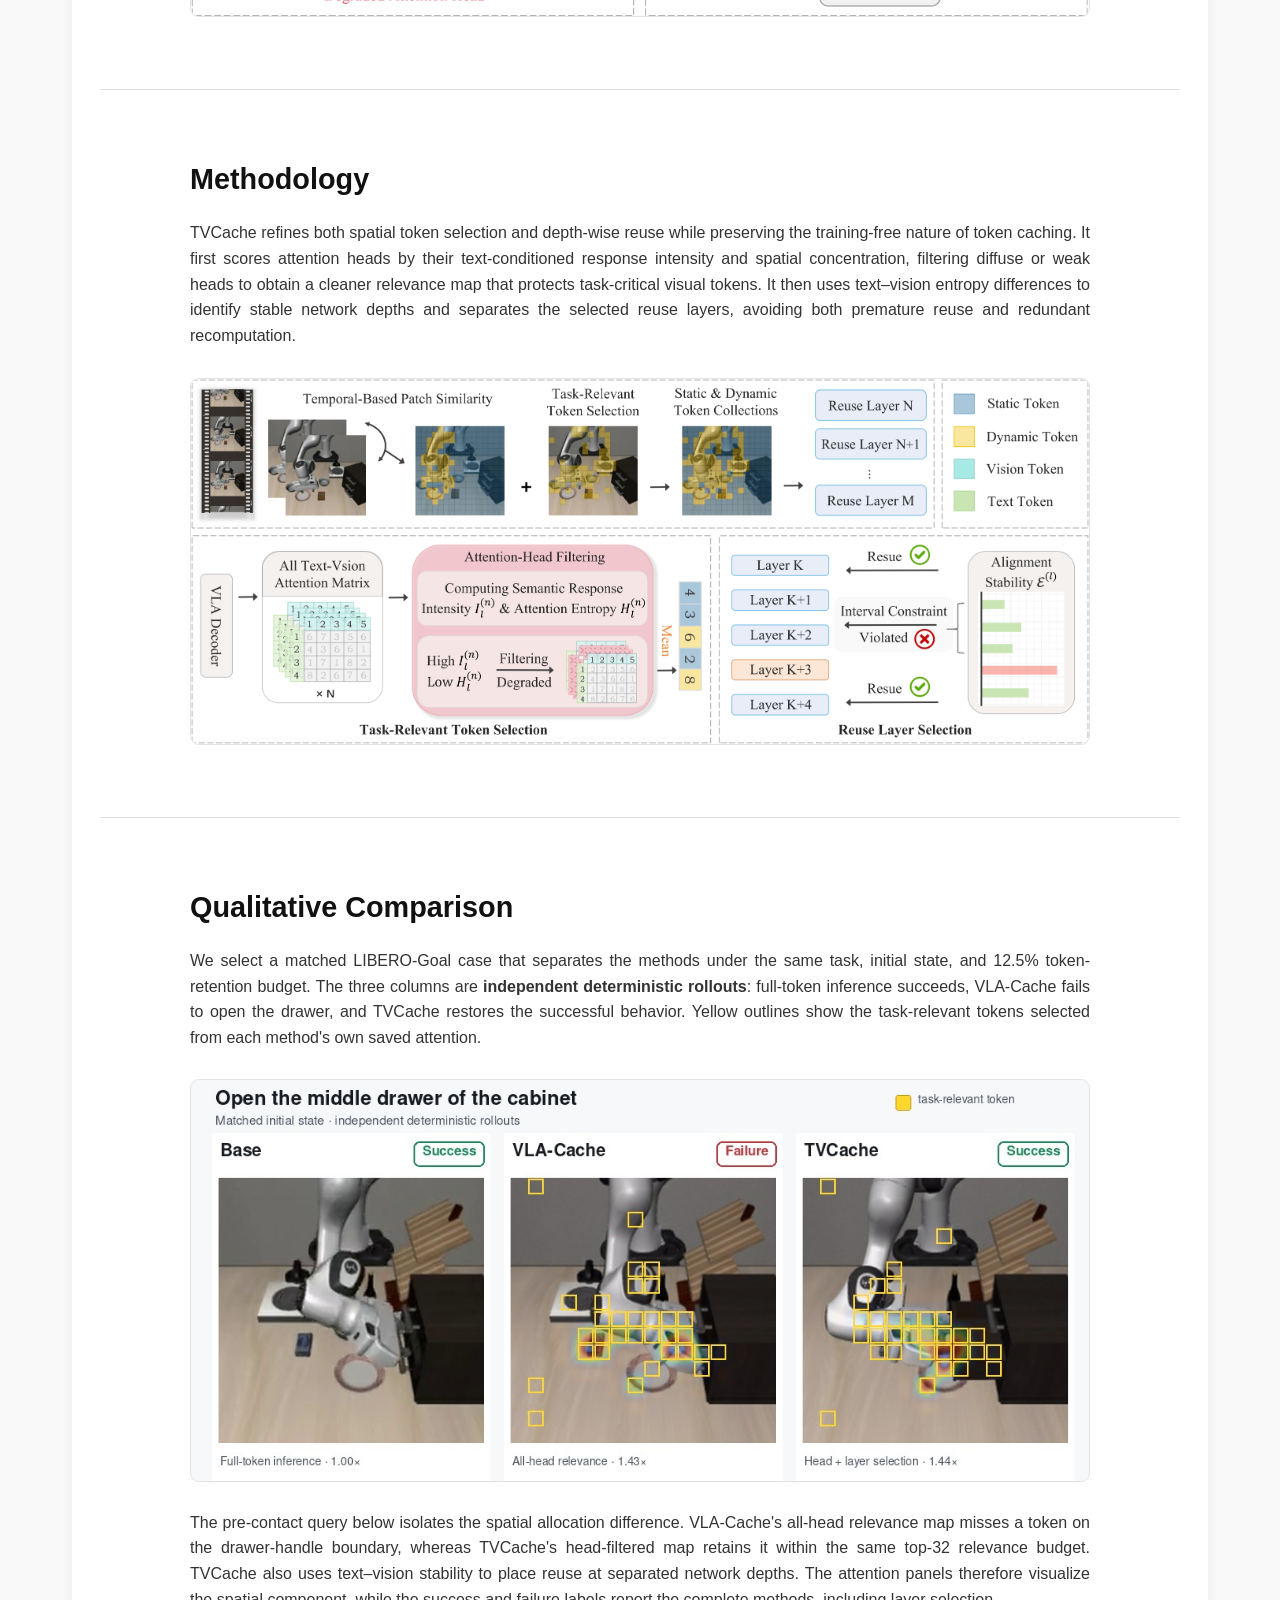
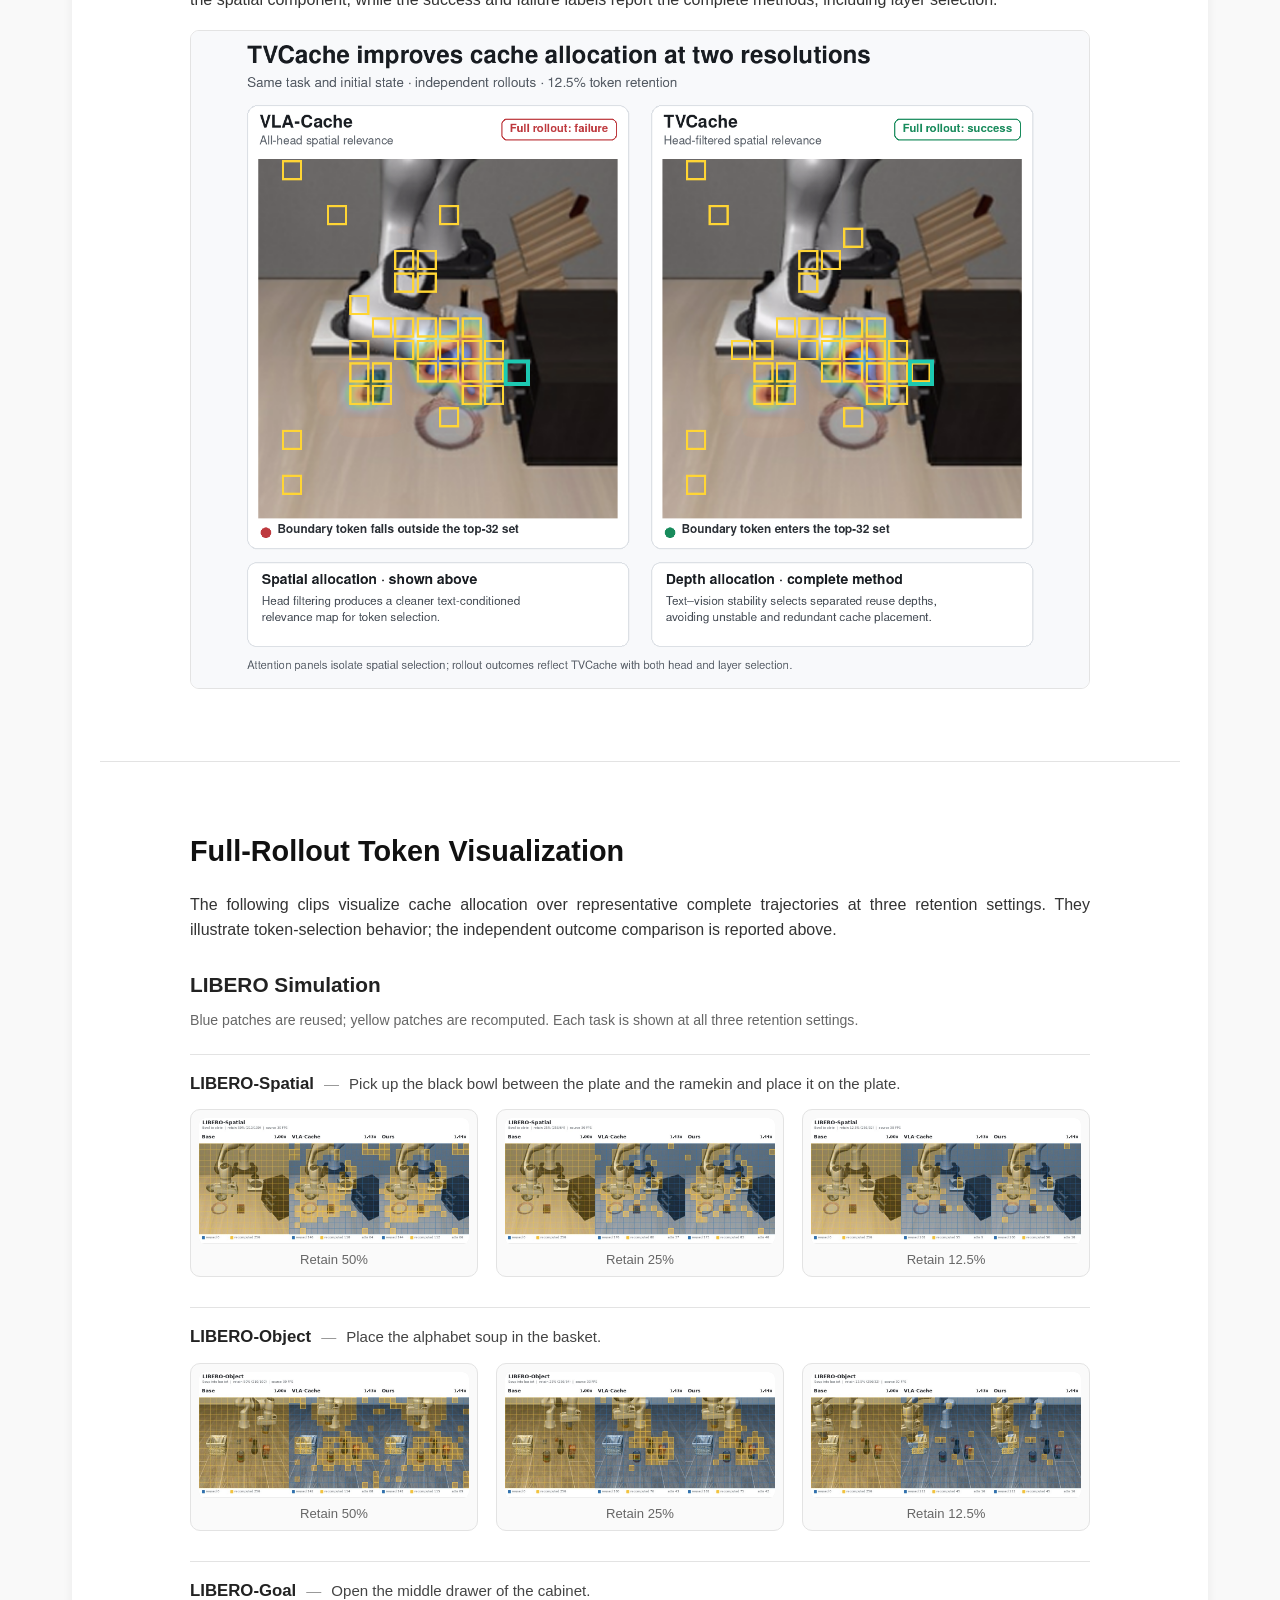
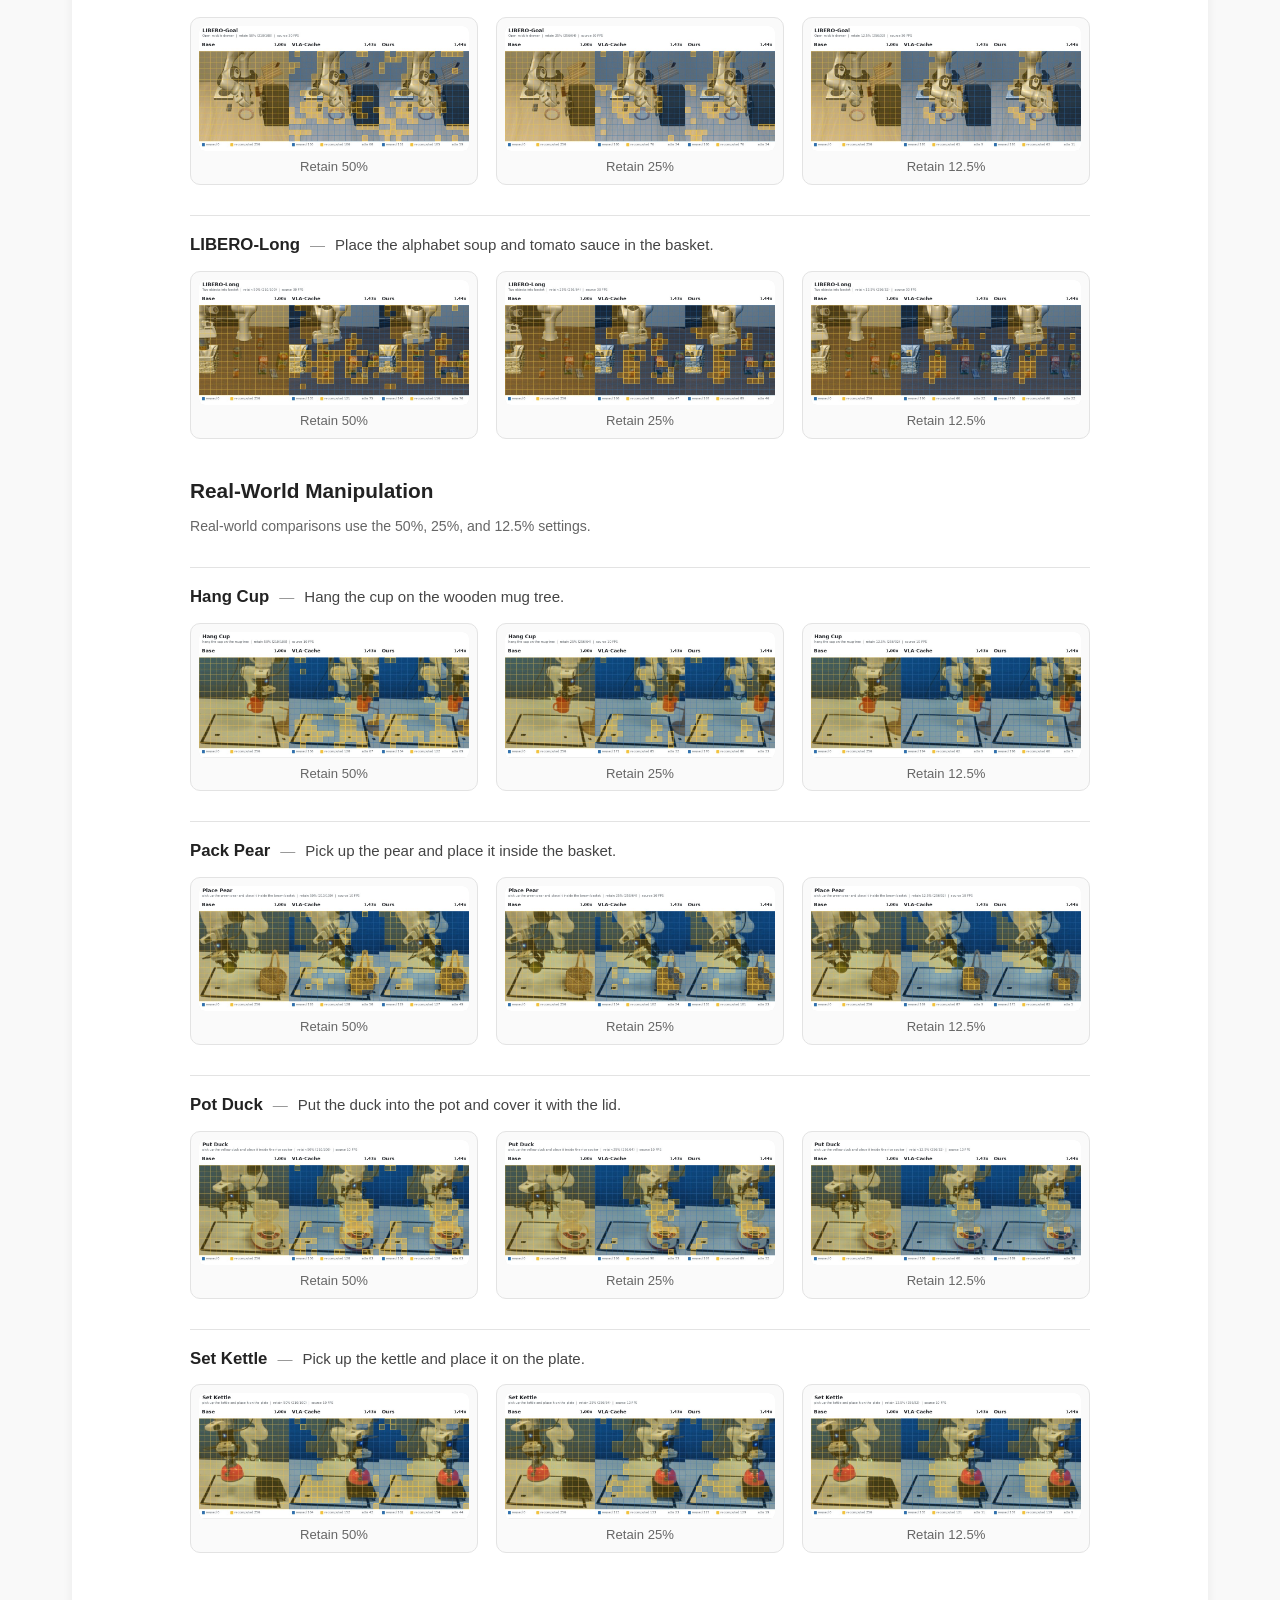
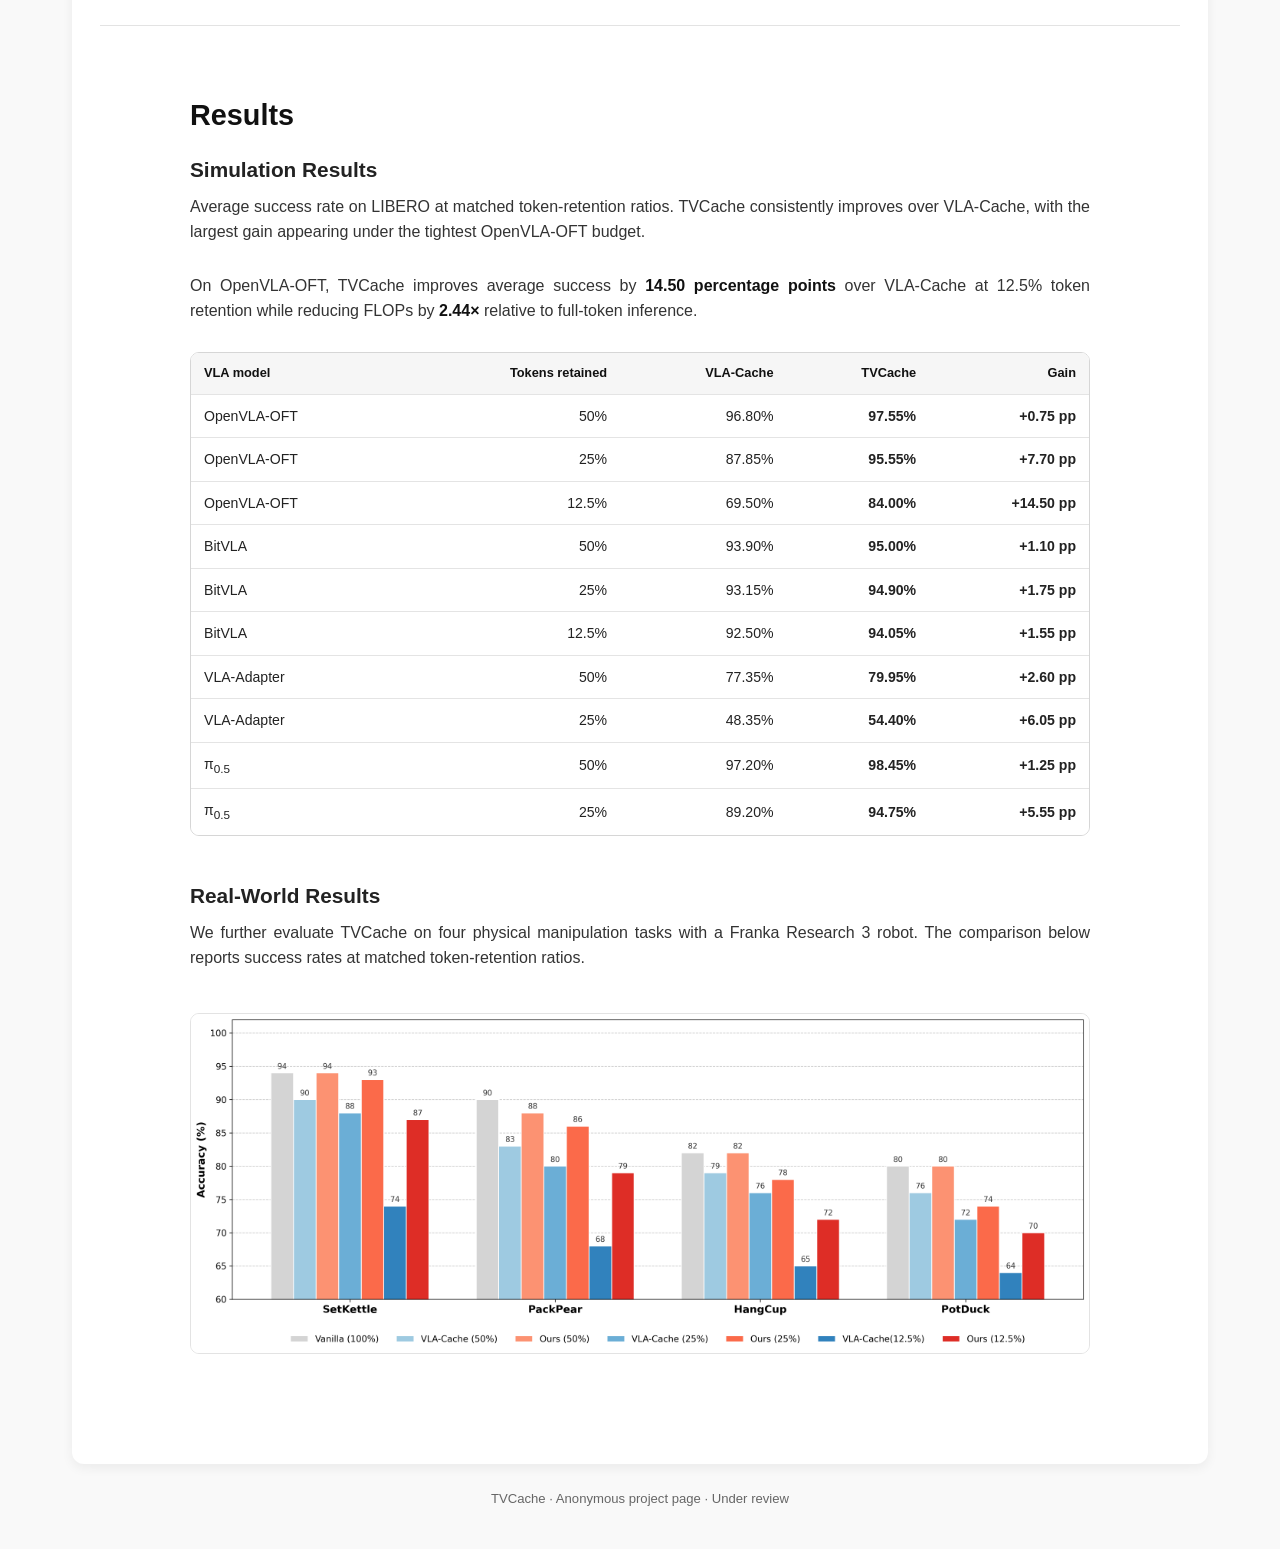
==== commit 9fb8de51: "Refine qualitative evidence for both cache dimensions" ====
--- a/p-7d4a9c3e1f6b82d5/index.html
+++ b/p-7d4a9c3e1f6b82d5/index.html
@@ -80,10 +80,10 @@
           <source data-src="assets/qualitative/drawer-independent-comparison.mp4" type="video/mp4">
         </video>
         <p class="qualitative-explanation">
-          The pre-contact query below exposes the relevant selection difference. Averaging all heads causes VLA-Cache to miss a token on the drawer-handle boundary, whereas TVCache's selected-head relevance map retains it within the same top-32 relevance budget. The complete rollouts then end in failure and success, respectively.
+          The pre-contact query below isolates the spatial allocation difference. VLA-Cache's all-head relevance map misses a token on the drawer-handle boundary, whereas TVCache's head-filtered map retains it within the same top-32 relevance budget. TVCache also uses text–vision stability to place reuse at separated network depths. The attention panels therefore visualize the spatial component, while the success and failure labels report the complete methods, including layer selection.
         </p>
         <figure class="qualitative-figure">
-          <img src="assets/qualitative/drawer-critical-attention.jpg" alt="VLA-Cache misses a drawer-handle boundary token while TVCache retains it in a matched qualitative case." loading="lazy" decoding="async">
+          <img src="assets/qualitative/drawer-critical-attention.png" alt="TVCache improves spatial token selection through head filtering and depth allocation through reuse-layer selection." loading="lazy" decoding="async">
         </figure>
       </div>
     </section>
